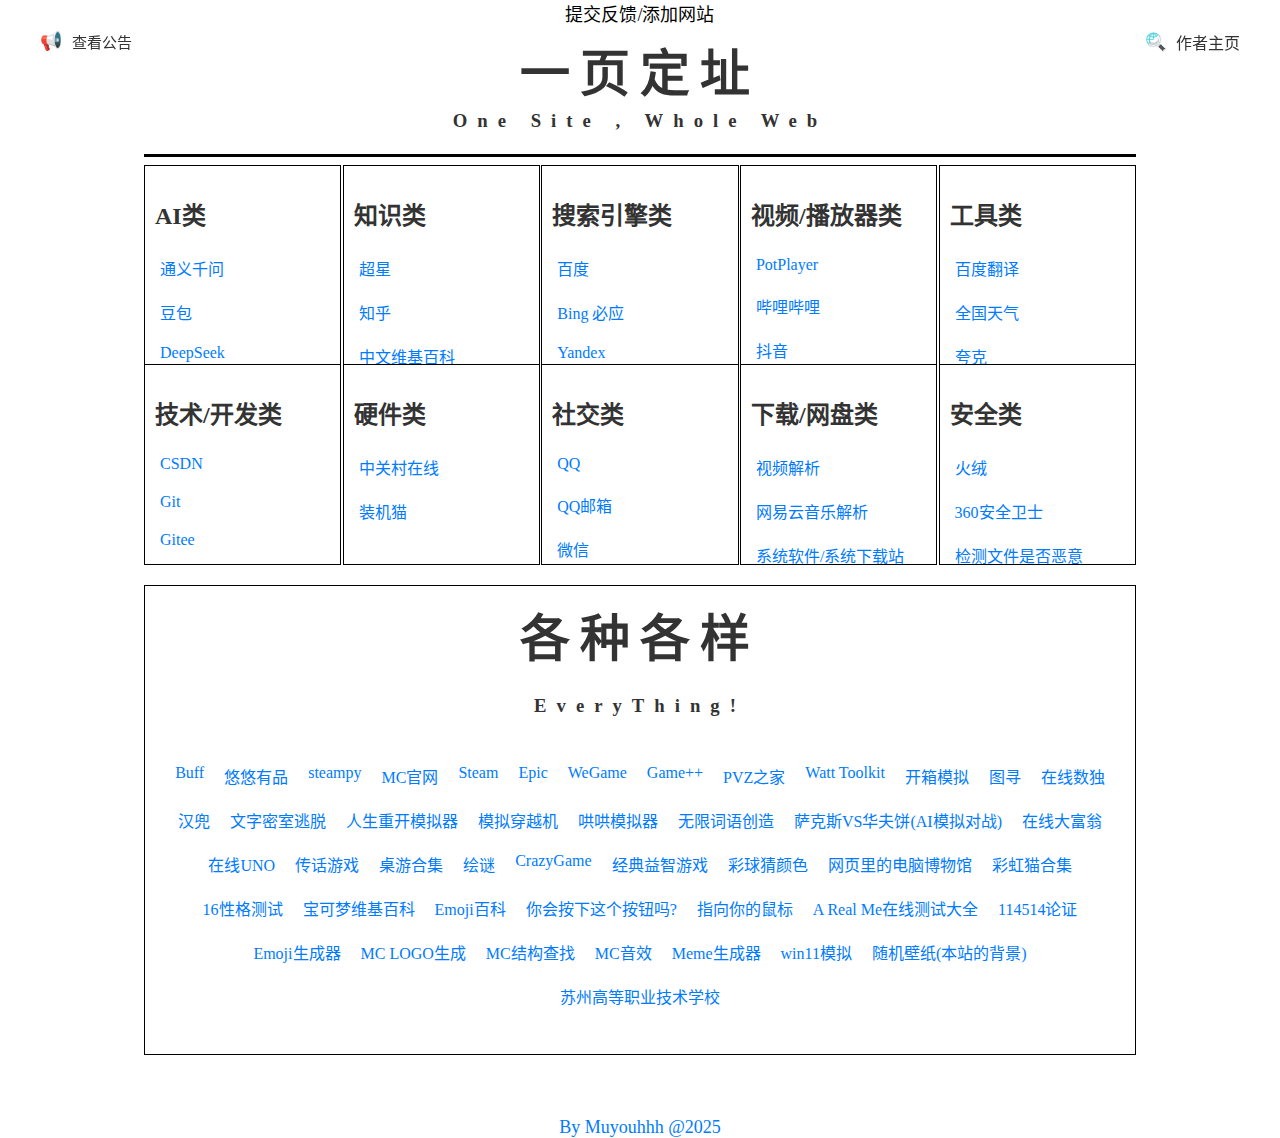
==== index.html @ 042397c0 "Update index.html" ====
<!-- 部分代码由各类国产AI提供，本人整合 -->
<!DOCTYPE html>
<html lang="zh-CN">

<head>
    <meta charset="UTF-8">
    <meta name="viewport" content="width=device-width, initial-scale=1.0">
	<meta name="author" content="Muyouhhh">
	<meta name="description" content="一个集合了各种实用工具以及奇奇怪怪(但合法)的网页的神奇导航页">
	<meta name="keywords" content="yydz,YYDZ,一页,定址,一页定址,个人,个人导航页,导航,网站导航,实用网站,便捷跳转,生活服务,工作学习,娱乐休闲,一站式导航,生活网站,工作平台,学习资源,娱乐网站,快速跳转实用网站大全,跳转导航,生活类网站,工作类网站,学习类网站,娱乐类网站">
    <title>一页定址 One Site Whole Web</title>
    <link rel="stylesheet" href="css/style.css">
    <!-- 修正图标类型 -->
    <link rel="icon" href="favicon.ico" type="image/x-icon">
	<link rel="icon" href="css/img/icon.png" type="image/x-icon">
</head>

<body>
	<a href="https://github.com/oneswholew/oneswholew.github.io/issues/new" target="_blank" class="issue">提交反馈/添加网站</a>
	<a href="https://muyouhhh.github.io" target="_blank" class="maker">By Muyouhhh @2025</a>
    <div class="main-container">
		<a href="https://muyouhhh.github.io" target="_blank" class="fixed-button">
		    <img src="css/img/icon.png" alt="网站图片" class="button-img">
		    作者主页
		</a>
		<button id="announcementBtn">查看公告</button>
		<div id="announcementPopup">
			<div class="popup-content">
				<span class="closePopup">&times;</span>
				<h2>重要公告</h2>
				<div class="announcement-text">
					<p>本网站始终致力于持续更新，为提供丰富且实用的内容，旨在带来更优质的使用体验。若在使用过程中发现任何问题，或有相关网站添加，欢迎通过<a href="https://github.com/oneswholew/oneswholew.github.io/issues/new" target="_blank" > Github </a>与我联系，我将及时予以处理，包括对相关内容进行修正或删除。</p>
					<p class="noticeimp">在此特别声明，本网站所有链接均源自网络。提供的部分网站需登录，如在登录第三方网站所遇问题，本站无法提供帮助。若在访问过程中跳转至异常、无法正常使用或存在安全风险的网页以及因在课堂使用不该使用的网站等场景产生的任何问题，本网站及其作者均不承担任何相关责任，请各位予以理解。</p>
					<p>感谢一直以来对本网站的支持与信任！</p>
					<p>最后更新:2025/2/24</p>
				</div>
			</div>
		</div>
        <h1>一页定址</h1>
        <h3>One Site , Whole Web</h3>
        <hr class="div">
        <div class="category-container">
            <!-- AI类网站 -->
            <div class="category">
                <h2>AI类</h2>
                <ul>
					<li><a href="https://tongyi.aliyun.com/qianwen/" target="_blank">通义千问</a></li>
					<li><a href="https://www.doubao.com/chat/" target="_blank">豆包</a></li>
                    <li><a href="https://www.deepseek.com/" target="_blank">DeepSeek</a></li>
					<li><a href="https://gamma.app/zh-cn" target="_blank">AI生成文档</a></li>
					<li><a href="https://suno.com/" target="_blank">AI音乐生成(需科学上网)</a></li>
					<li><a href=https://goblin.tools/ target="_blank">AI待做清单</a></li>
<!-- 					<li><a href="" target="_blank"></a></li>
					<li><a href="" target="_blank"></a></li>
					<li><a href="" target="_blank"></a></li>
					<li><a href="" target="_blank"></a></li> -->
                </ul>
            </div>
            <!-- 知识类网站 -->
            <div class="category">
                <h2>知识类</h2>
                <ul>
					<li><a href="https://www.chaoxing.com/" target="_blank">超星</a></li>
                    <li><a href="https://www.zhihu.com/" target="_blank">知乎</a></li>
					<li><a href="https://zhwpwiki.miraheze.org/" target="_blank">中文维基百科</a></li>
					<li><a href="https://find-words.com/zh-CN" target="_blank">英语单词查找器</a></li>
					<li><a href="https://map.baidu.com/" target="_blank">百度地图</a></li>
					<li><a href="https://dict.youdao.com/" target="_blank">有道词典</a></li>
					<li><a href="https://www.lishichelun.com/tool" target="_blank">历史相关</a></li>
<!-- 					<li><a href="" target="_blank"></a></li>
					<li><a href="" target="_blank"></a></li>
					<li><a href="" target="_blank"></a></li> -->
                </ul>
            </div>
            <!-- 搜索引擎类网站 -->
            <div class="category">
                <h2>搜索引擎类</h2>
                <ul>
                    <li><a href="https://www.baidu.com/" target="_blank">百度</a></li>
                    <li><a href="https://www.bing.com/" target="_blank">Bing 必应</a></li>
                    <li><a href="https://www.yandex.com/" target="_blank">Yandex</a></li>
<!-- 					<li><a href="" target="_blank"></a></li>
					<li><a href="" target="_blank"></a></li>
					<li><a href="" target="_blank"></a></li>
					<li><a href="" target="_blank"></a></li>
					<li><a href="" target="_blank"></a></li> -->
                </ul>
            </div>
            <!-- 视频/播放器类网站 -->
            <div class="category">
                <h2>视频/播放器类</h2>
                <ul>
					<li><a href="https://www.potplayercn.com" target="_blank">PotPlayer</a></li>
					<li><a href="https://www.bilibili.com/" target="_blank">哔哩哔哩</a></li>
					<li><a href="https://www.douyin.com/" target="_blank">抖音</a></li>
					<li><a href="https://kuaishou.cn/" target="_blank">快手</a></li>
					<li><a href="https://www.douyin.com/discover" target="_blank">西瓜视频</a></li>
                    <li><a href="https://www.youku.com/" target="_blank">优酷</a></li>
                    <li><a href="https://www.iqiyi.com/" target="_blank">爱奇艺</a></li>
					<li><a href="https://v.qq.com/" target="_blank">腾讯视频</a></li>
<!-- 					<li><a href="" target="_blank"></a></li>
					<li><a href="" target="_blank"></a></li>
					<li><a href="" target="_blank"></a></li>
					<li><a href="" target="_blank"></a></li> -->
                </ul>
            </div>
			<!-- 工具类网站 -->
			<div class="category">
			    <h2>工具类</h2>
			    <ul>
					<li><a href="https://fanyi.baidu.com/" target="_blank">百度翻译</a></li>
					<li><a href="https://tianqi.so.com/" target="_blank">全国天气</a></li>
					<li><a href="https://www.quark.cn/" target="_blank">夸克</a></li>
					<li><a href="https://www.tbtool.cn/" target="_blank">图吧工具箱</a></li>
					<li><a href="https://cli.im/" target="_blank">草料二维码</a></li>
					<li><a href="https://www.bejson.com/enc/morse/" target="_blank">摩斯密码加密解密</a></li>
					<li><a href="https://www.wjx.cn/" target="_blank">问卷星</a></li>
					<li><a href="https://shijisuishu.bmcx.com/" target="_blank">年龄计算器</a></li>
					<li><a href="https://www.zitijia.com/" target="_blank">字体网</a></li>
					<li><a href="https://www.wisecleaner.com.cn/" target="_blank">智慧清理</a></li>
					<li><a href="https://yal.cc/r/terrasavr/" target="_blank">泰拉存档修改器</a></li>
					<li><a href="https://www.linshi-email.com/" target="_blank">临时邮箱</a></li>
					<li><a href="https://www.sojson.com/hexconvert/2to10.html" target="_blank">各进制转换</a></li>
					<li><a href="https://versus.com/cn" target="_blank">商品比较网站</a></li>
					<li><a href="https://www.qqxiuzi.cn/zh/daoxu/" target="_blank">文字倒序</a></li>
					<li><a href="https://www.baidu.com/gaoji/advanced.html" target="_blank">百度高级搜索</a></li>
					<li><a href="https://zh.azrhymes.com/" target="_blank">押韵词典</a></li>
					<li><a href="https://29a.ch/noise-generator/" target="_blank">可自定义白噪音</a></li>
<!-- 					<li><a href="" target="_blank"></a></li> -->
<!-- 					<li><a href="" target="_blank"></a></li> -->
<!-- 					<li><a href="" target="_blank"></a></li> -->
					<li><a href="https://justgetflux.com/" target="_blank">F.lux</a></li>
					<li><a href="https://geekuninstaller.com/" target="_blank">Geek Uninstaller</a></li>
					<li><a href="https://nextgo.us.kg/" target="_blank">Greasy Fork镜像</a></li>
			        <li><a href="https://www.winrar.com.cn/" target="_blank">WinRAR</a></li>

<!-- 					<li><a href="" target="_blank"></a></li> -->
					<li><a href="https://www.jyshare.com/more/svgeditor/" target="_blank">在线编辑SVG</a></li>
					<li><a href="http://jiqie.zhenbi.com/g/m14.htm" target="_blank">在线制作闪字</a></li>
					<li><a href="https://uutool.cn/coin/" target="_blank">在线抛硬币</a></li>
					<li><a href="https://dazi.kukuw.com/" target="_blank">在线打字测试</a></li>
					<li><a href="https://ps.uutool.cn/" target="_blank">在线简易PS</a></li>
					<li><a href="https://cal.supfree.net/" target="_blank">在线计算器</a></li>
					<li><a href="https://www.zai17.com/keyboard/" target="_blank">在线检测键盘</a></li>
					<li><a href=https://garphy.com/tool/mouseTest.html target="_blank">在线检测鼠标</a></li>
					<li><a href="https://www.gobing.cn/experiment/key" target="_blank">在线检测手柄</a></li>
<!-- 					<li><a href="" target="_blank"></a></li> -->
					<li><a href="https://www.geogebra.org/graphing?lang=zh_CN" target="_blank">在线形状计算器</a></li>
<!-- 					<li><a href="" target="_blank"></a></li> -->
					<li><a href="https://www.gaitubao.com/" target="_blank">在线改图片尺寸</a></li>
					<li><a href="https://convertio.co/" target="_blank">在线改图片格式</a></li>
<!-- 					<li><a href="" target="_blank"></a></li> -->
					<li><a href="https://www.zxgj.cn/" target="_blank">在线工具+测试大全</a></li>
					<li><a href="https://uutool.cn/" target="_blank">UU在线工具箱</a></li>
					
			    </ul>
			</div>
			<!-- 技术/开发类网站 -->
			<div class="category">
			    <h2>技术/开发类</h2>
			    <ul>

                    <li><a href="https://www.csdn.net/" target="_blank">CSDN</a></li>
					<li><a href="https://git-scm.com/" target="_blank">Git</a></li>
			        <li><a href="https://gitee.com/" target="_blank">Gitee</a></li>
					<li><a href="https://github.com/" target="_blank">GitHub</a></li>
					<li><a href="https://turbowarp.org/" target="_blank">Turbowarp</a></li>
					<li><a href="https://vercel.com/" target="_blank">Vercel</a></li>
					<li><a href="https://seostudio.tools/zh/url-parser" target="_blank">网站相关工具大全</a></li>
					<li><a href="https://toolight.cn/dev/url-parser" target="_blank">URL解析</a></li>
					<!-- 					<li><a href="" target="_blank"></a></li>
					<li><a href="" target="_blank"></a></li> -->
					<li><a href="https://www.free-api.com/" target="_blank">Api大全</a></li>
					<li><a href="https://www.cheatengine.org/#google_vignette" target="_blank">CE内存修改器</a></li>	
					
<!-- 					<li><a href="" target="_blank"></a></li>
					<li><a href="" target="_blank"></a></li>
					<li><a href="" target="_blank"></a></li>
					<li><a href="" target="_blank"></a></li>
					<li><a href="" target="_blank"></a></li> -->
			    </ul>
			</div>
			<!-- 硬件类网站 -->
			<div class="category">
			    <h2>硬件类</h2>
			    <ul>
			        <li><a href="https://www.zol.com.cn/" target="_blank">中关村在线</a></li>
			        <li><a href="https://www.diy888.cn/" target="_blank">装机猫</a></li>
<!-- 					<li><a href="" target="_blank"></a></li>
					<li><a href="" target="_blank"></a></li>
					<li><a href="" target="_blank"></a></li>
					<li><a href="" target="_blank"></a></li>
					<li><a href="" target="_blank"></a></li> -->
			    </ul>
			</div>
			<!-- 社交类网站 -->
			<div class="category">
			    <h2>社交类</h2>
			    <ul>
			        <li><a href="https://im.qq.com/index/" target="_blank">QQ</a></li>
					<li><a href="https://mail.qq.com/"" target="_blank">QQ邮箱</a></li>
					<li><a href="https://weixin.qq.com/" target="_blank">微信</a></li>
					<li><a href="https://weibo.com/" target="_blank">微博</a></li>
					<li><a href="https://mail.sina.com.cn/" target="_blank">新浪邮箱</a></li>
					<li><a href="https://www.xiaoheihe.cn/home" target="_blank">小黑盒</a></li>
					<li><a href="https://www.douban.com/" target="_blank">豆瓣</a></li>
					<li><a href="https://www.xiaohongshu.com/" target="_blank">小红书</a></li>
<!-- 					<li><a href="" target="_blank"></a></li>
					<li><a href="" target="_blank"></a></li>
					<li><a href="" target="_blank"></a></li> -->
					<li><a href="https://www.kookapp.cn/" target="_blank">KooK</a></li>
					<li><a href="https://oopz.cn/" target="_blank">Oppz</a></li>
<!-- 					<li><a href="" target="_blank"></a></li>
					<li><a href="" target="_blank"></a></li>
					<li><a href="" target="_blank"></a></li>
					<li><a href="" target="_blank"></a></li>
					<li><a href="" target="_blank"></a></li> -->
			    </ul>
			</div>
			<!-- 下载/网盘类 -->
			<div class="category">
			    <h2>下载/网盘类</h2>
			    <ul>
					<li><a href="https://www.xiazaitool.com/" target="_blank">视频解析</a></li>
					<li><a href="https://api.toubiec.cn/wyapi.html" target="_blank">网易云音乐解析</a></li>
					<li><a href="https://msdn.itellyou.cn/" target="_blank">系统软件/系统下载站</a></li>
					<li><a href=https://www.onlinedown.net/ target="_blank">华军软件园</a></li>
					<li><a href="http://www.downcc.com/" target="_blank">绿色资源网</a></li>
			        <li><a href="https://pan.baidu.com/" target="_blank">百度网盘</a></li>
			        <li><a href="https://www.123pan.com/" target="_blank">123网盘</a></li>
					<li><a href="https://www.ctfile.com/" target="_blank">城通网盘</a></li>
					<li><a href="https://www.xunlei.com/" target="_blank">迅雷</a></li>
					<li><a href="https://pc.woozooo.com/" target="_blank">蓝奏云</a></li>
					<li><a href="https://www.ttttt.link/" target="_blank">钛盘</a></li>
<!-- 					<li><a href="" target="_blank"></a></li>
					<li><a href="" target="_blank"></a></li>
					<li><a href="" target="_blank"></a></li> -->
			    </ul>
			</div>
			<!-- 安全类 -->
			<div class="category">
			    <h2>安全类</h2>
			    <ul>
			        <li><a href="https://www.huorong.cn/" target="_blank">火绒</a></li>
			        <li><a href="https://360.lianghoo.cn/" target="_blank">360安全卫士</a></li>
					<li><a href="https://www.virscan.org/" target="_blank">检测文件是否恶意</a></li>
<!-- 					<li><a href="" target="_blank"></a></li>
					<li><a href="" target="_blank"></a></li>
					<li><a href="" target="_blank"></a></li>
					<li><a href="" target="_blank"></a></li>
					<li><a href="" target="_blank"></a></li> -->
			    </ul>
			</div>
			<div class="large-box">
				<!-- 说是各种各样其实就是不知道怎么分类和可以play与摸鱼的网站 -->
				<h1>各种各样</h1>
				<h3>EveryThing!</h3>
				<ul>
			        <li><a href="https://buff.163.com/" target="_blank">Buff</a></li>
			        <li><a href="https://www.youpin898.com/" target="_blank">悠悠有品</a></li>
					<li><a href="https://steampy.com/" target="_blank">steampy</a></li>
					<li><a href="https://www.minecraft.net/zh-hans" target="_blank">MC官网</a></li>
					<li><a href="https://store.steampowered.com/" target="_blank">Steam</a></li>
					<li><a href="https://www.epicgames.com/site/zh-CN/home/" target="_blank">Epic</a></li>
					<li><a href="https://www.wegame.com.cn/" target="_blank">WeGame</a></li>
					<li><a href="https://gamepp.com/" target="_blank">Game++</a></li>
					<li><a href="https://www.pvz.moe/" target="_blank">PVZ之家</a></li>
					<li><a href="https://steampp.net/" target="_blank">Watt Toolkit</a></li>
					<li><a href="https://yrxs.net/kx/" target="_blank">开箱模拟</a></li>
					<li><a href="https://tuxun.fun/" target="_blank">图寻</a></li>
					<li><a href="https://www.sudoku-cn.com/" target="_blank">在线数独</a></li>
					<li><a href="https://handle.antfu.me/" target="_blank">汉兜</a></li>
					<li><a href="https://nodes-escape.hzfe.org/" target="_blank">文字密室逃脱</a></li>
					<li><a href="https://liferestart.syaro.io/public/index.html" target="_blank">人生重开模拟器</a></li>
					<li><a href="https://missile-game.bwhmather.com/" target="_blank">模拟穿越机</a></li>
					<li><a href="https://hong.greatdk.com/" target="_blank">哄哄模拟器</a></li>
					<li><a href="https://neal.fun/infinite-craft/" target="_blank">无限词语创造</a></li>
					<li><a href="https://www.jazzvswaffles.com/game" target="_blank">萨克斯VS华夫饼(AI模拟对战)</a></li>
					<li><a href="https://richup.io/" target="_blank">在线大富翁</a></li>
					<li><a href="https://uno-online.io/" target="_blank">在线UNO</a></li>
					<li><a href="https://garticphone.com/zh-CN" target="_blank">传话游戏</a></li>
					<li><a href="https://game.hullqin.cn/" target="_blank">桌游合集</a></li>
					<li><a href="https://enazo.cn/" target="_blank">绘谜</a></li>
					<li><a href="https://www.crazygames.com/" target="_blank">CrazyGame</a></li>
					<li><a href="https://www.jxgame.net/" target="_blank">经典益智游戏</a></li>
					<li><a href="https://www.gamesforthebrain.com/chinese/guesscolors/" target="_blank">彩球猜颜色</a></li>
<!-- 					<li><a href="" target="_blank"></a></li>
					<li><a href="" target="_blank"></a></li>
					<li><a href="" target="_blank"></a></li>
					<li><a href="" target="_blank"></a></li> -->
					<li><a href="https://www.compumuseum.com/" target="_blank">网页里的电脑博物馆</a></li>
					<li><a href="https://nyancatcollection.com/" target="_blank">彩虹猫合集</a></li>
					<li><a href="https://www.16personalities.com/ch" target="_blank">16性格测试</a></li>
					<li><a href="https://wiki.52poke.com/wiki/%E4%B8%BB%E9%A1%B5" target="_blank">宝可梦维基百科</a></li>
					<li><a href="https://www.emojiall.com/zh-hans" target="_blank">Emoji百科</a></li>
					<li><a href="https://willyoupressthebutton.com/" target="_blank">你会按下这个按钮吗?</a></li>
					<li><a href="https://pointerpointer.com/" target="_blank">指向你的鼠标</a></li>
					<li><a href="https://www.arealme.com/cn" target="_blank">A Real Me在线测试大全</a></li>
					<li><a href="https://lab.magiconch.com/homo/" target="_blank">114514论证</a></li>
					<li><a href="https://emoji6.com/emojimix/" target="_blank">Emoji生成器</a></li>
					<!-- 					<li><a href="" target="_blank"></a></li> -->
					<li><a href="https://textcraft.net/" target="_blank">MC LOGO生成</a></li>
					<li><a href="https://www.chunkbase.com/apps/" target="_blank">MC结构查找</a></li>
					<li><a href="https://o.xbottle.top/mcsounds/" target="_blank">MC音效</a></li>
<!-- 					<li><a href="" target="_blank"></a></li>
					<li><a href="" target="_blank"></a></li>
					<li><a href="" target="_blank"></a></li>
					<li><a href="" target="_blank"></a></li> -->
					<li><a href="https://www.memegenerator.top/" target="_blank">Meme生成器</a></li>
					<li><a href="https://win11.blueedge.me/" target="_blank">win11模拟</a></li>
					<li><a href="https://tu.ltyuanfang.cn/api/fengjing.php" target="_blank">随机壁纸(本站的背景)</a></li>
					<li><a href="https://www.szhvs.com/" target="_blank">苏州高等职业技术学校</a></li>
				</ul>
			</div>
        </div>
    </div>
	<!-- 引入外部 JS 文件 -->
	<script src="icon.js"></script>
	<script src="notice.js"></script>
</body>
</html>
---- css/style.css ----
body {
    font-family: Microsoft YaHei;
    margin: 20px;
    background-image: url('https://tu.ltyuanfang.cn/api/fengjing.php');
    background-size: cover;
    background-repeat: no-repeat;
    display: flex;
    justify-content: center;
    align-items: center;
    min-height: 100vh;
}

/* 中间半透明白色背景 */
.main-container {
    background-color: rgba(255, 255, 255, 0.8);
    padding: 20px;
    border-radius: 10px;
    width: 80%;
    max-width: 1200px;
}

h1 {
    text-align: center;
    color: #333;
    font-size: 50px;
    line-height: 0;
    letter-spacing: 10px;
}

h2 {
    color: #333;
}

h3 {
    text-align: center;
    color: #333;
    line-height: 1.5;
    letter-spacing: 10px;
}

.category-container {
    display: flex;
    flex-wrap: wrap;
    justify-content: space-between;
}

.category {
    width: calc(20% - 1px);
    border: 1px solid black;
    padding: 10px;
    box-sizing: border-box;
    height: 200px; /* 固定小框高度 */
    overflow-y: auto; /* 纵向内容超出时显示滚动条 */
    overflow-x: hidden; /* 隐藏横向滚动条 */
}

/* 确保每行第一个元素有左边框 */
.category:nth-child(5n + 1) {
    border-left: 1px solid black;
}

/* 去除除第一行外所有框的上边框 */
.category:nth-child(n + 6) {
    border-top: none;
}

/* 确保底部边框正常显示 */
.category:last-child,
.category:nth-last-child(2),
.category:nth-last-child(3),
.category:nth-last-child(4),
.category:nth-last-child(5) {
    border-bottom: 1px solid black;
}

/* 新增的大框样式 */
.large-box {
    width: 100%;
    border: 1px solid black;
    margin-top: 20px; /* 与上面的小框保持一定间距 */
    padding: 20px;
    box-sizing: border-box;
    display: flex;
    flex-direction: column;
    align-items: center; /* 新增：让大框内元素水平居中 */
    text-align: center; /* 新增：让大框内文本水平居中 */
}

.large-box h2 {
    margin: 0 0 15px 0; /* 修改：添加底部间距 */
}

.large-box ul {
    list-style-type: none;
    padding: 0;
    display: flex; /* 新增：让链接横排 */
    flex-wrap: wrap; /* 新增：允许链接换行 */
    justify-content: center; /* 新增：让链接水平居中 */
}

.large-box ul li {
    margin: 5px; /* 修改：调整链接间距 */
}

ul {
    list-style-type: none;
    padding: 0;
}

li {
    margin-bottom: 10px;
}

a {
    color: #007BFF;
    text-decoration: none;
}

a:hover {
    text-decoration: underline;
}

.div {
	border: none;
    height: 3px;
	background:black;
}

html {
    zoom: 1;
}

.loader {
    border: 2px solid #f3f3f3;
    border-top: 2px solid #3498db;
    border-radius: 50%;
    width: 16px;
    height: 16px;
    animation: spin 1s linear infinite;
    display: inline-block;
    margin-right: 5px;
    vertical-align: middle;
}

@keyframes spin {
    0% {
        transform: rotate(0deg);
    }
    100% {
        transform: rotate(360deg);
    }
}

.fixed-button {
    position: fixed;
    top: 20px;
    right: 20px;
    background-color: rgba(255, 255, 255, 0.8); /* 白色透明背景 */
    color: #333;
    padding: 10px 20px;
    border-radius: 50px; /* 椭圆形效果 */
    text-decoration: none;
    z-index: 1000;
    display: flex;
    align-items: center;
}

.button-img {
    width: 20px; /* 图片宽度 */
    height: 20px; /* 图片高度 */
    margin-right: 10px; /* 图片和文字间距 */
}

.fixed-button:hover {
    background-color: rgba(230, 230, 230, 0.8);
}



.maker {
	text-align: center; /* 使文本水平居中 */
    position: absolute; 
    bottom:-238px; /* 定位到页面底部 */
    left: 50%; /* 定位到水平方向中间位置的左边缘 */
    transform: translateX(-50%); /* 水平方向上居中 */
    animation: rainbow 5s linear infinite;
    font-size: 18px;
}

.maker2 {
    animation: rainbow 5s linear infinite;
}

@keyframes rainbow {
    0% {
        color: red;
    }
    14% {
        color: orange;
    }
    28% {
        color: yellow;
    }
    42% {
        color: green;
    }
    57% {
        color: blue;
    }
    71% {
        color: indigo;
    }
    85% {
        color: violet;
    }
    100% {
        color: red;
    }
}

/* 为超链接设置基本样式 */
li a {
    display: inline-block;
    transition: all 0.3s ease; /* 添加过渡效果，使变化更平滑 */
    padding: 5px; /* 内边距，为背景留出空间 */
}

/* 鼠标悬停时的样式 */
li a:hover {
    transform: scale(1.1); /* 放大 10% */
    background-color: #ccc; /* 背景变为灰色 */
}

.fixed-button {
    /* 为按钮添加过渡效果，让变化更平滑 */
    transition: transform 0.3s ease; 
}

.fixed-button:hover {
    /* 鼠标悬停时，将按钮整体放大 1.1 倍 */
    transform: scale(1.1); 
}

a:hover {
    text-decoration: none;
}

/* 统一按钮样式 */
#announcementBtn {
    /* 保持原有定位 */
    position: fixed;
    top: 20px;
    left: 20px;
    
    /* 修改1：统一字号 */
    font-size: 15px; /* 从14px改为15px */

    /* 修改2：去除所有边框 */
    border: none !important; 
    outline: none !important;
    box-shadow: none !important;

    /* 原有其他样式保持不动 */
    background-color: rgba(255, 255, 255, 0.8);
    color: #333;
    padding: 10px 20px;
    border-radius: 50px;
    text-decoration: none;
    z-index: 1000;
    display: flex;
    align-items: center;
    transition: transform 0.3s ease;
}


/* 悬停效果保持同步 */
#announcementBtn:hover {
    transform: scale(1.1);
    background-color: rgba(230, 230, 230, 0.8);
    text-decoration: none;
}

/* 添加公告图标（可选） */
#announcementBtn::before {
    content: '📢';
    display: inline-block;
    margin-right: 10px;
    font-size: 18px;
}

/* 弹窗基础样式 */
#announcementPopup {
    position: fixed;
    top: 0;
    left: 0;
    width: 100%;
    height: 100%;
    display: flex;
    justify-content: center;
    align-items: center;
    z-index: 1002;
    background-color: rgba(0, 0, 0, 0);
    transition: background-color 0.3s ease;
    pointer-events: none; /* 初始不可交互 */
    opacity: 0; /* 初始透明 */
}

#announcementPopup.active {
    background-color: rgba(0, 0, 0, 0.5);
    pointer-events: auto; /* 激活后可交互 */
    opacity: 1; /* 显示背景 */
}

.popup-content {
    transform: scale(0.7);
    opacity: 0;
    transition: all 0.3s cubic-bezier(0.68, -0.55, 0.27, 1.55);
}

#announcementPopup.active .popup-content {
    transform: scale(1);
    opacity: 1;
}

/* 确保关闭按钮可点击 */
.closePopup {
    position: absolute;
    top: 15px;
    right: 20px;
    font-size: 28px;
    cursor: pointer;
    z-index: 1003; /* 确保在最上层 */
    color: #666;
    transition: all 0.3s ease;
    background: transparent;
    border: none;
    padding: 0;
    line-height: 1;
}

/* 移除可能遮挡点击的区域 */
.popup-content {
    position: relative;
    background: rgba(255, 255, 255, 0.9);
    padding: 30px;
    border-radius: 15px;
    max-width: 600px;
    margin: 20px;
}

.noticeimp{
	color:red;
	font-style:italic;
	font-weight:bold;
}

.issue {
	text-align: center; /* 使文本水平居中 */
    position: absolute; 
    top:0; /* 定位到页面底部 */
    left: 50%; /* 定位到水平方向中间位置的左边缘 */
    transform: translateX(-50%); /* 水平方向上居中 */
    font-size: 18px;
	color:black;
	animation: blackwhite 5s linear infinite;
	z-index: 100;
}
@keyframes blackwhite {
    0% {
        color: black;
    }
    50% {
        color: white;
    }
    100% {
        color: black;
    }
}
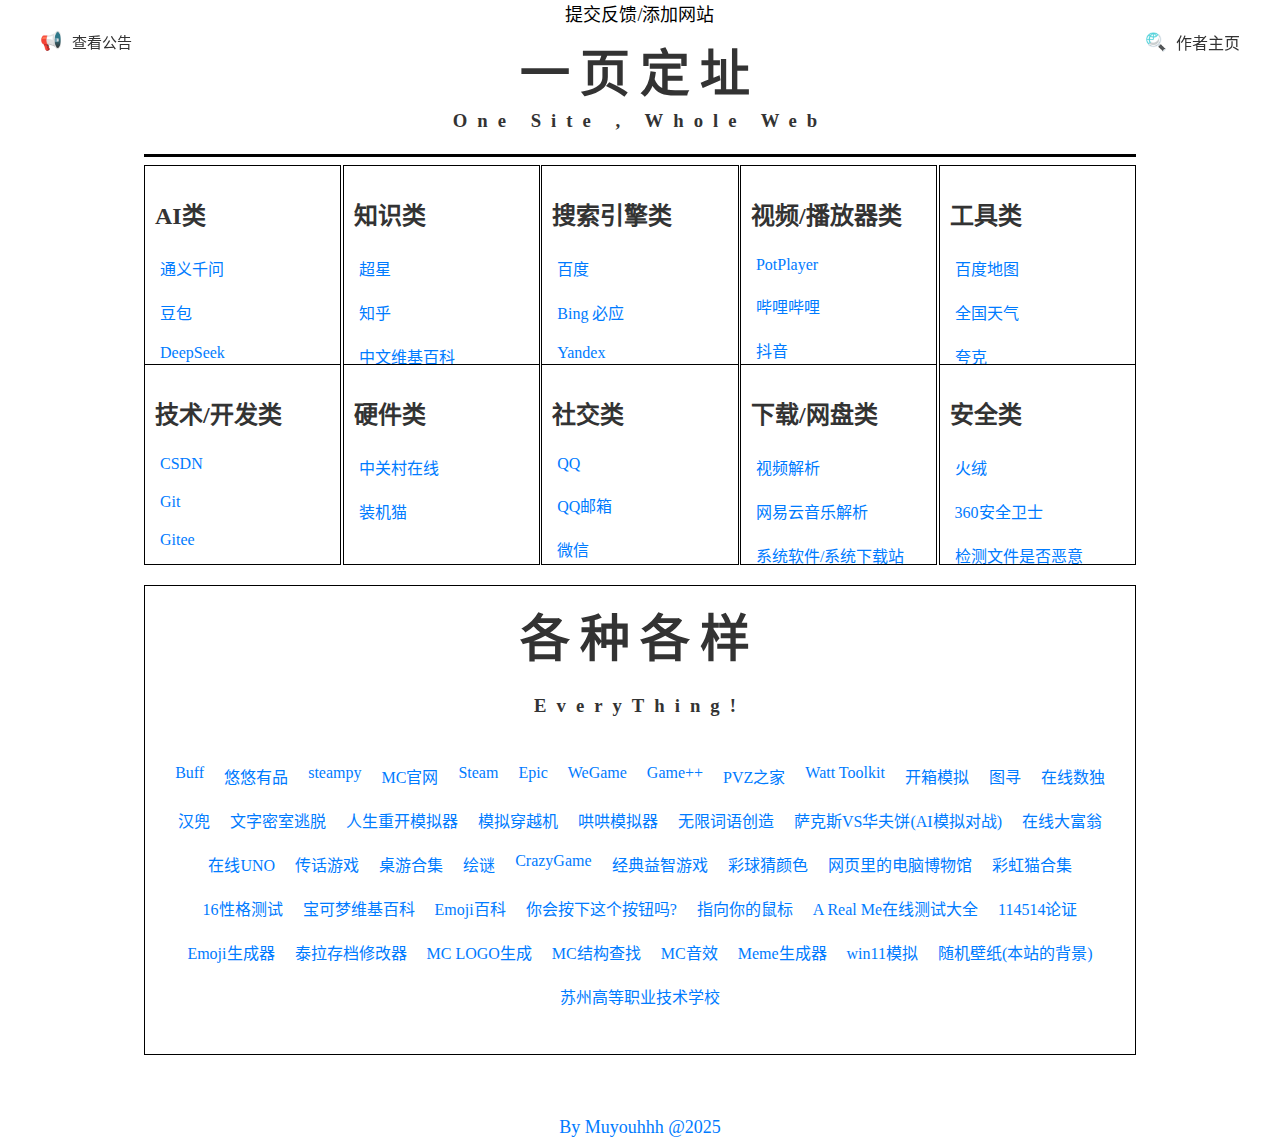
==== commit 189f4939: "Last update today..?" ====
--- a/index.html
+++ b/index.html
@@ -2,320 +2,326 @@
 <!DOCTYPE html>
 <html lang="zh-CN">
 
-<head>
-    <meta charset="UTF-8">
-    <meta name="viewport" content="width=device-width, initial-scale=1.0">
-	<meta name="author" content="Muyouhhh">
-	<meta name="description" content="一个集合了各种实用工具以及奇奇怪怪(但合法)的网页的神奇导航页">
-	<meta name="keywords" content="yydz,YYDZ,一页,定址,一页定址,个人,个人导航页,导航,网站导航,实用网站,便捷跳转,生活服务,工作学习,娱乐休闲,一站式导航,生活网站,工作平台,学习资源,娱乐网站,快速跳转实用网站大全,跳转导航,生活类网站,工作类网站,学习类网站,娱乐类网站">
-    <title>一页定址 One Site Whole Web</title>
-    <link rel="stylesheet" href="css/style.css">
-    <!-- 修正图标类型 -->
-    <link rel="icon" href="favicon.ico" type="image/x-icon">
-	<link rel="icon" href="css/img/icon.png" type="image/x-icon">
-</head>
-
-<body>
-	<a href="https://github.com/oneswholew/oneswholew.github.io/issues/new" target="_blank" class="issue">提交反馈/添加网站</a>
-	<a href="https://muyouhhh.github.io" target="_blank" class="maker">By Muyouhhh @2025</a>
-    <div class="main-container">
-		<a href="https://muyouhhh.github.io" target="_blank" class="fixed-button">
-		    <img src="css/img/icon.png" alt="网站图片" class="button-img">
-		    作者主页
-		</a>
-		<button id="announcementBtn">查看公告</button>
-		<div id="announcementPopup">
-			<div class="popup-content">
-				<span class="closePopup">&times;</span>
-				<h2>重要公告</h2>
-				<div class="announcement-text">
-					<p>本网站始终致力于持续更新，为提供丰富且实用的内容，旨在带来更优质的使用体验。若在使用过程中发现任何问题，或有相关网站添加，欢迎通过<a href="https://github.com/oneswholew/oneswholew.github.io/issues/new" target="_blank" > Github </a>与我联系，我将及时予以处理，包括对相关内容进行修正或删除。</p>
-					<p class="noticeimp">在此特别声明，本网站所有链接均源自网络。提供的部分网站需登录，如在登录第三方网站所遇问题，本站无法提供帮助。若在访问过程中跳转至异常、无法正常使用或存在安全风险的网页以及因在课堂使用不该使用的网站等场景产生的任何问题，本网站及其作者均不承担任何相关责任，请各位予以理解。</p>
-					<p>感谢一直以来对本网站的支持与信任！</p>
-					<p>最后更新:2025/2/24</p>
+	<head>
+		<meta charset="UTF-8">
+		<meta name="viewport" content="width=device-width, initial-scale=1.0">
+		<meta name="author" content="Muyouhhh">
+		<meta name="description" content="一个集合了各种实用工具以及奇奇怪怪(但合法)的网页的神奇导航页">
+		<meta name="keywords"
+			content="yydz,YYDZ,一页,定址,一页定址,个人,个人导航页,导航,网站导航,实用网站,便捷跳转,生活服务,工作学习,娱乐休闲,一站式导航,生活网站,工作平台,学习资源,娱乐网站,快速跳转实用网站大全,跳转导航,生活类网站,工作类网站,学习类网站,娱乐类网站">
+		<title>一页定址 One Site Whole Web</title>
+		<link rel="stylesheet" href="css/style.css">
+		<!-- 修正图标类型 -->
+		<link rel="icon" href="favicon.ico" type="image/x-icon">
+		<link rel="icon" href="css/img/icon.png" type="image/x-icon">
+	</head>
+
+	<body>
+		<a href="https://github.com/oneswholew/oneswholew.github.io/issues/new" target="_blank"
+			class="issue">提交反馈/添加网站</a>
+		<a href="https://muyouhhh.github.io" target="_blank" class="maker">By Muyouhhh @2025</a>
+		<div class="main-container">
+			<a href="https://muyouhhh.github.io" target="_blank" class="fixed-button">
+				<img src="css/img/icon.png" alt="网站图片" class="button-img">
+				作者主页
+			</a>
+			<button id="announcementBtn">查看公告</button>
+			<div id="announcementPopup">
+				<div class="popup-content">
+					<span class="closePopup">&times;</span>
+					<h2>重要公告</h2>
+					<div class="announcement-text">
+						<p>本网站始终致力于持续更新，为提供丰富且实用的内容，旨在带来更优质的使用体验。若在使用过程中发现任何问题，或有相关网站添加，欢迎通过<a
+								href="https://github.com/oneswholew/oneswholew.github.io/issues/new" target="_blank">
+								Github </a>与我联系，我将及时予以处理，包括对相关内容进行修正或删除。</p>
+						<p class="noticeimp">
+							在此特别声明，本网站所有链接均源自网络。提供的部分网站需登录，如在登录第三方网站所遇问题，本站无法提供帮助。若在访问过程中跳转至异常、无法正常使用或存在安全风险的网页以及因在课堂使用不该使用的网站等场景产生的任何问题，本网站及其作者均不承担任何相关责任，请各位予以理解。
+						</p>
+						<p>感谢一直以来对本网站的支持与信任！</p>
+						<p>最后更新:2025/2/24</p>
+					</div>
+				</div>
+			</div>
+			<h1>一页定址</h1>
+			<h3>One Site , Whole Web</h3>
+			<hr class="div">
+			<div class="category-container">
+				<!-- AI类网站 -->
+				<div class="category">
+					<h2>AI类</h2>
+					<ul>
+						<li><a href="https://tongyi.aliyun.com/qianwen/" target="_blank">通义千问</a></li>
+						<li><a href="https://www.doubao.com/chat/" target="_blank">豆包</a></li>
+						<li><a href="https://www.deepseek.com/" target="_blank">DeepSeek</a></li>
+						<li><a href="https://gamma.app/zh-cn" target="_blank">AI生成文档</a></li>
+						<li><a href="https://suno.com/" target="_blank">AI音乐生成(科学上网)</a></li>
+						<li><a href=https://goblin.tools/ target="_blank">AI待做清单</a></li>
+						<!-- 					<li><a href="" target="_blank"></a></li>
+					<li><a href="" target="_blank"></a></li>
+					<li><a href="" target="_blank"></a></li>
+					<li><a href="" target="_blank"></a></li> -->
+					</ul>
+				</div>
+				<!-- 知识类网站 -->
+				<div class="category">
+					<h2>知识类</h2>
+					<ul>
+						<li><a href="https://www.chaoxing.com/" target="_blank">超星</a></li>
+						<li><a href="https://www.zhihu.com/" target="_blank">知乎</a></li>
+						<li><a href="https://zhwpwiki.miraheze.org/" target="_blank">中文维基百科</a></li>
+						<li><a href="https://find-words.com/zh-CN" target="_blank">英语单词查找器</a></li>
+						<li><a href="https://fanyi.baidu.com/" target="_blank">百度翻译</a></li>
+						<li><a href="https://dict.youdao.com/" target="_blank">有道词典</a></li>
+						<li><a href="https://www.lishichelun.com/tool" target="_blank">历史相关</a></li>
+						<!-- 					<li><a href="" target="_blank"></a></li>
+					<li><a href="" target="_blank"></a></li>
+					<li><a href="" target="_blank"></a></li> -->
+					</ul>
+				</div>
+				<!-- 搜索引擎类网站 -->
+				<div class="category">
+					<h2>搜索引擎类</h2>
+					<ul>
+						<li><a href="https://www.baidu.com/" target="_blank">百度</a></li>
+						<li><a href="https://www.bing.com/" target="_blank">Bing 必应</a></li>
+						<li><a href="https://www.yandex.com/" target="_blank">Yandex</a></li>
+						<!-- 					<li><a href="" target="_blank"></a></li>
+					<li><a href="" target="_blank"></a></li>
+					<li><a href="" target="_blank"></a></li>
+					<li><a href="" target="_blank"></a></li>
+					<li><a href="" target="_blank"></a></li> -->
+					</ul>
+				</div>
+				<!-- 视频/播放器类网站 -->
+				<div class="category">
+					<h2>视频/播放器类</h2>
+					<ul>
+						<li><a href="https://www.potplayercn.com" target="_blank">PotPlayer</a></li>
+						<li><a href="https://www.bilibili.com/" target="_blank">哔哩哔哩</a></li>
+						<li><a href="https://www.douyin.com/" target="_blank">抖音</a></li>
+						<li><a href="https://kuaishou.cn/" target="_blank">快手</a></li>
+						<li><a href="https://www.douyin.com/discover" target="_blank">西瓜视频</a></li>
+						<li><a href="https://www.youku.com/" target="_blank">优酷</a></li>
+						<li><a href="https://www.iqiyi.com/" target="_blank">爱奇艺</a></li>
+						<li><a href="https://v.qq.com/" target="_blank">腾讯视频</a></li>
+						<!-- 					<li><a href="" target="_blank"></a></li>
+					<li><a href="" target="_blank"></a></li>
+					<li><a href="" target="_blank"></a></li>
+					<li><a href="" target="_blank"></a></li> -->
+					</ul>
+				</div>
+				<!-- 工具类网站 -->
+				<div class="category">
+					<h2>工具类</h2>
+					<ul>
+						<li><a href="https://map.baidu.com/" target="_blank">百度地图</a></li>
+						<li><a href="https://tianqi.so.com/" target="_blank">全国天气</a></li>
+						<li><a href="https://www.quark.cn/" target="_blank">夸克</a></li>
+						<li><a href="https://www.tbtool.cn/" target="_blank">图吧工具箱</a></li>
+						<li><a href="https://cli.im/" target="_blank">草料二维码</a></li>
+						<li><a href="https://www.bejson.com/enc/morse/" target="_blank">摩斯密码加密解密</a></li>
+						<li><a href="https://www.wjx.cn/" target="_blank">问卷星</a></li>
+						<li><a href="https://shijisuishu.bmcx.com/" target="_blank">年龄计算器</a></li>
+						<li><a href="https://www.zitijia.com/" target="_blank">字体网</a></li>
+						<li><a href="https://www.wisecleaner.com.cn/" target="_blank">智慧清理</a></li>
+						<li><a href="https://www.linshi-email.com/" target="_blank">临时邮箱</a></li>
+						<li><a href="https://www.sojson.com/hexconvert/2to10.html" target="_blank">各进制转换</a></li>
+						<li><a href="https://versus.com/cn" target="_blank">商品比较网站</a></li>
+						<li><a href="https://www.qqxiuzi.cn/zh/daoxu/" target="_blank">文字倒序</a></li>
+						<li><a href="https://www.baidu.com/gaoji/advanced.html" target="_blank">百度高级搜索</a></li>
+						<li><a href="https://zh.azrhymes.com/" target="_blank">押韵词典</a></li>
+						<li><a href="https://29a.ch/noise-generator/" target="_blank">可自定义白噪音</a></li>
+						<li><a href="https://hotkeycheatsheet.com/zh" target="_blank">快捷键大全</a></li>
+						<li><a href="https://appicons.co/icons/84556" target="_blank">查找苹果商店图标</a></li>
+						<!-- 					<li><a href="" target="_blank"></a></li> -->
+						<li><a href="https://justgetflux.com/" target="_blank">F.lux</a></li>
+						<li><a href="https://geekuninstaller.com/" target="_blank">Geek Uninstaller</a></li>
+						<li><a href="https://nextgo.us.kg/" target="_blank">Greasy Fork镜像</a></li>
+						<li><a href="https://www.winrar.com.cn/" target="_blank">WinRAR</a></li>
+
+						<!-- 					<li><a href="" target="_blank"></a></li> -->
+						<li><a href="https://www.jyshare.com/more/svgeditor/" target="_blank">在线编辑SVG</a></li>
+						<li><a href="http://jiqie.zhenbi.com/g/m14.htm" target="_blank">在线制作闪字</a></li>
+						<li><a href="https://uutool.cn/coin/" target="_blank">在线抛硬币</a></li>
+						<li><a href="https://dazi.kukuw.com/" target="_blank">在线打字测试</a></li>
+						<li><a href="https://ps.uutool.cn/" target="_blank">在线简易PS</a></li>
+						<li><a href="https://cal.supfree.net/" target="_blank">在线计算器</a></li>
+						<li><a href="https://www.zai17.com/keyboard/" target="_blank">在线检测键盘</a></li>
+						<li><a href=https://garphy.com/tool/mouseTest.html target="_blank">在线检测鼠标</a></li>
+						<li><a href="https://www.gobing.cn/experiment/key" target="_blank">在线检测手柄</a></li>
+						<!-- 					<li><a href="" target="_blank"></a></li> -->
+						<li><a href="https://www.geogebra.org/graphing?lang=zh_CN" target="_blank">在线形状计算器</a></li>
+						<!-- 					<li><a href="" target="_blank"></a></li> -->
+						<li><a href="https://www.gaitubao.com/" target="_blank">在线改图片尺寸</a></li>
+						<li><a href="https://convertio.co/" target="_blank">在线改图片格式</a></li>
+						<!-- 					<li><a href="" target="_blank"></a></li> -->
+						<li><a href="https://www.zxgj.cn/" target="_blank">在线工具+测试大全</a></li>
+						<li><a href="https://uutool.cn/" target="_blank">UU在线工具箱</a></li>
+
+					</ul>
+				</div>
+				<!-- 技术/开发类网站 -->
+				<div class="category">
+					<h2>技术/开发类</h2>
+					<ul>
+
+						<li><a href="https://www.csdn.net/" target="_blank">CSDN</a></li>
+						<li><a href="https://git-scm.com/" target="_blank">Git</a></li>
+						<li><a href="https://gitee.com/" target="_blank">Gitee</a></li>
+						<li><a href="https://github.com/" target="_blank">GitHub</a></li>
+						<li><a href="https://turbowarp.org/" target="_blank">Turbowarp</a></li>
+						<li><a href="https://vercel.com/" target="_blank">Vercel</a></li>
+						<li><a href="https://seostudio.tools/zh/url-parser" target="_blank">网站相关工具大全</a></li>
+						<li><a href="https://toolight.cn/dev/url-parser" target="_blank">URL解析</a></li>
+						<!-- 					<li><a href="" target="_blank"></a></li>
+					<li><a href="" target="_blank"></a></li> -->
+						<li><a href="https://www.free-api.com/" target="_blank">Api大全</a></li>
+						<li><a href="https://www.cheatengine.org/#google_vignette" target="_blank">CE内存修改器</a></li>
+						<!-- 					<li><a href="" target="_blank"></a></li>
+					<li><a href="" target="_blank"></a></li>
+					<li><a href="" target="_blank"></a></li>
+					<li><a href="" target="_blank"></a></li>
+					<li><a href="" target="_blank"></a></li> -->
+					</ul>
+				</div>
+				<!-- 硬件类网站 -->
+				<div class="category">
+					<h2>硬件类</h2>
+					<ul>
+						<li><a href="https://www.zol.com.cn/" target="_blank">中关村在线</a></li>
+						<li><a href="https://www.diy888.cn/" target="_blank">装机猫</a></li>
+						<!-- 					<li><a href="" target="_blank"></a></li>
+					<li><a href="" target="_blank"></a></li>
+					<li><a href="" target="_blank"></a></li>
+					<li><a href="" target="_blank"></a></li>
+					<li><a href="" target="_blank"></a></li> -->
+					</ul>
+				</div>
+				<!-- 社交类网站 -->
+				<div class="category">
+					<h2>社交类</h2>
+					<ul>
+						<li><a href="https://im.qq.com/index/" target="_blank">QQ</a></li>
+						<li><a href="https://mail.qq.com/"" target=" _blank">QQ邮箱</a></li>
+						<li><a href="https://weixin.qq.com/" target="_blank">微信</a></li>
+						<li><a href="https://weibo.com/" target="_blank">微博</a></li>
+						<li><a href="https://mail.sina.com.cn/" target="_blank">新浪邮箱</a></li>
+						<li><a href="https://www.xiaoheihe.cn/home" target="_blank">小黑盒</a></li>
+						<li><a href="https://www.douban.com/" target="_blank">豆瓣</a></li>
+						<li><a href="https://www.xiaohongshu.com/" target="_blank">小红书</a></li>
+						<!-- 					<li><a href="" target="_blank"></a></li>
+					<li><a href="" target="_blank"></a></li>
+					<li><a href="" target="_blank"></a></li> -->
+						<li><a href="https://www.kookapp.cn/" target="_blank">KooK</a></li>
+						<li><a href="https://oopz.cn/" target="_blank">Oppz</a></li>
+						<!-- 					<li><a href="" target="_blank"></a></li>
+					<li><a href="" target="_blank"></a></li>
+					<li><a href="" target="_blank"></a></li>
+					<li><a href="" target="_blank"></a></li>
+					<li><a href="" target="_blank"></a></li> -->
+					</ul>
+				</div>
+				<!-- 下载/网盘类 -->
+				<div class="category">
+					<h2>下载/网盘类</h2>
+					<ul>
+						<li><a href="https://www.xiazaitool.com/" target="_blank">视频解析</a></li>
+						<li><a href="https://api.toubiec.cn/wyapi.html" target="_blank">网易云音乐解析</a></li>
+						<li><a href="https://msdn.itellyou.cn/" target="_blank">系统软件/系统下载站</a></li>
+						<li><a href=https://www.onlinedown.net/ target="_blank">华军软件园</a></li>
+						<li><a href="http://www.downcc.com/" target="_blank">绿色资源网</a></li>
+						<li><a href="https://pan.baidu.com/" target="_blank">百度网盘</a></li>
+						<li><a href="https://www.123pan.com/" target="_blank">123网盘</a></li>
+						<li><a href="https://www.ctfile.com/" target="_blank">城通网盘</a></li>
+						<li><a href="https://www.xunlei.com/" target="_blank">迅雷</a></li>
+						<li><a href="https://pc.woozooo.com/" target="_blank">蓝奏云</a></li>
+						<li><a href="https://www.ttttt.link/" target="_blank">钛盘</a></li>
+						<!-- 					<li><a href="" target="_blank"></a></li>
+					<li><a href="" target="_blank"></a></li>
+					<li><a href="" target="_blank"></a></li> -->
+					</ul>
+				</div>
+				<!-- 安全类 -->
+				<div class="category">
+					<h2>安全类</h2>
+					<ul>
+						<li><a href="https://www.huorong.cn/" target="_blank">火绒</a></li>
+						<li><a href="https://360.lianghoo.cn/" target="_blank">360安全卫士</a></li>
+						<li><a href="https://www.virscan.org/" target="_blank">检测文件是否恶意</a></li>
+						<!-- 					<li><a href="" target="_blank"></a></li>
+					<li><a href="" target="_blank"></a></li>
+					<li><a href="" target="_blank"></a></li>
+					<li><a href="" target="_blank"></a></li>
+					<li><a href="" target="_blank"></a></li> -->
+					</ul>
+				</div>
+				<div class="large-box">
+					<!-- 说是各种各样其实就是不知道怎么分类和可以play与摸鱼的网站 -->
+					<h1>各种各样</h1>
+					<h3>EveryThing!</h3>
+					<ul>
+						<li><a href="https://buff.163.com/" target="_blank">Buff</a></li>
+						<li><a href="https://www.youpin898.com/" target="_blank">悠悠有品</a></li>
+						<li><a href="https://steampy.com/" target="_blank">steampy</a></li>
+						<li><a href="https://www.minecraft.net/zh-hans" target="_blank">MC官网</a></li>
+						<li><a href="https://store.steampowered.com/" target="_blank">Steam</a></li>
+						<li><a href="https://www.epicgames.com/site/zh-CN/home/" target="_blank">Epic</a></li>
+						<li><a href="https://www.wegame.com.cn/" target="_blank">WeGame</a></li>
+						<li><a href="https://gamepp.com/" target="_blank">Game++</a></li>
+						<li><a href="https://www.pvz.moe/" target="_blank">PVZ之家</a></li>
+						<li><a href="https://steampp.net/" target="_blank">Watt Toolkit</a></li>
+						<li><a href="https://yrxs.net/kx/" target="_blank">开箱模拟</a></li>
+						<li><a href="https://tuxun.fun/" target="_blank">图寻</a></li>
+						<li><a href="https://www.sudoku-cn.com/" target="_blank">在线数独</a></li>
+						<li><a href="https://handle.antfu.me/" target="_blank">汉兜</a></li>
+						<li><a href="https://nodes-escape.hzfe.org/" target="_blank">文字密室逃脱</a></li>
+						<li><a href="https://liferestart.syaro.io/public/index.html" target="_blank">人生重开模拟器</a></li>
+						<li><a href="https://missile-game.bwhmather.com/" target="_blank">模拟穿越机</a></li>
+						<li><a href="https://hong.greatdk.com/" target="_blank">哄哄模拟器</a></li>
+						<li><a href="https://neal.fun/infinite-craft/" target="_blank">无限词语创造</a></li>
+						<li><a href="https://www.jazzvswaffles.com/game" target="_blank">萨克斯VS华夫饼(AI模拟对战)</a></li>
+						<li><a href="https://richup.io/" target="_blank">在线大富翁</a></li>
+						<li><a href="https://uno-online.io/" target="_blank">在线UNO</a></li>
+						<li><a href="https://garticphone.com/zh-CN" target="_blank">传话游戏</a></li>
+						<li><a href="https://game.hullqin.cn/" target="_blank">桌游合集</a></li>
+						<li><a href="https://enazo.cn/" target="_blank">绘谜</a></li>
+						<li><a href="https://www.crazygames.com/" target="_blank">CrazyGame</a></li>
+						<li><a href="https://www.jxgame.net/" target="_blank">经典益智游戏</a></li>
+						<li><a href="https://www.gamesforthebrain.com/chinese/guesscolors/" target="_blank">彩球猜颜色</a>
+						</li>
+						<!-- 					<li><a href="" target="_blank"></a></li>
+					<li><a href="" target="_blank"></a></li>
+					<li><a href="" target="_blank"></a></li>
+					<li><a href="" target="_blank"></a></li> -->
+						<li><a href="https://www.compumuseum.com/" target="_blank">网页里的电脑博物馆</a></li>
+						<li><a href="https://nyancatcollection.com/" target="_blank">彩虹猫合集</a></li>
+						<li><a href="https://www.16personalities.com/ch" target="_blank">16性格测试</a></li>
+						<li><a href="https://wiki.52poke.com/wiki/%E4%B8%BB%E9%A1%B5" target="_blank">宝可梦维基百科</a></li>
+						<li><a href="https://www.emojiall.com/zh-hans" target="_blank">Emoji百科</a></li>
+						<li><a href="https://willyoupressthebutton.com/" target="_blank">你会按下这个按钮吗?</a></li>
+						<li><a href="https://pointerpointer.com/" target="_blank">指向你的鼠标</a></li>
+						<li><a href="https://www.arealme.com/cn" target="_blank">A Real Me在线测试大全</a></li>
+						<li><a href="https://lab.magiconch.com/homo/" target="_blank">114514论证</a></li>
+						<li><a href="https://emoji6.com/emojimix/" target="_blank">Emoji生成器</a></li>
+						<li><a href="https://yal.cc/r/terrasavr/" target="_blank">泰拉存档修改器</a></li>
+						<!-- 					<li><a href="" target="_blank"></a></li> -->
+						<li><a href="https://textcraft.net/" target="_blank">MC LOGO生成</a></li>
+						<li><a href="https://www.chunkbase.com/apps/" target="_blank">MC结构查找</a></li>
+						<li><a href="https://o.xbottle.top/mcsounds/" target="_blank">MC音效</a></li>
+						<!-- 					<li><a href="" target="_blank"></a></li>
+					<li><a href="" target="_blank"></a></li>
+					<li><a href="" target="_blank"></a></li>
+					<li><a href="" target="_blank"></a></li> -->
+						<li><a href="https://www.memegenerator.top/" target="_blank">Meme生成器</a></li>
+						<li><a href="https://win11.blueedge.me/" target="_blank">win11模拟</a></li>
+						<li><a href="https://tu.ltyuanfang.cn/api/fengjing.php" target="_blank">随机壁纸(本站的背景)</a></li>
+						<li><a href="https://www.szhvs.com/" target="_blank">苏州高等职业技术学校</a></li>
+					</ul>
 				</div>
 			</div>
 		</div>
-        <h1>一页定址</h1>
-        <h3>One Site , Whole Web</h3>
-        <hr class="div">
-        <div class="category-container">
-            <!-- AI类网站 -->
-            <div class="category">
-                <h2>AI类</h2>
-                <ul>
-					<li><a href="https://tongyi.aliyun.com/qianwen/" target="_blank">通义千问</a></li>
-					<li><a href="https://www.doubao.com/chat/" target="_blank">豆包</a></li>
-                    <li><a href="https://www.deepseek.com/" target="_blank">DeepSeek</a></li>
-					<li><a href="https://gamma.app/zh-cn" target="_blank">AI生成文档</a></li>
-					<li><a href="https://suno.com/" target="_blank">AI音乐生成(需科学上网)</a></li>
-					<li><a href=https://goblin.tools/ target="_blank">AI待做清单</a></li>
-<!-- 					<li><a href="" target="_blank"></a></li>
-					<li><a href="" target="_blank"></a></li>
-					<li><a href="" target="_blank"></a></li>
-					<li><a href="" target="_blank"></a></li> -->
-                </ul>
-            </div>
-            <!-- 知识类网站 -->
-            <div class="category">
-                <h2>知识类</h2>
-                <ul>
-					<li><a href="https://www.chaoxing.com/" target="_blank">超星</a></li>
-                    <li><a href="https://www.zhihu.com/" target="_blank">知乎</a></li>
-					<li><a href="https://zhwpwiki.miraheze.org/" target="_blank">中文维基百科</a></li>
-					<li><a href="https://find-words.com/zh-CN" target="_blank">英语单词查找器</a></li>
-					<li><a href="https://map.baidu.com/" target="_blank">百度地图</a></li>
-					<li><a href="https://dict.youdao.com/" target="_blank">有道词典</a></li>
-					<li><a href="https://www.lishichelun.com/tool" target="_blank">历史相关</a></li>
-<!-- 					<li><a href="" target="_blank"></a></li>
-					<li><a href="" target="_blank"></a></li>
-					<li><a href="" target="_blank"></a></li> -->
-                </ul>
-            </div>
-            <!-- 搜索引擎类网站 -->
-            <div class="category">
-                <h2>搜索引擎类</h2>
-                <ul>
-                    <li><a href="https://www.baidu.com/" target="_blank">百度</a></li>
-                    <li><a href="https://www.bing.com/" target="_blank">Bing 必应</a></li>
-                    <li><a href="https://www.yandex.com/" target="_blank">Yandex</a></li>
-<!-- 					<li><a href="" target="_blank"></a></li>
-					<li><a href="" target="_blank"></a></li>
-					<li><a href="" target="_blank"></a></li>
-					<li><a href="" target="_blank"></a></li>
-					<li><a href="" target="_blank"></a></li> -->
-                </ul>
-            </div>
-            <!-- 视频/播放器类网站 -->
-            <div class="category">
-                <h2>视频/播放器类</h2>
-                <ul>
-					<li><a href="https://www.potplayercn.com" target="_blank">PotPlayer</a></li>
-					<li><a href="https://www.bilibili.com/" target="_blank">哔哩哔哩</a></li>
-					<li><a href="https://www.douyin.com/" target="_blank">抖音</a></li>
-					<li><a href="https://kuaishou.cn/" target="_blank">快手</a></li>
-					<li><a href="https://www.douyin.com/discover" target="_blank">西瓜视频</a></li>
-                    <li><a href="https://www.youku.com/" target="_blank">优酷</a></li>
-                    <li><a href="https://www.iqiyi.com/" target="_blank">爱奇艺</a></li>
-					<li><a href="https://v.qq.com/" target="_blank">腾讯视频</a></li>
-<!-- 					<li><a href="" target="_blank"></a></li>
-					<li><a href="" target="_blank"></a></li>
-					<li><a href="" target="_blank"></a></li>
-					<li><a href="" target="_blank"></a></li> -->
-                </ul>
-            </div>
-			<!-- 工具类网站 -->
-			<div class="category">
-			    <h2>工具类</h2>
-			    <ul>
-					<li><a href="https://fanyi.baidu.com/" target="_blank">百度翻译</a></li>
-					<li><a href="https://tianqi.so.com/" target="_blank">全国天气</a></li>
-					<li><a href="https://www.quark.cn/" target="_blank">夸克</a></li>
-					<li><a href="https://www.tbtool.cn/" target="_blank">图吧工具箱</a></li>
-					<li><a href="https://cli.im/" target="_blank">草料二维码</a></li>
-					<li><a href="https://www.bejson.com/enc/morse/" target="_blank">摩斯密码加密解密</a></li>
-					<li><a href="https://www.wjx.cn/" target="_blank">问卷星</a></li>
-					<li><a href="https://shijisuishu.bmcx.com/" target="_blank">年龄计算器</a></li>
-					<li><a href="https://www.zitijia.com/" target="_blank">字体网</a></li>
-					<li><a href="https://www.wisecleaner.com.cn/" target="_blank">智慧清理</a></li>
-					<li><a href="https://yal.cc/r/terrasavr/" target="_blank">泰拉存档修改器</a></li>
-					<li><a href="https://www.linshi-email.com/" target="_blank">临时邮箱</a></li>
-					<li><a href="https://www.sojson.com/hexconvert/2to10.html" target="_blank">各进制转换</a></li>
-					<li><a href="https://versus.com/cn" target="_blank">商品比较网站</a></li>
-					<li><a href="https://www.qqxiuzi.cn/zh/daoxu/" target="_blank">文字倒序</a></li>
-					<li><a href="https://www.baidu.com/gaoji/advanced.html" target="_blank">百度高级搜索</a></li>
-					<li><a href="https://zh.azrhymes.com/" target="_blank">押韵词典</a></li>
-					<li><a href="https://29a.ch/noise-generator/" target="_blank">可自定义白噪音</a></li>
-<!-- 					<li><a href="" target="_blank"></a></li> -->
-<!-- 					<li><a href="" target="_blank"></a></li> -->
-<!-- 					<li><a href="" target="_blank"></a></li> -->
-					<li><a href="https://justgetflux.com/" target="_blank">F.lux</a></li>
-					<li><a href="https://geekuninstaller.com/" target="_blank">Geek Uninstaller</a></li>
-					<li><a href="https://nextgo.us.kg/" target="_blank">Greasy Fork镜像</a></li>
-			        <li><a href="https://www.winrar.com.cn/" target="_blank">WinRAR</a></li>
-
-<!-- 					<li><a href="" target="_blank"></a></li> -->
-					<li><a href="https://www.jyshare.com/more/svgeditor/" target="_blank">在线编辑SVG</a></li>
-					<li><a href="http://jiqie.zhenbi.com/g/m14.htm" target="_blank">在线制作闪字</a></li>
-					<li><a href="https://uutool.cn/coin/" target="_blank">在线抛硬币</a></li>
-					<li><a href="https://dazi.kukuw.com/" target="_blank">在线打字测试</a></li>
-					<li><a href="https://ps.uutool.cn/" target="_blank">在线简易PS</a></li>
-					<li><a href="https://cal.supfree.net/" target="_blank">在线计算器</a></li>
-					<li><a href="https://www.zai17.com/keyboard/" target="_blank">在线检测键盘</a></li>
-					<li><a href=https://garphy.com/tool/mouseTest.html target="_blank">在线检测鼠标</a></li>
-					<li><a href="https://www.gobing.cn/experiment/key" target="_blank">在线检测手柄</a></li>
-<!-- 					<li><a href="" target="_blank"></a></li> -->
-					<li><a href="https://www.geogebra.org/graphing?lang=zh_CN" target="_blank">在线形状计算器</a></li>
-<!-- 					<li><a href="" target="_blank"></a></li> -->
-					<li><a href="https://www.gaitubao.com/" target="_blank">在线改图片尺寸</a></li>
-					<li><a href="https://convertio.co/" target="_blank">在线改图片格式</a></li>
-<!-- 					<li><a href="" target="_blank"></a></li> -->
-					<li><a href="https://www.zxgj.cn/" target="_blank">在线工具+测试大全</a></li>
-					<li><a href="https://uutool.cn/" target="_blank">UU在线工具箱</a></li>
-					
-			    </ul>
-			</div>
-			<!-- 技术/开发类网站 -->
-			<div class="category">
-			    <h2>技术/开发类</h2>
-			    <ul>
-
-                    <li><a href="https://www.csdn.net/" target="_blank">CSDN</a></li>
-					<li><a href="https://git-scm.com/" target="_blank">Git</a></li>
-			        <li><a href="https://gitee.com/" target="_blank">Gitee</a></li>
-					<li><a href="https://github.com/" target="_blank">GitHub</a></li>
-					<li><a href="https://turbowarp.org/" target="_blank">Turbowarp</a></li>
-					<li><a href="https://vercel.com/" target="_blank">Vercel</a></li>
-					<li><a href="https://seostudio.tools/zh/url-parser" target="_blank">网站相关工具大全</a></li>
-					<li><a href="https://toolight.cn/dev/url-parser" target="_blank">URL解析</a></li>
-					<!-- 					<li><a href="" target="_blank"></a></li>
-					<li><a href="" target="_blank"></a></li> -->
-					<li><a href="https://www.free-api.com/" target="_blank">Api大全</a></li>
-					<li><a href="https://www.cheatengine.org/#google_vignette" target="_blank">CE内存修改器</a></li>	
-					
-<!-- 					<li><a href="" target="_blank"></a></li>
-					<li><a href="" target="_blank"></a></li>
-					<li><a href="" target="_blank"></a></li>
-					<li><a href="" target="_blank"></a></li>
-					<li><a href="" target="_blank"></a></li> -->
-			    </ul>
-			</div>
-			<!-- 硬件类网站 -->
-			<div class="category">
-			    <h2>硬件类</h2>
-			    <ul>
-			        <li><a href="https://www.zol.com.cn/" target="_blank">中关村在线</a></li>
-			        <li><a href="https://www.diy888.cn/" target="_blank">装机猫</a></li>
-<!-- 					<li><a href="" target="_blank"></a></li>
-					<li><a href="" target="_blank"></a></li>
-					<li><a href="" target="_blank"></a></li>
-					<li><a href="" target="_blank"></a></li>
-					<li><a href="" target="_blank"></a></li> -->
-			    </ul>
-			</div>
-			<!-- 社交类网站 -->
-			<div class="category">
-			    <h2>社交类</h2>
-			    <ul>
-			        <li><a href="https://im.qq.com/index/" target="_blank">QQ</a></li>
-					<li><a href="https://mail.qq.com/"" target="_blank">QQ邮箱</a></li>
-					<li><a href="https://weixin.qq.com/" target="_blank">微信</a></li>
-					<li><a href="https://weibo.com/" target="_blank">微博</a></li>
-					<li><a href="https://mail.sina.com.cn/" target="_blank">新浪邮箱</a></li>
-					<li><a href="https://www.xiaoheihe.cn/home" target="_blank">小黑盒</a></li>
-					<li><a href="https://www.douban.com/" target="_blank">豆瓣</a></li>
-					<li><a href="https://www.xiaohongshu.com/" target="_blank">小红书</a></li>
-<!-- 					<li><a href="" target="_blank"></a></li>
-					<li><a href="" target="_blank"></a></li>
-					<li><a href="" target="_blank"></a></li> -->
-					<li><a href="https://www.kookapp.cn/" target="_blank">KooK</a></li>
-					<li><a href="https://oopz.cn/" target="_blank">Oppz</a></li>
-<!-- 					<li><a href="" target="_blank"></a></li>
-					<li><a href="" target="_blank"></a></li>
-					<li><a href="" target="_blank"></a></li>
-					<li><a href="" target="_blank"></a></li>
-					<li><a href="" target="_blank"></a></li> -->
-			    </ul>
-			</div>
-			<!-- 下载/网盘类 -->
-			<div class="category">
-			    <h2>下载/网盘类</h2>
-			    <ul>
-					<li><a href="https://www.xiazaitool.com/" target="_blank">视频解析</a></li>
-					<li><a href="https://api.toubiec.cn/wyapi.html" target="_blank">网易云音乐解析</a></li>
-					<li><a href="https://msdn.itellyou.cn/" target="_blank">系统软件/系统下载站</a></li>
-					<li><a href=https://www.onlinedown.net/ target="_blank">华军软件园</a></li>
-					<li><a href="http://www.downcc.com/" target="_blank">绿色资源网</a></li>
-			        <li><a href="https://pan.baidu.com/" target="_blank">百度网盘</a></li>
-			        <li><a href="https://www.123pan.com/" target="_blank">123网盘</a></li>
-					<li><a href="https://www.ctfile.com/" target="_blank">城通网盘</a></li>
-					<li><a href="https://www.xunlei.com/" target="_blank">迅雷</a></li>
-					<li><a href="https://pc.woozooo.com/" target="_blank">蓝奏云</a></li>
-					<li><a href="https://www.ttttt.link/" target="_blank">钛盘</a></li>
-<!-- 					<li><a href="" target="_blank"></a></li>
-					<li><a href="" target="_blank"></a></li>
-					<li><a href="" target="_blank"></a></li> -->
-			    </ul>
-			</div>
-			<!-- 安全类 -->
-			<div class="category">
-			    <h2>安全类</h2>
-			    <ul>
-			        <li><a href="https://www.huorong.cn/" target="_blank">火绒</a></li>
-			        <li><a href="https://360.lianghoo.cn/" target="_blank">360安全卫士</a></li>
-					<li><a href="https://www.virscan.org/" target="_blank">检测文件是否恶意</a></li>
-<!-- 					<li><a href="" target="_blank"></a></li>
-					<li><a href="" target="_blank"></a></li>
-					<li><a href="" target="_blank"></a></li>
-					<li><a href="" target="_blank"></a></li>
-					<li><a href="" target="_blank"></a></li> -->
-			    </ul>
-			</div>
-			<div class="large-box">
-				<!-- 说是各种各样其实就是不知道怎么分类和可以play与摸鱼的网站 -->
-				<h1>各种各样</h1>
-				<h3>EveryThing!</h3>
-				<ul>
-			        <li><a href="https://buff.163.com/" target="_blank">Buff</a></li>
-			        <li><a href="https://www.youpin898.com/" target="_blank">悠悠有品</a></li>
-					<li><a href="https://steampy.com/" target="_blank">steampy</a></li>
-					<li><a href="https://www.minecraft.net/zh-hans" target="_blank">MC官网</a></li>
-					<li><a href="https://store.steampowered.com/" target="_blank">Steam</a></li>
-					<li><a href="https://www.epicgames.com/site/zh-CN/home/" target="_blank">Epic</a></li>
-					<li><a href="https://www.wegame.com.cn/" target="_blank">WeGame</a></li>
-					<li><a href="https://gamepp.com/" target="_blank">Game++</a></li>
-					<li><a href="https://www.pvz.moe/" target="_blank">PVZ之家</a></li>
-					<li><a href="https://steampp.net/" target="_blank">Watt Toolkit</a></li>
-					<li><a href="https://yrxs.net/kx/" target="_blank">开箱模拟</a></li>
-					<li><a href="https://tuxun.fun/" target="_blank">图寻</a></li>
-					<li><a href="https://www.sudoku-cn.com/" target="_blank">在线数独</a></li>
-					<li><a href="https://handle.antfu.me/" target="_blank">汉兜</a></li>
-					<li><a href="https://nodes-escape.hzfe.org/" target="_blank">文字密室逃脱</a></li>
-					<li><a href="https://liferestart.syaro.io/public/index.html" target="_blank">人生重开模拟器</a></li>
-					<li><a href="https://missile-game.bwhmather.com/" target="_blank">模拟穿越机</a></li>
-					<li><a href="https://hong.greatdk.com/" target="_blank">哄哄模拟器</a></li>
-					<li><a href="https://neal.fun/infinite-craft/" target="_blank">无限词语创造</a></li>
-					<li><a href="https://www.jazzvswaffles.com/game" target="_blank">萨克斯VS华夫饼(AI模拟对战)</a></li>
-					<li><a href="https://richup.io/" target="_blank">在线大富翁</a></li>
-					<li><a href="https://uno-online.io/" target="_blank">在线UNO</a></li>
-					<li><a href="https://garticphone.com/zh-CN" target="_blank">传话游戏</a></li>
-					<li><a href="https://game.hullqin.cn/" target="_blank">桌游合集</a></li>
-					<li><a href="https://enazo.cn/" target="_blank">绘谜</a></li>
-					<li><a href="https://www.crazygames.com/" target="_blank">CrazyGame</a></li>
-					<li><a href="https://www.jxgame.net/" target="_blank">经典益智游戏</a></li>
-					<li><a href="https://www.gamesforthebrain.com/chinese/guesscolors/" target="_blank">彩球猜颜色</a></li>
-<!-- 					<li><a href="" target="_blank"></a></li>
-					<li><a href="" target="_blank"></a></li>
-					<li><a href="" target="_blank"></a></li>
-					<li><a href="" target="_blank"></a></li> -->
-					<li><a href="https://www.compumuseum.com/" target="_blank">网页里的电脑博物馆</a></li>
-					<li><a href="https://nyancatcollection.com/" target="_blank">彩虹猫合集</a></li>
-					<li><a href="https://www.16personalities.com/ch" target="_blank">16性格测试</a></li>
-					<li><a href="https://wiki.52poke.com/wiki/%E4%B8%BB%E9%A1%B5" target="_blank">宝可梦维基百科</a></li>
-					<li><a href="https://www.emojiall.com/zh-hans" target="_blank">Emoji百科</a></li>
-					<li><a href="https://willyoupressthebutton.com/" target="_blank">你会按下这个按钮吗?</a></li>
-					<li><a href="https://pointerpointer.com/" target="_blank">指向你的鼠标</a></li>
-					<li><a href="https://www.arealme.com/cn" target="_blank">A Real Me在线测试大全</a></li>
-					<li><a href="https://lab.magiconch.com/homo/" target="_blank">114514论证</a></li>
-					<li><a href="https://emoji6.com/emojimix/" target="_blank">Emoji生成器</a></li>
-					<!-- 					<li><a href="" target="_blank"></a></li> -->
-					<li><a href="https://textcraft.net/" target="_blank">MC LOGO生成</a></li>
-					<li><a href="https://www.chunkbase.com/apps/" target="_blank">MC结构查找</a></li>
-					<li><a href="https://o.xbottle.top/mcsounds/" target="_blank">MC音效</a></li>
-<!-- 					<li><a href="" target="_blank"></a></li>
-					<li><a href="" target="_blank"></a></li>
-					<li><a href="" target="_blank"></a></li>
-					<li><a href="" target="_blank"></a></li> -->
-					<li><a href="https://www.memegenerator.top/" target="_blank">Meme生成器</a></li>
-					<li><a href="https://win11.blueedge.me/" target="_blank">win11模拟</a></li>
-					<li><a href="https://tu.ltyuanfang.cn/api/fengjing.php" target="_blank">随机壁纸(本站的背景)</a></li>
-					<li><a href="https://www.szhvs.com/" target="_blank">苏州高等职业技术学校</a></li>
-				</ul>
-			</div>
-        </div>
-    </div>
-	<!-- 引入外部 JS 文件 -->
-	<script src="icon.js"></script>
-	<script src="notice.js"></script>
-</body>
-</html>
+		<!-- 引入外部 JS 文件 -->
+		<script src="icon.js"></script>
+		<script src="notice.js"></script>
+	</body>
+</html>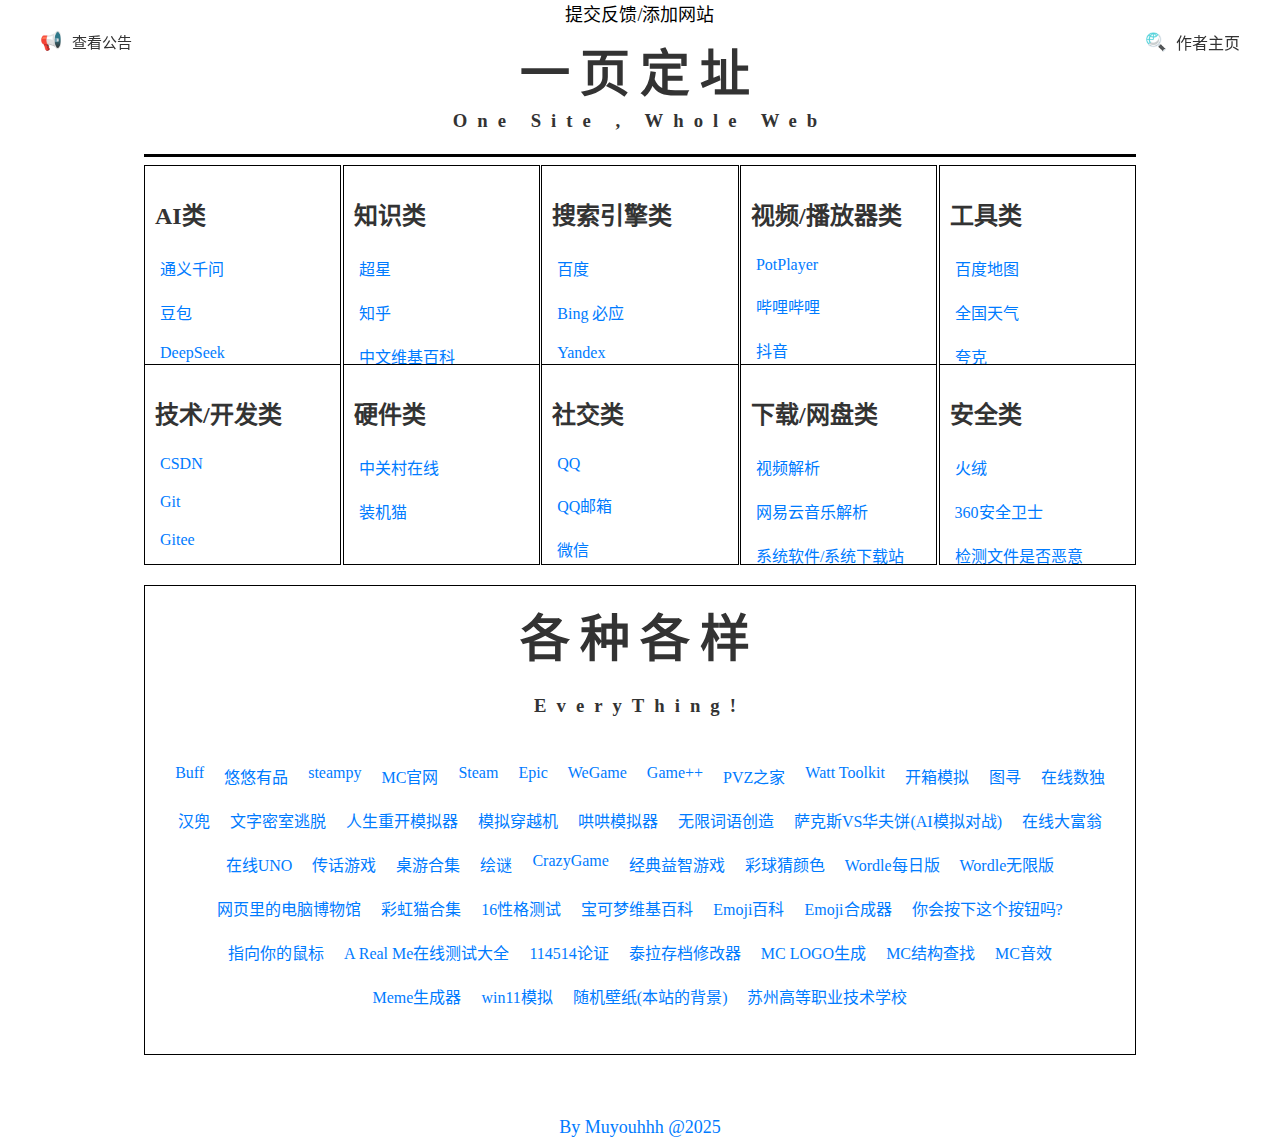
==== commit 5f479c0f: "I love wordle!" ====
--- a/index.html
+++ b/index.html
@@ -38,7 +38,7 @@
 							在此特别声明，本网站所有链接均源自网络。提供的部分网站需登录，如在登录第三方网站所遇问题，本站无法提供帮助。若在访问过程中跳转至异常、无法正常使用或存在安全风险的网页以及因在课堂使用不该使用的网站等场景产生的任何问题，本网站及其作者均不承担任何相关责任，请各位予以理解。
 						</p>
 						<p>感谢一直以来对本网站的支持与信任！</p>
-						<p>最后更新:2025/2/24</p>
+						<p>最后更新:2025/2/25</p>
 					</div>
 				</div>
 			</div>
@@ -287,8 +287,9 @@
 						<li><a href="https://enazo.cn/" target="_blank">绘谜</a></li>
 						<li><a href="https://www.crazygames.com/" target="_blank">CrazyGame</a></li>
 						<li><a href="https://www.jxgame.net/" target="_blank">经典益智游戏</a></li>
-						<li><a href="https://www.gamesforthebrain.com/chinese/guesscolors/" target="_blank">彩球猜颜色</a>
-						</li>
+						<li><a href="https://www.gamesforthebrain.com/chinese/guesscolors/" target="_blank">彩球猜颜色</a></li>
+						<li><a href="https://www.fanwa.com/" target="_blank">Wordle每日版</a></li>
+						<li><a href="https://wordly.org/" target="_blank">Wordle无限版</a></li>
 						<!-- 					<li><a href="" target="_blank"></a></li>
 					<li><a href="" target="_blank"></a></li>
 					<li><a href="" target="_blank"></a></li>
@@ -298,11 +299,11 @@
 						<li><a href="https://www.16personalities.com/ch" target="_blank">16性格测试</a></li>
 						<li><a href="https://wiki.52poke.com/wiki/%E4%B8%BB%E9%A1%B5" target="_blank">宝可梦维基百科</a></li>
 						<li><a href="https://www.emojiall.com/zh-hans" target="_blank">Emoji百科</a></li>
+						<li><a href="https://emoji6.com/emojimix/" target="_blank">Emoji合成器</a></li>
 						<li><a href="https://willyoupressthebutton.com/" target="_blank">你会按下这个按钮吗?</a></li>
 						<li><a href="https://pointerpointer.com/" target="_blank">指向你的鼠标</a></li>
 						<li><a href="https://www.arealme.com/cn" target="_blank">A Real Me在线测试大全</a></li>
 						<li><a href="https://lab.magiconch.com/homo/" target="_blank">114514论证</a></li>
-						<li><a href="https://emoji6.com/emojimix/" target="_blank">Emoji生成器</a></li>
 						<li><a href="https://yal.cc/r/terrasavr/" target="_blank">泰拉存档修改器</a></li>
 						<!-- 					<li><a href="" target="_blank"></a></li> -->
 						<li><a href="https://textcraft.net/" target="_blank">MC LOGO生成</a></li>
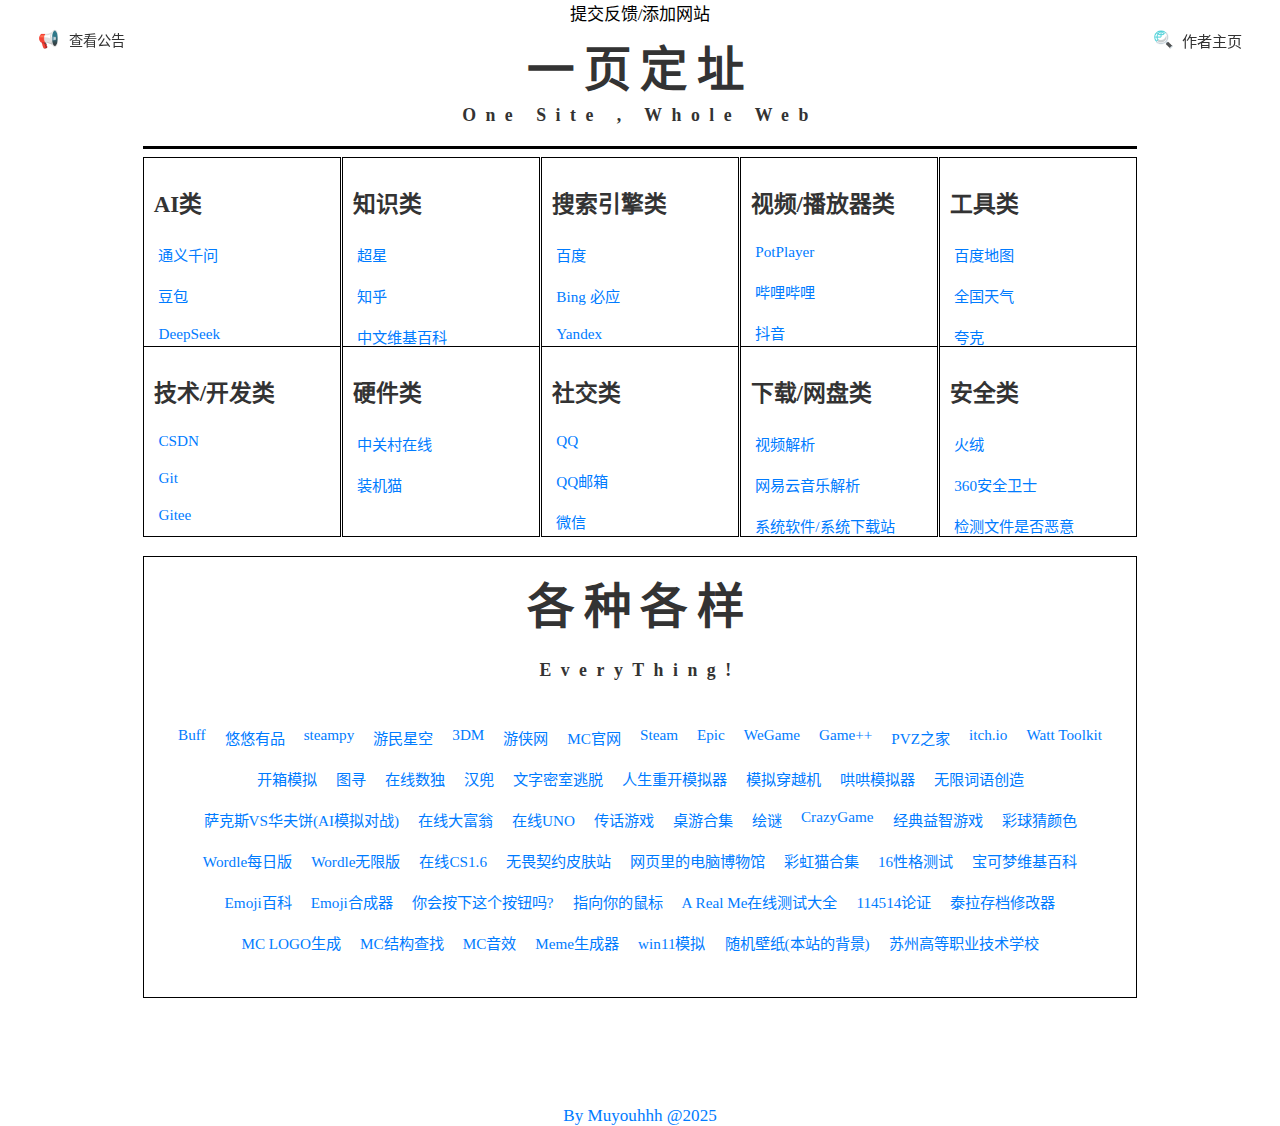
==== commit 85fee736: "sites!!!" ====
--- a/index.html
+++ b/index.html
@@ -38,7 +38,7 @@
 							在此特别声明，本网站所有链接均源自网络。提供的部分网站需登录，如在登录第三方网站所遇问题，本站无法提供帮助。若在访问过程中跳转至异常、无法正常使用或存在安全风险的网页以及因在课堂使用不该使用的网站等场景产生的任何问题，本网站及其作者均不承担任何相关责任，请各位予以理解。
 						</p>
 						<p>感谢一直以来对本网站的支持与信任！</p>
-						<p>最后更新:2025/2/25</p>
+						<p>最后更新:2025/3/3</p>
 					</div>
 				</div>
 			</div>
@@ -72,7 +72,9 @@
 						<li><a href="https://find-words.com/zh-CN" target="_blank">英语单词查找器</a></li>
 						<li><a href="https://fanyi.baidu.com/" target="_blank">百度翻译</a></li>
 						<li><a href="https://dict.youdao.com/" target="_blank">有道词典</a></li>
-						<li><a href="https://www.lishichelun.com/tool" target="_blank">历史相关</a></li>
+						<li><a href="https://www.lishichelun.com/tool" target="_blank">历史车轮</a></li>
+						<li><a href="https://baike.baidu.com/" target="_blank">百度百科</a></li>
+						<li><a href="https://baike.so.com/" target="_blank">360百科</a></li>
 						<!-- 					<li><a href="" target="_blank"></a></li>
 					<li><a href="" target="_blank"></a></li>
 					<li><a href="" target="_blank"></a></li> -->
@@ -173,6 +175,8 @@
 						<li><a href="https://vercel.com/" target="_blank">Vercel</a></li>
 						<li><a href="https://seostudio.tools/zh/url-parser" target="_blank">网站相关工具大全</a></li>
 						<li><a href="https://toolight.cn/dev/url-parser" target="_blank">URL解析</a></li>
+						<li><a href="https://www.gitclone.com/" target="_blank">方达极客社区</a></li>
+						<li><a href="https://fcp7.com/github-mirror-daily-updates.html#01-github-%e9%95%9c%e5%83%8f%e5%8f%af%e7%94%a8%e7%ab%99%e7%82%b9" target="_blank">Github镜像</a></li>
 						<!-- 					<li><a href="" target="_blank"></a></li>
 					<li><a href="" target="_blank"></a></li> -->
 						<li><a href="https://www.free-api.com/" target="_blank">Api大全</a></li>
@@ -209,6 +213,7 @@
 						<li><a href="https://www.xiaoheihe.cn/home" target="_blank">小黑盒</a></li>
 						<li><a href="https://www.douban.com/" target="_blank">豆瓣</a></li>
 						<li><a href="https://www.xiaohongshu.com/" target="_blank">小红书</a></li>
+						<li><a href="https://tieba.baidu.com/" target="_blank">百度贴吧</a></li>
 						<!-- 					<li><a href="" target="_blank"></a></li>
 					<li><a href="" target="_blank"></a></li>
 					<li><a href="" target="_blank"></a></li> -->
@@ -263,12 +268,16 @@
 						<li><a href="https://buff.163.com/" target="_blank">Buff</a></li>
 						<li><a href="https://www.youpin898.com/" target="_blank">悠悠有品</a></li>
 						<li><a href="https://steampy.com/" target="_blank">steampy</a></li>
+						<li><a href="https://www.gamersky.com/" target="_blank">游民星空</a></li>
+						<li><a href="https://www.3dmgame.com/" target="_blank">3DM</a></li>
+						<li><a href="https://www.ali213.net/" target="_blank">游侠网</a></li>
 						<li><a href="https://www.minecraft.net/zh-hans" target="_blank">MC官网</a></li>
 						<li><a href="https://store.steampowered.com/" target="_blank">Steam</a></li>
 						<li><a href="https://www.epicgames.com/site/zh-CN/home/" target="_blank">Epic</a></li>
 						<li><a href="https://www.wegame.com.cn/" target="_blank">WeGame</a></li>
 						<li><a href="https://gamepp.com/" target="_blank">Game++</a></li>
 						<li><a href="https://www.pvz.moe/" target="_blank">PVZ之家</a></li>
+						<li><a href="https://itch.io/" target="_blank">itch.io</a></li>
 						<li><a href="https://steampp.net/" target="_blank">Watt Toolkit</a></li>
 						<li><a href="https://yrxs.net/kx/" target="_blank">开箱模拟</a></li>
 						<li><a href="https://tuxun.fun/" target="_blank">图寻</a></li>
@@ -290,10 +299,12 @@
 						<li><a href="https://www.gamesforthebrain.com/chinese/guesscolors/" target="_blank">彩球猜颜色</a></li>
 						<li><a href="https://www.fanwa.com/" target="_blank">Wordle每日版</a></li>
 						<li><a href="https://wordly.org/" target="_blank">Wordle无限版</a></li>
-						<!-- 					<li><a href="" target="_blank"></a></li>
-					<li><a href="" target="_blank"></a></li>
-					<li><a href="" target="_blank"></a></li>
-					<li><a href="" target="_blank"></a></li> -->
+						<li><a href="https://play-cs.com/zh/" target="_blank">在线CS1.6</a></li>
+						<!-- 					<li><a href="" target="_blank"></a></li>
+					<li><a href="" target="_blank"></a></li>
+					<li><a href="" target="_blank"></a></li>
+					<li><a href="" target="_blank"></a></li> -->
+						<li><a href="https://www.gamersky.com/tools/valorantSkin/" target="_blank">无畏契约皮肤站</a></li>
 						<li><a href="https://www.compumuseum.com/" target="_blank">网页里的电脑博物馆</a></li>
 						<li><a href="https://nyancatcollection.com/" target="_blank">彩虹猫合集</a></li>
 						<li><a href="https://www.16personalities.com/ch" target="_blank">16性格测试</a></li>
--- a/css/style.css
+++ b/css/style.css
@@ -1,3 +1,6 @@
+*{
+	font-family: 微软雅黑;
+}
 body {
     font-family: Microsoft YaHei;
     margin: 20px;
@@ -127,7 +130,7 @@
 }
 
 html {
-    zoom: 1;
+    zoom: 0.95;
 }
 
 .loader {
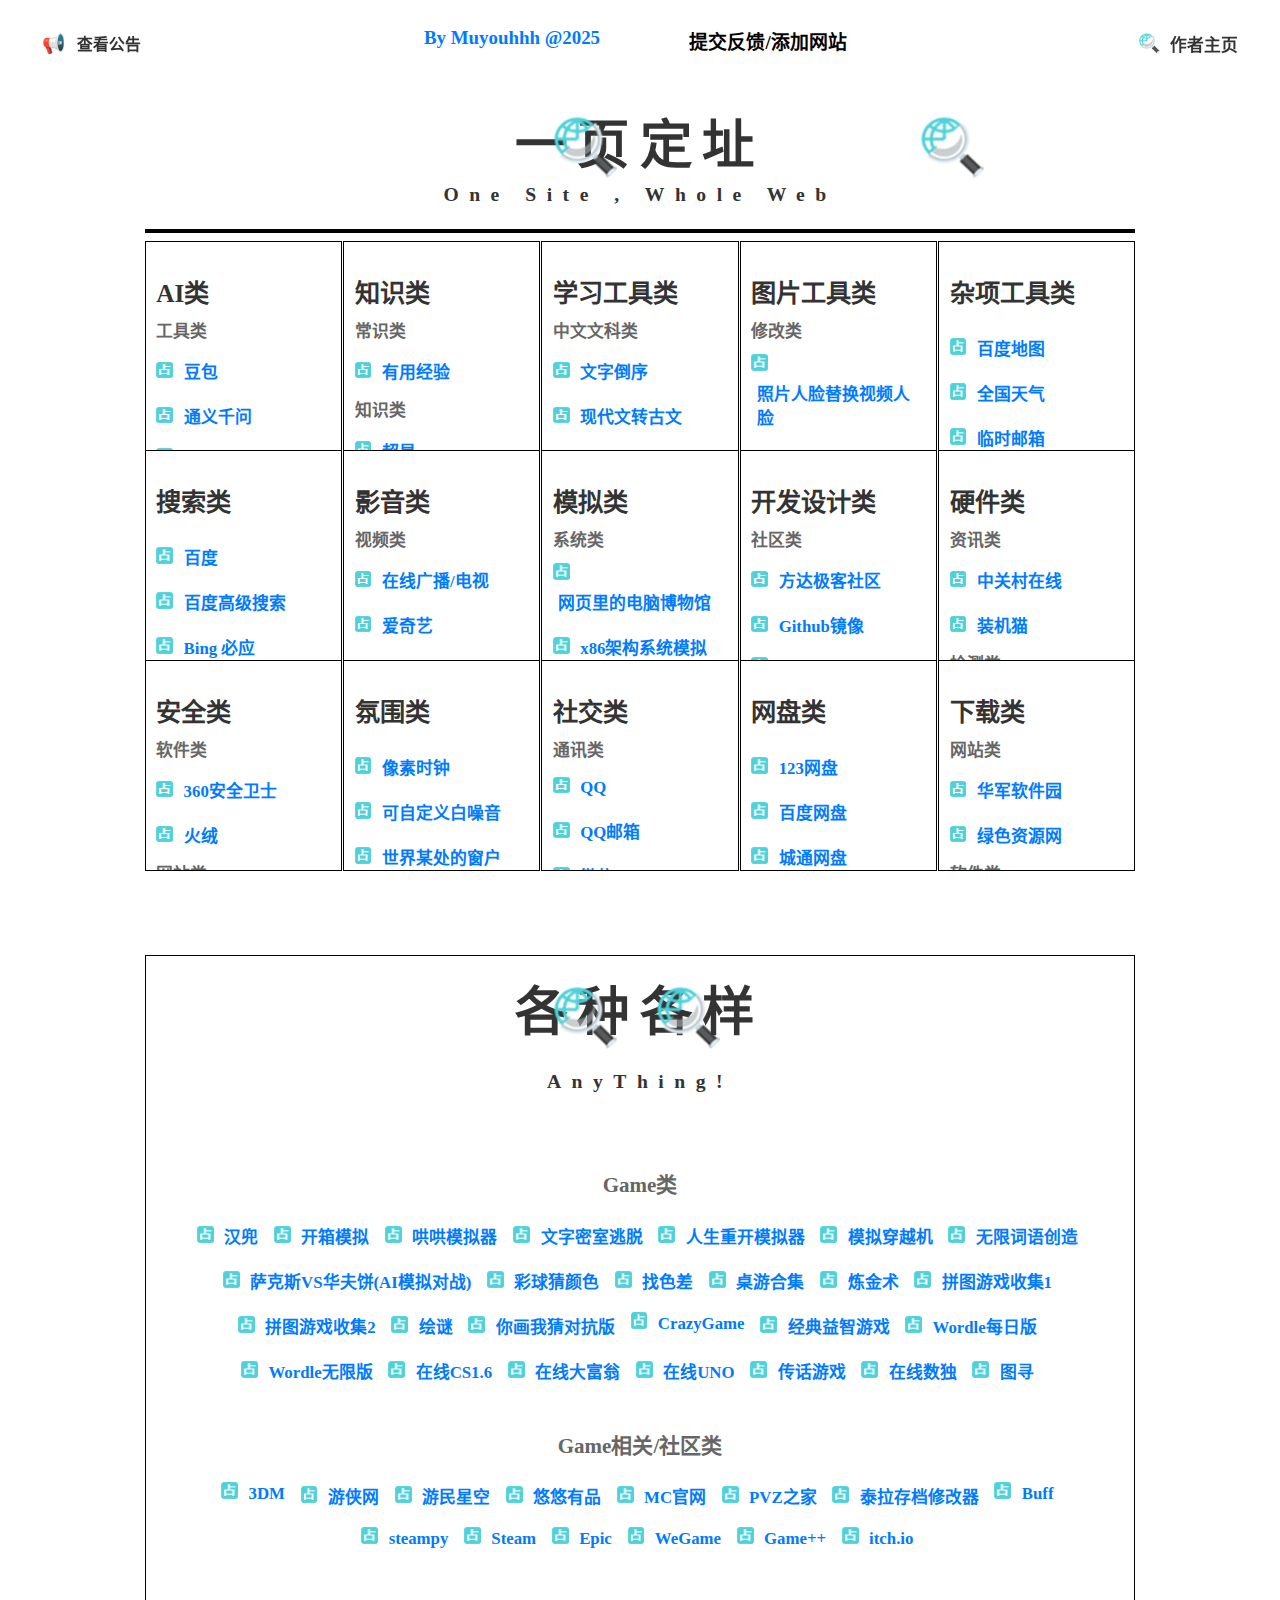
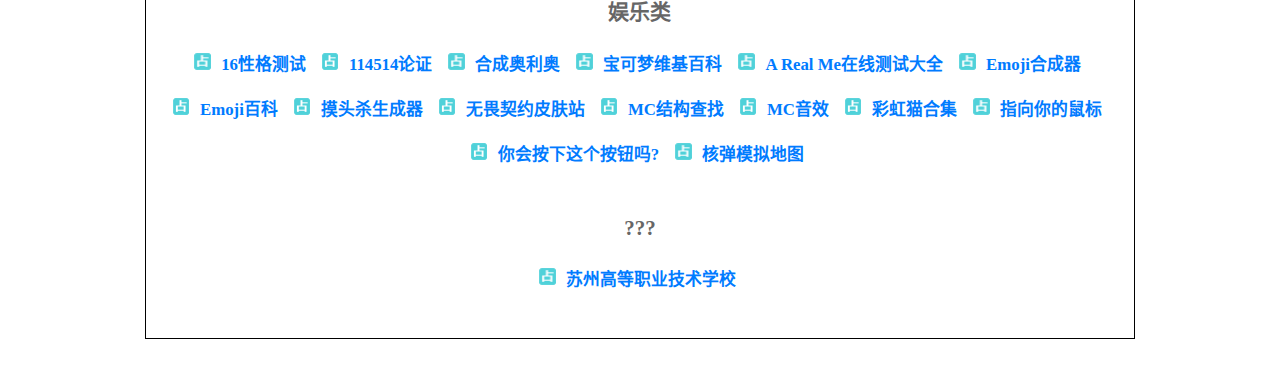
==== commit 2feb3722: "Like a new website!" ====
--- a/index.html
+++ b/index.html
@@ -1,4 +1,4 @@
-<!-- 部分代码由各类国产AI提供，本人整合 -->
+<!-- 部分代码由各类AI提供，本人整合 -->
 <!DOCTYPE html>
 <html lang="zh-CN">
 
@@ -14,6 +14,9 @@
 		<!-- 修正图标类型 -->
 		<link rel="icon" href="favicon.ico" type="image/x-icon">
 		<link rel="icon" href="css/img/icon.png" type="image/x-icon">
+		<!-- 引入外部 JS 文件 -->
+		<script src="js/icon.js"></script>
+		<script src="js/notice.js"></script>
 	</head>
 
 	<body>
@@ -38,10 +41,12 @@
 							在此特别声明，本网站所有链接均源自网络。提供的部分网站需登录，如在登录第三方网站所遇问题，本站无法提供帮助。若在访问过程中跳转至异常、无法正常使用或存在安全风险的网页以及因在课堂使用不该使用的网站等场景产生的任何问题，本网站及其作者均不承担任何相关责任，请各位予以理解。
 						</p>
 						<p>感谢一直以来对本网站的支持与信任！</p>
-						<p>最后更新:2025/3/3</p>
+						<p>最后更新:2025/3/12</p>
 					</div>
 				</div>
 			</div>
+			<img src="css/img/icon.png" alt="网站图片" class="h11img" title="QAQ">
+			<img src="css/img/icon.png" alt="网站图片" class="h112img" title="-w-">
 			<h1>一页定址</h1>
 			<h3>One Site , Whole Web</h3>
 			<hr class="div">
@@ -50,14 +55,17 @@
 				<div class="category">
 					<h2>AI类</h2>
 					<ul>
+						<h4>工具类</h4>
+						<li><a href="https://www.doubao.com/chat/" target="_blank">豆包</a></li>
 						<li><a href="https://tongyi.aliyun.com/qianwen/" target="_blank">通义千问</a></li>
-						<li><a href="https://www.doubao.com/chat/" target="_blank">豆包</a></li>
 						<li><a href="https://www.deepseek.com/" target="_blank">DeepSeek</a></li>
+						<li><a href="https://suno.com/" target="_blank">Suno(科学上网)</a></li>
+						<li><a href="https://dreaminterpreter.ai/" target="_blank">AI解梦</a></li>
 						<li><a href="https://gamma.app/zh-cn" target="_blank">AI生成文档</a></li>
-						<li><a href="https://suno.com/" target="_blank">AI音乐生成(科学上网)</a></li>
-						<li><a href=https://goblin.tools/ target="_blank">AI待做清单</a></li>
-						<!-- 					<li><a href="" target="_blank"></a></li>
-					<li><a href="" target="_blank"></a></li>
+						<li><a href="https://goblin.tools/" target="_blank">AI待做清单</a></li>
+						<h4>娱乐类</h4>
+						<li><a href="https://botgroup.chat/" target="_blank">硅碳生命体交流</a></li>
+						<!-- 					<li><a href="" target="_blank"></a></li>
 					<li><a href="" target="_blank"></a></li>
 					<li><a href="" target="_blank"></a></li> -->
 					</ul>
@@ -66,25 +74,86 @@
 				<div class="category">
 					<h2>知识类</h2>
 					<ul>
+						<h4>常识类</h4>
+						<li><a href="https://yyjingyan.com/" target="_blank">有用经验</a></li>
+						<h4>知识类</h4>
 						<li><a href="https://www.chaoxing.com/" target="_blank">超星</a></li>
+						<li><a href="https://baike.baidu.com/" target="_blank">百度百科</a></li>
+						<li><a href="https://baike.so.com/" target="_blank">360百科</a></li>
 						<li><a href="https://www.zhihu.com/" target="_blank">知乎</a></li>
 						<li><a href="https://zhwpwiki.miraheze.org/" target="_blank">中文维基百科</a></li>
-						<li><a href="https://find-words.com/zh-CN" target="_blank">英语单词查找器</a></li>
+						<li><a href="https://www.lishichelun.com/tool" target="_blank">历史车轮</a></li>
+						<li><a href="https://dinosaurpictures.org/ancient-earth#750" target="_blank">XX年前的地球</a></li>
+						<!-- 					<li><a href="" target="_blank"></a></li>
+					<li><a href="" target="_blank"></a></li> -->
+					</ul>
+				</div>
+				<!-- 学习工具类 -->
+				<div class="category">
+					<h2>学习工具类</h2>
+					<ul>
+						<h4>中文文科类</h4>
+						<li><a href="https://www.qqxiuzi.cn/zh/daoxu/" target="_blank">文字倒序</a></li>
+						<li><a href="https://modelscope.cn/studios/chostem/ancient_Chinese_text_generator" target="_blank">现代文转古文</a></li>
+						<li><a href="https://zh.azrhymes.com/" target="_blank">押韵词典</a></li>
+						<li><a href="https://dazi.kukuw.com/" target="_blank">在线打字测试</a></li>
+						<h4>外语文科类</h4>
 						<li><a href="https://fanyi.baidu.com/" target="_blank">百度翻译</a></li>
 						<li><a href="https://dict.youdao.com/" target="_blank">有道词典</a></li>
-						<li><a href="https://www.lishichelun.com/tool" target="_blank">历史车轮</a></li>
-						<li><a href="https://baike.baidu.com/" target="_blank">百度百科</a></li>
-						<li><a href="https://baike.so.com/" target="_blank">360百科</a></li>
-						<!-- 					<li><a href="" target="_blank"></a></li>
-					<li><a href="" target="_blank"></a></li>
-					<li><a href="" target="_blank"></a></li> -->
-					</ul>
-				</div>
-				<!-- 搜索引擎类网站 -->
-				<div class="category">
-					<h2>搜索引擎类</h2>
+						<li><a href="https://find-words.com/zh-CN" target="_blank">英语单词查找器</a></li>
+						<li><a href="https://landsat.gsfc.nasa.gov/apps/YourNameInLandsat-main/" target="_blank">在地球上的你的英文名</a></li>
+						<h4>数学类</h4>
+						<li><a href="https://www.geogebra.org/graphing?lang=zh_CN" target="_blank">在线形状计算器</a></li>
+						<li><a href="https://www.desmos.com/?lang=zh-CN" target="_blank">数学工具组</a></li>
+						<li><a href="https://shijisuishu.bmcx.com/" target="_blank">年龄计算器</a></li>
+						<li><a href="https://cal.supfree.net/" target="_blank">在线计算器</a></li>
+					</ul>
+				</div>
+				<!-- 图片工具类 -->
+				<div class="category">
+					<h2>图片工具类</h2>
+					<ul>
+						<h4>修改类</h4>
+						<li><a href="https://myvoiceyourface.com/" target="_blank">照片人脸替换视频人脸</a></li>
+						<li><a href="https://www.jyshare.com/more/svgeditor/" target="_blank">在线编辑SVG</a></li>
+						<li><a href="https://ps.uutool.cn/" target="_blank">在线简易PS</a></li>
+						<li><a href="https://www.gaitubao.com/" target="_blank">在线改图片尺寸</a></li>
+						<li><a href="https://convertio.co/" target="_blank">在线改图片格式</a></li>
+						<h4>制作类</h4>
+						<li><a href="https://photofunia.com/categories/all_effects#google_vignette" target="_blank">制作有趣图片</a></li>
+						<li><a href="http://jiqie.zhenbi.com/g/m14.htm" target="_blank">在线制作闪字</a></li>
+						<li><a href="https://tu.ltyuanfang.cn/api/fengjing.php" target="_blank">随机壁纸(本站的背景)</a></li>
+						<li><a href="https://textcraft.net/" target="_blank">MC LOGO生成</a></li>
+						<li><a href="https://www.memegenerator.top/" target="_blank">Meme制作器</a></li>
+					</ul>
+				</div>
+				<!-- 杂项工具类 -->
+				<div class="category">
+					<h2>杂项工具类</h2>
+					<ul>
+						<li><a href="https://map.baidu.com/" target="_blank">百度地图</a></li>
+						<li><a href="https://tianqi.so.com/" target="_blank">全国天气</a></li>
+						<li><a href="https://www.linshi-email.com/" target="_blank">临时邮箱</a></li>
+						<li><a href="https://hotkeycheatsheet.com/zh" target="_blank">快捷键大全</a></li>
+						<li><a href="https://uutool.cn/coin/" target="_blank">在线抛硬币</a></li>
+						<li><a href="https://bjtimes.cc/tools/calsw.html" target="_blank">时间相关工具</a></li>
+						<li><a href="https://www.wjx.cn/" target="_blank">问卷星</a></li>
+						<li><a href="https://www.zxgj.cn/" target="_blank">在线工具+测试大全</a></li>
+						<li><a href="https://uutool.cn/" target="_blank">UU在线工具箱</a></li>
+						<li><a href="https://www.bejson.com/enc/morse/" target="_blank">摩斯密码加密解密</a></li>
+						<!-- 					<li><a href="" target="_blank"></a></li> -->
+						<!-- 					<li><a href="" target="_blank"></a></li> -->
+						<!-- 					<li><a href="" target="_blank"></a></li> -->
+						<!-- 					<li><a href="" target="_blank"></a></li> -->
+
+					</ul>
+				</div>
+				<!-- 搜索类网站 -->
+				<div class="category">
+					<h2>搜索类</h2>
 					<ul>
 						<li><a href="https://www.baidu.com/" target="_blank">百度</a></li>
+						<li><a href="https://www.baidu.com/gaoji/advanced.html" target="_blank">百度高级搜索</a></li>
 						<li><a href="https://www.bing.com/" target="_blank">Bing 必应</a></li>
 						<li><a href="https://www.yandex.com/" target="_blank">Yandex</a></li>
 						<!-- 					<li><a href="" target="_blank"></a></li>
@@ -94,93 +163,77 @@
 					<li><a href="" target="_blank"></a></li> -->
 					</ul>
 				</div>
-				<!-- 视频/播放器类网站 -->
-				<div class="category">
-					<h2>视频/播放器类</h2>
-					<ul>
-						<li><a href="https://www.potplayercn.com" target="_blank">PotPlayer</a></li>
+				<!-- 影音类网站 -->
+				<div class="category">
+					<h2>影音类</h2>
+					<ul>
+						<h4>视频类</h4>
+						<li><a href="http://www.guangbomi.com/" target="_blank">在线广播/电视</a></li>
+						<li><a href="https://www.iqiyi.com/" target="_blank">爱奇艺</a></li>
 						<li><a href="https://www.bilibili.com/" target="_blank">哔哩哔哩</a></li>
 						<li><a href="https://www.douyin.com/" target="_blank">抖音</a></li>
+						<li><a href="https://www.douyin.com/discover" target="_blank">西瓜视频</a></li>
 						<li><a href="https://kuaishou.cn/" target="_blank">快手</a></li>
-						<li><a href="https://www.douyin.com/discover" target="_blank">西瓜视频</a></li>
+						<li><a href="https://v.qq.com/" target="_blank">腾讯视频</a></li>
 						<li><a href="https://www.youku.com/" target="_blank">优酷</a></li>
-						<li><a href="https://www.iqiyi.com/" target="_blank">爱奇艺</a></li>
-						<li><a href="https://v.qq.com/" target="_blank">腾讯视频</a></li>
-						<!-- 					<li><a href="" target="_blank"></a></li>
-					<li><a href="" target="_blank"></a></li>
-					<li><a href="" target="_blank"></a></li>
-					<li><a href="" target="_blank"></a></li> -->
-					</ul>
-				</div>
-				<!-- 工具类网站 -->
-				<div class="category">
-					<h2>工具类</h2>
-					<ul>
-						<li><a href="https://map.baidu.com/" target="_blank">百度地图</a></li>
-						<li><a href="https://tianqi.so.com/" target="_blank">全国天气</a></li>
-						<li><a href="https://www.quark.cn/" target="_blank">夸克</a></li>
-						<li><a href="https://www.tbtool.cn/" target="_blank">图吧工具箱</a></li>
-						<li><a href="https://cli.im/" target="_blank">草料二维码</a></li>
-						<li><a href="https://www.bejson.com/enc/morse/" target="_blank">摩斯密码加密解密</a></li>
-						<li><a href="https://www.wjx.cn/" target="_blank">问卷星</a></li>
-						<li><a href="https://shijisuishu.bmcx.com/" target="_blank">年龄计算器</a></li>
-						<li><a href="https://www.zitijia.com/" target="_blank">字体网</a></li>
-						<li><a href="https://www.wisecleaner.com.cn/" target="_blank">智慧清理</a></li>
-						<li><a href="https://www.linshi-email.com/" target="_blank">临时邮箱</a></li>
-						<li><a href="https://www.sojson.com/hexconvert/2to10.html" target="_blank">各进制转换</a></li>
-						<li><a href="https://versus.com/cn" target="_blank">商品比较网站</a></li>
-						<li><a href="https://www.qqxiuzi.cn/zh/daoxu/" target="_blank">文字倒序</a></li>
-						<li><a href="https://www.baidu.com/gaoji/advanced.html" target="_blank">百度高级搜索</a></li>
-						<li><a href="https://zh.azrhymes.com/" target="_blank">押韵词典</a></li>
-						<li><a href="https://29a.ch/noise-generator/" target="_blank">可自定义白噪音</a></li>
-						<li><a href="https://hotkeycheatsheet.com/zh" target="_blank">快捷键大全</a></li>
-						<li><a href="https://appicons.co/icons/84556" target="_blank">查找苹果商店图标</a></li>
-						<!-- 					<li><a href="" target="_blank"></a></li> -->
-						<li><a href="https://justgetflux.com/" target="_blank">F.lux</a></li>
-						<li><a href="https://geekuninstaller.com/" target="_blank">Geek Uninstaller</a></li>
-						<li><a href="https://nextgo.us.kg/" target="_blank">Greasy Fork镜像</a></li>
-						<li><a href="https://www.winrar.com.cn/" target="_blank">WinRAR</a></li>
-
-						<!-- 					<li><a href="" target="_blank"></a></li> -->
-						<li><a href="https://www.jyshare.com/more/svgeditor/" target="_blank">在线编辑SVG</a></li>
-						<li><a href="http://jiqie.zhenbi.com/g/m14.htm" target="_blank">在线制作闪字</a></li>
-						<li><a href="https://uutool.cn/coin/" target="_blank">在线抛硬币</a></li>
-						<li><a href="https://dazi.kukuw.com/" target="_blank">在线打字测试</a></li>
-						<li><a href="https://ps.uutool.cn/" target="_blank">在线简易PS</a></li>
-						<li><a href="https://cal.supfree.net/" target="_blank">在线计算器</a></li>
-						<li><a href="https://www.zai17.com/keyboard/" target="_blank">在线检测键盘</a></li>
-						<li><a href=https://garphy.com/tool/mouseTest.html target="_blank">在线检测鼠标</a></li>
-						<li><a href="https://www.gobing.cn/experiment/key" target="_blank">在线检测手柄</a></li>
-						<!-- 					<li><a href="" target="_blank"></a></li> -->
-						<li><a href="https://www.geogebra.org/graphing?lang=zh_CN" target="_blank">在线形状计算器</a></li>
-						<!-- 					<li><a href="" target="_blank"></a></li> -->
-						<li><a href="https://www.gaitubao.com/" target="_blank">在线改图片尺寸</a></li>
-						<li><a href="https://convertio.co/" target="_blank">在线改图片格式</a></li>
-						<!-- 					<li><a href="" target="_blank"></a></li> -->
-						<li><a href="https://www.zxgj.cn/" target="_blank">在线工具+测试大全</a></li>
-						<li><a href="https://uutool.cn/" target="_blank">UU在线工具箱</a></li>
-
-					</ul>
-				</div>
-				<!-- 技术/开发类网站 -->
-				<div class="category">
-					<h2>技术/开发类</h2>
-					<ul>
-
+						<li><a href="https://www.xiazaitool.com/" target="_blank">视频解析</a></li>
+						<h4>音乐类</h4>
+						<li><a href="https://music.163.com/" target="_blank">网易云音乐</a></li>
+						<li><a href="https://www.kugou.com/" target="_blank">酷狗音乐</a></li>
+						<li><a href="https://y.qq.com/" target="_blank">QQ音乐</a></li>
+						<li><a href="https://www.gequhai.com/" target="_blank">歌曲海</a></li>
+						<li><a href="https://api.toubiec.cn/wyapi.html" target="_blank">网易云音乐解析</a></li>
+						<!-- 					<li><a href="" target="_blank"></a></li>
+					<li><a href="" target="_blank"></a></li>
+					<li><a href="" target="_blank"></a></li> -->
+					</ul>
+				</div>
+				<!-- 模拟类 -->
+				<div class="category">
+					<h2>模拟类</h2>
+					<ul>
+						<h4>系统类</h4>
+						<li><a href="https://www.compumuseum.com/" target="_blank">网页里的电脑博物馆</a></li>
+						<li><a href="https://copy.sh/v86/" target="_blank">x86架构系统模拟</a></li>
+						<h4>娱乐类</h4>
+						<li><a href="https://www.windows93.net/" target="_blank">win93模拟</a></li>
+						<li><a href="https://desk.glitchy.website/" target="_blank">win7模拟</a></li>
+						<li><a href="https://win11.blueedge.me/" target="_blank">win11模拟</a></li>
+						<li><a href="https://tjy-gitnub.github.io/win12/desktop.html" target="_blank">win12模拟</a></li>
+						<li><a href="https://www.xiwnn.com/piano/" target="_blank">钢琴模拟</a></li>
+						<li><a href="https://3d-app.yunser.com/earth" target="_blank">地球模拟</a></li>
+					</ul>
+				</div>
+				<!-- 开发设计设计类网站 -->
+				<div class="category">
+					<h2>开发设计类</h2>
+					<ul>
+						<h4>社区类</h4>
+						<li><a href="https://www.gitclone.com/" target="_blank">方达极客社区</a></li>
+						<li><a href="https://fcp7.com/github-mirror-daily-updates.html#01-github-%e9%95%9c%e5%83%8f%e5%8f%af%e7%94%a8%e7%ab%99%e7%82%b9"
+						target="_blank">Github镜像</a></li>
 						<li><a href="https://www.csdn.net/" target="_blank">CSDN</a></li>
 						<li><a href="https://git-scm.com/" target="_blank">Git</a></li>
 						<li><a href="https://gitee.com/" target="_blank">Gitee</a></li>
 						<li><a href="https://github.com/" target="_blank">GitHub</a></li>
-						<li><a href="https://turbowarp.org/" target="_blank">Turbowarp</a></li>
-						<li><a href="https://vercel.com/" target="_blank">Vercel</a></li>
+						<h4>网络类</h4>
+						<li><a href="https://www.free-api.com/" target="_blank">Api大全</a></li>
 						<li><a href="https://seostudio.tools/zh/url-parser" target="_blank">网站相关工具大全</a></li>
 						<li><a href="https://toolight.cn/dev/url-parser" target="_blank">URL解析</a></li>
-						<li><a href="https://www.gitclone.com/" target="_blank">方达极客社区</a></li>
-						<li><a href="https://fcp7.com/github-mirror-daily-updates.html#01-github-%e9%95%9c%e5%83%8f%e5%8f%af%e7%94%a8%e7%ab%99%e7%82%b9" target="_blank">Github镜像</a></li>
-						<!-- 					<li><a href="" target="_blank"></a></li>
-					<li><a href="" target="_blank"></a></li> -->
-						<li><a href="https://www.free-api.com/" target="_blank">Api大全</a></li>
-						<li><a href="https://www.cheatengine.org/#google_vignette" target="_blank">CE内存修改器</a></li>
+						<li><a href="https://vercel.com/" target="_blank">Vercel</a></li>
+						<h4>软件类</h4>
+						<li><a href="https://msdn.itellyou.cn/" target="_blank">系统软件/系统下载站</a></li>
+						<li><a href="https://nextgo.us.kg/" target="_blank">Greasy Fork镜像</a></li>
+						<li><a href="https://turbowarp.org/" target="_blank">Turbowarp</a></li>
+						<h4>设计类</h4>
+						<li><a href="https://cli.im/" target="_blank">草料二维码</a></li>
+						<li><a href="https://www.zitijia.com/" target="_blank">字体网</a></li>
+						<li><a href="https://appicons.co/icons/84556" target="_blank">查找苹果商店图标</a></li>
+						<li><a href="https://www.webdesignmuseum.org/" target="_blank">网页设计博物馆</a></li>
+						<h4>工具类</h4>
+						<li><a href="https://www.sojson.com/hexconvert/2to10.html" target="_blank">各进制转换</a></li>
+						<!-- 					<li><a href="" target="_blank"></a></li>
+                    <li><a href="" target="_blank"></a></li> -->
 						<!-- 					<li><a href="" target="_blank"></a></li>
 					<li><a href="" target="_blank"></a></li>
 					<li><a href="" target="_blank"></a></li>
@@ -192,148 +245,212 @@
 				<div class="category">
 					<h2>硬件类</h2>
 					<ul>
+						<h4>资讯类</h4>
 						<li><a href="https://www.zol.com.cn/" target="_blank">中关村在线</a></li>
 						<li><a href="https://www.diy888.cn/" target="_blank">装机猫</a></li>
-						<!-- 					<li><a href="" target="_blank"></a></li>
-					<li><a href="" target="_blank"></a></li>
-					<li><a href="" target="_blank"></a></li>
-					<li><a href="" target="_blank"></a></li>
-					<li><a href="" target="_blank"></a></li> -->
+						<h4>检测类</h4>
+						<li><a href="https://www.zai17.com/keyboard/" target="_blank">在线检测键盘</a></li>
+						<li><a href="https://garphy.com/tool/mouseTest.html" target="_blank">在线检测鼠标</a></li>
+						<li><a href="https://www.gobing.cn/experiment/key" target="_blank">在线检测手柄</a></li><!-- 					<li><a href="" target="_blank"></a></li>
+					<li><a href="" target="_blank"></a></li>
+					<li><a href="" target="_blank"></a></li>
+					<li><a href="" target="_blank"></a></li>
+					<li><a href="" target="_blank"></a></li> -->
+					</ul>
+				</div>
+				<!-- 安全类 -->
+				<div class="category">
+					<h2>安全类</h2>
+					<ul>
+						<h4>软件类</h4>
+						<li><a href="https://360.lianghoo.cn/" target="_blank">360安全卫士</a></li>
+						<li><a href="https://www.huorong.cn/" target="_blank">火绒</a></li>
+						<h4>网站类</h4>
+						<li><a href="https://www.virscan.org/" target="_blank">检测文件是否恶意</a></li>
+						<li><a href="https://cybermap.kaspersky.com/cn" target="_blank">卡巴斯基网络威胁实时</a></li>
+						<!-- 					<li><a href="" target="_blank"></a></li>
+					<li><a href="" target="_blank"></a></li>
+					<li><a href="" target="_blank"></a></li>
+					<li><a href="" target="_blank"></a></li>
+					<li><a href="" target="_blank"></a></li> -->
+					</ul>
+				</div>
+				<!-- 氛围类 -->
+				<div class="category">
+					<h2>氛围类</h2>
+					<ul>
+						<li><a href="https://www.8bitdash.com/" target="_blank">像素时钟</a></li>
+						<li><a href="https://29a.ch/noise-generator/" target="_blank">可自定义白噪音</a></li>
+						<li><a href="https://www.window-swap.com/" target="_blank">世界某处的窗户</a></li>
+						<!-- 						<li><a href="" target="_blank"></a></li>
+						<li><a href="" target="_blank"></a></li>
+						<li><a href="" target="_blank"></a></li>
+						<li><a href="" target="_blank"></a></li>
+						<li><a href="" target="_blank"></a></li>
+						<li><a href="" target="_blank"></a></li>
+						<li><a href="" target="_blank"></a></li> -->
 					</ul>
 				</div>
 				<!-- 社交类网站 -->
 				<div class="category">
 					<h2>社交类</h2>
 					<ul>
+						<h4>通讯类</h4>
 						<li><a href="https://im.qq.com/index/" target="_blank">QQ</a></li>
-						<li><a href="https://mail.qq.com/"" target=" _blank">QQ邮箱</a></li>
+						<li><a href="https://mail.qq.com/" target="_blank">QQ邮箱</a></li>
 						<li><a href="https://weixin.qq.com/" target="_blank">微信</a></li>
+						<li><a href="https://mail.sina.com.cn/" target="_blank">新浪邮箱</a></li>
+						<h4>社区类</h4>
+						<li><a href="https://tieba.baidu.com/" target="_blank">百度贴吧</a></li>
+						<li><a href="https://www.douban.com/" target="_blank">豆瓣</a></li>
 						<li><a href="https://weibo.com/" target="_blank">微博</a></li>
-						<li><a href="https://mail.sina.com.cn/" target="_blank">新浪邮箱</a></li>
 						<li><a href="https://www.xiaoheihe.cn/home" target="_blank">小黑盒</a></li>
-						<li><a href="https://www.douban.com/" target="_blank">豆瓣</a></li>
 						<li><a href="https://www.xiaohongshu.com/" target="_blank">小红书</a></li>
-						<li><a href="https://tieba.baidu.com/" target="_blank">百度贴吧</a></li>
-						<!-- 					<li><a href="" target="_blank"></a></li>
-					<li><a href="" target="_blank"></a></li>
-					<li><a href="" target="_blank"></a></li> -->
+						<h4>语音类</h4>
 						<li><a href="https://www.kookapp.cn/" target="_blank">KooK</a></li>
 						<li><a href="https://oopz.cn/" target="_blank">Oppz</a></li>
-						<!-- 					<li><a href="" target="_blank"></a></li>
-					<li><a href="" target="_blank"></a></li>
-					<li><a href="" target="_blank"></a></li>
-					<li><a href="" target="_blank"></a></li>
-					<li><a href="" target="_blank"></a></li> -->
-					</ul>
-				</div>
-				<!-- 下载/网盘类 -->
-				<div class="category">
-					<h2>下载/网盘类</h2>
-					<ul>
-						<li><a href="https://www.xiazaitool.com/" target="_blank">视频解析</a></li>
-						<li><a href="https://api.toubiec.cn/wyapi.html" target="_blank">网易云音乐解析</a></li>
-						<li><a href="https://msdn.itellyou.cn/" target="_blank">系统软件/系统下载站</a></li>
-						<li><a href=https://www.onlinedown.net/ target="_blank">华军软件园</a></li>
-						<li><a href="http://www.downcc.com/" target="_blank">绿色资源网</a></li>
+						<!-- 				<li><a href="" target="_blank"></a></li>
+						<li><a href="" target="_blank"></a></li>
+						<li><a href="" target="_blank"></a></li> -->
+						<!-- 				<li><a href="" target="_blank"></a></li> 
+						<li><a href="" target="_blank"></a></li>
+						<li><a href="" target="_blank"></a></li>
+						<li><a href="" target="_blank"></a></li>
+						<li><a href="" target="_blank"></a></li> -->
+					</ul>
+				</div>
+				<!-- 网盘类 -->
+				<div class="category">
+					<h2>网盘类</h2>
+					<ul>
+						<li><a href="https://www.123pan.com/" target="_blank">123网盘</a></li>
 						<li><a href="https://pan.baidu.com/" target="_blank">百度网盘</a></li>
-						<li><a href="https://www.123pan.com/" target="_blank">123网盘</a></li>
 						<li><a href="https://www.ctfile.com/" target="_blank">城通网盘</a></li>
-						<li><a href="https://www.xunlei.com/" target="_blank">迅雷</a></li>
 						<li><a href="https://pc.woozooo.com/" target="_blank">蓝奏云</a></li>
 						<li><a href="https://www.ttttt.link/" target="_blank">钛盘</a></li>
-						<!-- 					<li><a href="" target="_blank"></a></li>
-					<li><a href="" target="_blank"></a></li>
-					<li><a href="" target="_blank"></a></li> -->
-					</ul>
-				</div>
-				<!-- 安全类 -->
-				<div class="category">
-					<h2>安全类</h2>
-					<ul>
-						<li><a href="https://www.huorong.cn/" target="_blank">火绒</a></li>
-						<li><a href="https://360.lianghoo.cn/" target="_blank">360安全卫士</a></li>
-						<li><a href="https://www.virscan.org/" target="_blank">检测文件是否恶意</a></li>
-						<!-- 					<li><a href="" target="_blank"></a></li>
-					<li><a href="" target="_blank"></a></li>
-					<li><a href="" target="_blank"></a></li>
-					<li><a href="" target="_blank"></a></li>
-					<li><a href="" target="_blank"></a></li> -->
-					</ul>
-				</div>
+						<li><a href="https://www.xunlei.com/" target="_blank">迅雷</a></li>
+						<!-- 					<li><a href="" target="_blank"></a></li>
+					<li><a href="" target="_blank"></a></li>
+					<li><a href="" target="_blank"></a></li> -->
+					</ul>
+				</div>
+				<!-- 下载类 -->
+				<div class="category">
+					<h2>下载类</h2>
+					<ul>
+						<h4>网站类</h4>
+						<li><a href="https://www.onlinedown.net/" target="_blank">华军软件园</a></li>
+						<li><a href="http://www.downcc.com/" target="_blank">绿色资源网</a></li>
+						<h4>软件类</h4>
+						<li><a href="https://www.tbtool.cn/" target="_blank">图吧工具箱</a></li>
+						<li><a href="https://www.quark.cn/" target="_blank">夸克</a></li>
+						<li><a href="https://www.wisecleaner.com.cn/" target="_blank">智慧清理</a></li>
+						<li><a href="https://www.cheatengine.org/#google_vignette" target="_blank">CE内存修改器</a></li>
+						<li><a href="https://justgetflux.com/" target="_blank">F.lux</a></li>
+						<li><a href="https://geekuninstaller.com/" target="_blank">Geek Uninstaller</a></li>
+						<li><a href="https://www.potplayercn.com" target="_blank">PotPlayer</a></li>
+						<li><a href="https://steampp.net/" target="_blank">Watt Toolkit</a></li>
+						<li><a href="https://www.winrar.com.cn/" target="_blank">WinRAR</a></li>
+						<!-- 						<li><a href="" target="_blank"></a></li>
+						<li><a href="" target="_blank"></a></li>
+						<li><a href="" target="_blank"></a></li>
+						<li><a href="" target="_blank"></a></li>
+						<li><a href="" target="_blank"></a></li>
+						<li><a href="" target="_blank"></a></li>
+						<li><a href="" target="_blank"></a></li>
+						<li><a href="" target="_blank"></a></li> -->
+					</ul>
+				</div>
+
+				<!-- 分割线 -->
+				<!-- 分割线 -->
+				<!-- 分割线 -->
+				<!-- 分割线 -->
+				<!-- 分割线 -->
+				<img src="css/img/icon.png" alt="网站图片" class="h12img" title="=w=">
+				<img src="css/img/icon.png" alt="网站图片" class="h122img" title="QwQ">
 				<div class="large-box">
-					<!-- 说是各种各样其实就是不知道怎么分类和可以play与摸鱼的网站 -->
+					<!-- 其实知道怎么分类了，但是肯定不能把游戏什么的单独分出来，所以就随意的放在这了。。。？ -->
 					<h1>各种各样</h1>
-					<h3>EveryThing!</h3>
-					<ul>
-						<li><a href="https://buff.163.com/" target="_blank">Buff</a></li>
-						<li><a href="https://www.youpin898.com/" target="_blank">悠悠有品</a></li>
-						<li><a href="https://steampy.com/" target="_blank">steampy</a></li>
-						<li><a href="https://www.gamersky.com/" target="_blank">游民星空</a></li>
+					<h3>AnyThing!</h3>
+					<ul>
+						<!-- 游戏类网站 -->
+						<h4>Game类</h4>
+						<li><a href="https://handle.antfu.me/" target="_blank">汉兜</a></li>
+						<li><a href="https://yrxs.net/kx/" target="_blank">开箱模拟</a></li>
+						<li><a href="https://hong.greatdk.com/" target="_blank">哄哄模拟器</a></li>
+						<li><a href="https://nodes-escape.hzfe.org/" target="_blank">文字密室逃脱</a></li>
+						<li><a href="https://liferestart.syaro.io/public/index.html" target="_blank">人生重开模拟器</a></li>
+						<li><a href="https://missile-game.bwhmather.com/" target="_blank">模拟穿越机</a></li>
+						<li><a href="https://neal.fun/infinite-craft/" target="_blank">无限词语创造</a></li>
+						<li><a href="https://www.jazzvswaffles.com/game" target="_blank">萨克斯VS华夫饼(AI模拟对战)</a></li>
+						<li><a href="https://www.gamesforthebrain.com/chinese/guesscolors/" target="_blank">彩球猜颜色</a>
+						</li>
+						<li><a href="https://www.zhaosecha.com/" target="_blank">找色差</a></li>
+						<li><a href="https://game.hullqin.cn/" target="_blank">桌游合集</a></li>
+						<li><a href="https://littlealchemy2.com/" target="_blank">炼金术</a></li>
+						<li><a href="https://www.chiark.greenend.org.uk/~sgtatham/puzzles/" target="_blank">拼图游戏收集1</a></li>
+						<li><a href="https://www.puzzle-nonograms.com/" target="_blank">拼图游戏收集2</a></li>
+						<li><a href="https://enazo.cn/" target="_blank">绘谜</a></li>
+						<li><a href="https://drawbattle.io/" target="_blank">你画我猜对抗版</a></li>
+						<li><a href="https://www.crazygames.com/" target="_blank">CrazyGame</a></li>
+						<li><a href="https://www.jxgame.net/" target="_blank">经典益智游戏</a></li>
+						<li><a href="https://www.fanwa.com/" target="_blank">Wordle每日版</a></li>
+						<li><a href="https://wordly.org/" target="_blank">Wordle无限版</a></li>
+						<li><a href="https://play-cs.com/zh/" target="_blank">在线CS1.6</a></li>
+						<li><a href="https://richup.io/" target="_blank">在线大富翁</a></li>
+						<li><a href="https://uno-online.io/" target="_blank">在线UNO</a></li>
+						<li><a href="https://garticphone.com/zh-CN" target="_blank">传话游戏</a></li>
+						<li><a href="https://www.sudoku-cn.com/" target="_blank">在线数独</a></li>
+						<li><a href="https://tuxun.fun/" target="_blank">图寻</a></li>
+						<!-- 游戏相关/社区类网站 -->
+						<h4>Game相关/社区类</h4>
 						<li><a href="https://www.3dmgame.com/" target="_blank">3DM</a></li>
 						<li><a href="https://www.ali213.net/" target="_blank">游侠网</a></li>
+						<li><a href="https://www.gamersky.com/" target="_blank">游民星空</a></li>
+						<li><a href="https://www.youpin898.com/" target="_blank">悠悠有品</a></li>
 						<li><a href="https://www.minecraft.net/zh-hans" target="_blank">MC官网</a></li>
+						<li><a href="https://www.pvz.moe/" target="_blank">PVZ之家</a></li>
+						<li><a href="https://yal.cc/r/terrasavr/" target="_blank">泰拉存档修改器</a></li>
+						<li><a href="https://buff.163.com/" target="_blank">Buff</a></li>
+						<li><a href="https://steampy.com/" target="_blank">steampy</a></li>
 						<li><a href="https://store.steampowered.com/" target="_blank">Steam</a></li>
 						<li><a href="https://www.epicgames.com/site/zh-CN/home/" target="_blank">Epic</a></li>
 						<li><a href="https://www.wegame.com.cn/" target="_blank">WeGame</a></li>
 						<li><a href="https://gamepp.com/" target="_blank">Game++</a></li>
-						<li><a href="https://www.pvz.moe/" target="_blank">PVZ之家</a></li>
 						<li><a href="https://itch.io/" target="_blank">itch.io</a></li>
-						<li><a href="https://steampp.net/" target="_blank">Watt Toolkit</a></li>
-						<li><a href="https://yrxs.net/kx/" target="_blank">开箱模拟</a></li>
-						<li><a href="https://tuxun.fun/" target="_blank">图寻</a></li>
-						<li><a href="https://www.sudoku-cn.com/" target="_blank">在线数独</a></li>
-						<li><a href="https://handle.antfu.me/" target="_blank">汉兜</a></li>
-						<li><a href="https://nodes-escape.hzfe.org/" target="_blank">文字密室逃脱</a></li>
-						<li><a href="https://liferestart.syaro.io/public/index.html" target="_blank">人生重开模拟器</a></li>
-						<li><a href="https://missile-game.bwhmather.com/" target="_blank">模拟穿越机</a></li>
-						<li><a href="https://hong.greatdk.com/" target="_blank">哄哄模拟器</a></li>
-						<li><a href="https://neal.fun/infinite-craft/" target="_blank">无限词语创造</a></li>
-						<li><a href="https://www.jazzvswaffles.com/game" target="_blank">萨克斯VS华夫饼(AI模拟对战)</a></li>
-						<li><a href="https://richup.io/" target="_blank">在线大富翁</a></li>
-						<li><a href="https://uno-online.io/" target="_blank">在线UNO</a></li>
-						<li><a href="https://garticphone.com/zh-CN" target="_blank">传话游戏</a></li>
-						<li><a href="https://game.hullqin.cn/" target="_blank">桌游合集</a></li>
-						<li><a href="https://enazo.cn/" target="_blank">绘谜</a></li>
-						<li><a href="https://www.crazygames.com/" target="_blank">CrazyGame</a></li>
-						<li><a href="https://www.jxgame.net/" target="_blank">经典益智游戏</a></li>
-						<li><a href="https://www.gamesforthebrain.com/chinese/guesscolors/" target="_blank">彩球猜颜色</a></li>
-						<li><a href="https://www.fanwa.com/" target="_blank">Wordle每日版</a></li>
-						<li><a href="https://wordly.org/" target="_blank">Wordle无限版</a></li>
-						<li><a href="https://play-cs.com/zh/" target="_blank">在线CS1.6</a></li>
-						<!-- 					<li><a href="" target="_blank"></a></li>
-					<li><a href="" target="_blank"></a></li>
-					<li><a href="" target="_blank"></a></li>
-					<li><a href="" target="_blank"></a></li> -->
+						<!-- 娱乐类网站 -->
+						<br>
+						<h4>娱乐类</h4>
+						<li><a href="https://www.16personalities.com/ch" target="_blank">16性格测试</a></li>
+						<li><a href="https://lab.magiconch.com/homo/" target="_blank">114514论证</a></li>
+						<li><a href="https://oreo.ddiu.io/" target="_blank">合成奥利奥</a></li>
+						<li><a href="https://wiki.52poke.com/wiki/%E4%B8%BB%E9%A1%B5" target="_blank">宝可梦维基百科</a></li>
+						<li><a href="https://www.arealme.com/cn" target="_blank">A Real Me在线测试大全</a></li>
+						<li><a href="https://emoji6.com/emojimix/" target="_blank">Emoji合成器</a></li>
+						<li><a href="https://www.emojiall.com/zh-hans" target="_blank">Emoji百科</a></li>
+						<li><a href="https://toolwa.com/petpet/" target="_blank">摸头杀生成器</a></li>
 						<li><a href="https://www.gamersky.com/tools/valorantSkin/" target="_blank">无畏契约皮肤站</a></li>
-						<li><a href="https://www.compumuseum.com/" target="_blank">网页里的电脑博物馆</a></li>
-						<li><a href="https://nyancatcollection.com/" target="_blank">彩虹猫合集</a></li>
-						<li><a href="https://www.16personalities.com/ch" target="_blank">16性格测试</a></li>
-						<li><a href="https://wiki.52poke.com/wiki/%E4%B8%BB%E9%A1%B5" target="_blank">宝可梦维基百科</a></li>
-						<li><a href="https://www.emojiall.com/zh-hans" target="_blank">Emoji百科</a></li>
-						<li><a href="https://emoji6.com/emojimix/" target="_blank">Emoji合成器</a></li>
-						<li><a href="https://willyoupressthebutton.com/" target="_blank">你会按下这个按钮吗?</a></li>
-						<li><a href="https://pointerpointer.com/" target="_blank">指向你的鼠标</a></li>
-						<li><a href="https://www.arealme.com/cn" target="_blank">A Real Me在线测试大全</a></li>
-						<li><a href="https://lab.magiconch.com/homo/" target="_blank">114514论证</a></li>
-						<li><a href="https://yal.cc/r/terrasavr/" target="_blank">泰拉存档修改器</a></li>
-						<!-- 					<li><a href="" target="_blank"></a></li> -->
-						<li><a href="https://textcraft.net/" target="_blank">MC LOGO生成</a></li>
 						<li><a href="https://www.chunkbase.com/apps/" target="_blank">MC结构查找</a></li>
 						<li><a href="https://o.xbottle.top/mcsounds/" target="_blank">MC音效</a></li>
-						<!-- 					<li><a href="" target="_blank"></a></li>
-					<li><a href="" target="_blank"></a></li>
-					<li><a href="" target="_blank"></a></li>
-					<li><a href="" target="_blank"></a></li> -->
-						<li><a href="https://www.memegenerator.top/" target="_blank">Meme生成器</a></li>
-						<li><a href="https://win11.blueedge.me/" target="_blank">win11模拟</a></li>
-						<li><a href="https://tu.ltyuanfang.cn/api/fengjing.php" target="_blank">随机壁纸(本站的背景)</a></li>
+						<li><a href="https://nyancatcollection.com/" target="_blank">彩虹猫合集</a></li>
+						<li><a href="https://pointerpointer.com/" target="_blank">指向你的鼠标</a></li>
+						<li><a href="https://willyoupressthebutton.com/" target="_blank">你会按下这个按钮吗?</a></li>
+						<li><a href="https://nuclearsecrecy.com/nukemap/" target="_blank">核弹模拟地图</a></li>
+						<!-- 111 -->
+						<h4>???</h4>
 						<li><a href="https://www.szhvs.com/" target="_blank">苏州高等职业技术学校</a></li>
 					</ul>
 				</div>
 			</div>
 		</div>
-		<!-- 引入外部 JS 文件 -->
-		<script src="icon.js"></script>
-		<script src="notice.js"></script>
 	</body>
-</html>+</html>
+
+<!-- 类 -->
+<!-- <div class="category">
+					<h2>类</h2>
+					<ul>
+						<li><a href="" target="_blank"></a></li>
+					</ul>
+				</div> -->--- a/css/style.css
+++ b/css/style.css
@@ -1,19 +1,28 @@
-*{
-	font-family: 微软雅黑;
-}
+/* 通用样式 */
+* {
+    font-family: "微软雅黑";
+    font-weight: 600;
+    color;
+}
+
+html {
+    zoom: 105%;
+}
+
 body {
     font-family: Microsoft YaHei;
     margin: 20px;
     background-image: url('https://tu.ltyuanfang.cn/api/fengjing.php');
     background-size: cover;
     background-repeat: no-repeat;
+    background-attachment: fixed;
     display: flex;
     justify-content: center;
     align-items: center;
     min-height: 100vh;
 }
 
-/* 中间半透明白色背景 */
+/* 主容器样式 */
 .main-container {
     background-color: rgba(255, 255, 255, 0.8);
     padding: 20px;
@@ -22,6 +31,7 @@
     max-width: 1200px;
 }
 
+/* 标题样式 */
 h1 {
     text-align: center;
     color: #333;
@@ -41,6 +51,12 @@
     letter-spacing: 10px;
 }
 
+h4 {
+    color: #666;
+    line-height: 0%;
+}
+
+/* 分类容器样式 */
 .category-container {
     display: flex;
     flex-wrap: wrap;
@@ -52,22 +68,19 @@
     border: 1px solid black;
     padding: 10px;
     box-sizing: border-box;
-    height: 200px; /* 固定小框高度 */
-    overflow-y: auto; /* 纵向内容超出时显示滚动条 */
-    overflow-x: hidden; /* 隐藏横向滚动条 */
-}
-
-/* 确保每行第一个元素有左边框 */
+    height: 200px;
+    overflow-y: auto;
+    overflow-x: hidden;
+}
+
 .category:nth-child(5n + 1) {
     border-left: 1px solid black;
-}
-
-/* 去除除第一行外所有框的上边框 */
+} 
+
 .category:nth-child(n + 6) {
     border-top: none;
 }
 
-/* 确保底部边框正常显示 */
 .category:last-child,
 .category:nth-last-child(2),
 .category:nth-last-child(3),
@@ -76,35 +89,55 @@
     border-bottom: 1px solid black;
 }
 
-/* 新增的大框样式 */
+/* 大框样式 */
 .large-box {
     width: 100%;
     border: 1px solid black;
-    margin-top: 20px; /* 与上面的小框保持一定间距 */
+    margin-top: 20px;
     padding: 20px;
     box-sizing: border-box;
     display: flex;
     flex-direction: column;
-    align-items: center; /* 新增：让大框内元素水平居中 */
-    text-align: center; /* 新增：让大框内文本水平居中 */
+    align-items: center;
+    text-align: center;
 }
 
 .large-box h2 {
-    margin: 0 0 15px 0; /* 修改：添加底部间距 */
+    margin: 0 0 15px 0;
 }
 
 .large-box ul {
     list-style-type: none;
     padding: 0;
-    display: flex; /* 新增：让链接横排 */
-    flex-wrap: wrap; /* 新增：允许链接换行 */
-    justify-content: center; /* 新增：让链接水平居中 */
+    display: flex;
+    flex-wrap: wrap;
+    justify-content: center;
+}
+
+.large-box ul h4 {
+    width: 100%;
+    margin-top: 50px;
+    /* 清除浮动，确保标题独占一行 */
+    clear: both; 
+}
+
+.large-box ul h4::after {
+    content: "";
+    display: block;
+    /* 可根据需要调整分隔线的样式 */
+    margin-top: 0px;
+	margin-bottom: 0px;
 }
 
 .large-box ul li {
-    margin: 5px; /* 修改：调整链接间距 */
-}
-
+    margin: 5px;
+}
+
+.large-box h4{
+	font-size: 20px;
+}
+
+/* 列表样式 */
 ul {
     list-style-type: none;
     padding: 0;
@@ -114,6 +147,7 @@
     margin-bottom: 10px;
 }
 
+/* 链接样式 */
 a {
     color: #007BFF;
     text-decoration: none;
@@ -123,16 +157,30 @@
     text-decoration: underline;
 }
 
+li a {
+    display: inline-block;
+    transition: all 0.3s ease;
+    padding: 5px;
+}
+
+li a:hover {
+    transform: scale(1.1);
+    background-color: #ccc;
+    border-radius: 5px;
+}
+
+a:hover {
+    text-decoration: none;
+}
+
+/* 分割线样式 */
 .div {
-	border: none;
+    border: none;
     height: 3px;
-	background:black;
-}
-
-html {
-    zoom: 0.95;
-}
-
+    background: black;
+}
+
+/* 加载动画样式 */
 .loader {
     border: 2px solid #f3f3f3;
     border-top: 2px solid #3498db;
@@ -154,116 +202,11 @@
     }
 }
 
+/* 固定按钮样式 */
 .fixed-button {
     position: fixed;
     top: 20px;
     right: 20px;
-    background-color: rgba(255, 255, 255, 0.8); /* 白色透明背景 */
-    color: #333;
-    padding: 10px 20px;
-    border-radius: 50px; /* 椭圆形效果 */
-    text-decoration: none;
-    z-index: 1000;
-    display: flex;
-    align-items: center;
-}
-
-.button-img {
-    width: 20px; /* 图片宽度 */
-    height: 20px; /* 图片高度 */
-    margin-right: 10px; /* 图片和文字间距 */
-}
-
-.fixed-button:hover {
-    background-color: rgba(230, 230, 230, 0.8);
-}
-
-
-
-.maker {
-	text-align: center; /* 使文本水平居中 */
-    position: absolute; 
-    bottom:-238px; /* 定位到页面底部 */
-    left: 50%; /* 定位到水平方向中间位置的左边缘 */
-    transform: translateX(-50%); /* 水平方向上居中 */
-    animation: rainbow 5s linear infinite;
-    font-size: 18px;
-}
-
-.maker2 {
-    animation: rainbow 5s linear infinite;
-}
-
-@keyframes rainbow {
-    0% {
-        color: red;
-    }
-    14% {
-        color: orange;
-    }
-    28% {
-        color: yellow;
-    }
-    42% {
-        color: green;
-    }
-    57% {
-        color: blue;
-    }
-    71% {
-        color: indigo;
-    }
-    85% {
-        color: violet;
-    }
-    100% {
-        color: red;
-    }
-}
-
-/* 为超链接设置基本样式 */
-li a {
-    display: inline-block;
-    transition: all 0.3s ease; /* 添加过渡效果，使变化更平滑 */
-    padding: 5px; /* 内边距，为背景留出空间 */
-}
-
-/* 鼠标悬停时的样式 */
-li a:hover {
-    transform: scale(1.1); /* 放大 10% */
-    background-color: #ccc; /* 背景变为灰色 */
-}
-
-.fixed-button {
-    /* 为按钮添加过渡效果，让变化更平滑 */
-    transition: transform 0.3s ease; 
-}
-
-.fixed-button:hover {
-    /* 鼠标悬停时，将按钮整体放大 1.1 倍 */
-    transform: scale(1.1); 
-}
-
-a:hover {
-    text-decoration: none;
-}
-
-/* 统一按钮样式 */
-#announcementBtn {
-    /* 保持原有定位 */
-    position: fixed;
-    top: 20px;
-    left: 20px;
-    
-    /* 修改1：统一字号 */
-    font-size: 15px; /* 从14px改为15px */
-
-    /* 修改2：去除所有边框 */
-    border: none !important; 
-    outline: none !important;
-    box-shadow: none !important;
-
-    /* 原有其他样式保持不动 */
     background-color: rgba(255, 255, 255, 0.8);
     color: #333;
     padding: 10px 20px;
@@ -273,17 +216,45 @@
     display: flex;
     align-items: center;
     transition: transform 0.3s ease;
-}
-
-
-/* 悬停效果保持同步 */
+}
+
+.fixed-button:hover {
+    transform: scale(1.1);
+    background-color: rgba(230, 230, 230, 0.8);
+}
+
+.button-img {
+    width: 20px;
+    height: 20px;
+    margin-right: 10px;
+}
+
+/* 公告按钮样式 */
+#announcementBtn {
+    position: fixed;
+    top: 20px;
+    left: 20px;
+    font-size: 15px;
+    border: none !important;
+    outline: none !important;
+    box-shadow: none !important;
+    background-color: rgba(255, 255, 255, 0.8);
+    color: #333;
+    padding: 10px 20px;
+    border-radius: 50px;
+    text-decoration: none;
+    z-index: 1000;
+    display: flex;
+    align-items: center;
+    transition: transform 0.3s ease;
+}
+
 #announcementBtn:hover {
     transform: scale(1.1);
     background-color: rgba(230, 230, 230, 0.8);
     text-decoration: none;
 }
 
-/* 添加公告图标（可选） */
 #announcementBtn::before {
     content: '📢';
     display: inline-block;
@@ -293,90 +264,176 @@
 
 /* 弹窗基础样式 */
 #announcementPopup {
-    position: fixed;
-    top: 0;
-    left: 0;
-    width: 100%;
-    height: 100%;
-    display: flex;
-    justify-content: center;
-    align-items: center;
-    z-index: 1002;
-    background-color: rgba(0, 0, 0, 0);
-    transition: background-color 0.3s ease;
-    pointer-events: none; /* 初始不可交互 */
-    opacity: 0; /* 初始透明 */
+	position: fixed;
+	top: 0;
+	left: 0;
+	width: 100%;
+	height: 100%;
+	display: flex;
+	justify-content: center;
+	align-items: center;
+	z-index: 1002;
+	background-color: rgba(0, 0, 0, 0);
+	transition: background-color 0.3s ease;
+	pointer-events: none;
+	/* 初始不可交互 */
+	opacity: 0;
+	/* 初始透明 */
 }
 
 #announcementPopup.active {
-    background-color: rgba(0, 0, 0, 0.5);
-    pointer-events: auto; /* 激活后可交互 */
-    opacity: 1; /* 显示背景 */
+	background-color: rgba(0, 0, 0, 0.5);
+	pointer-events: auto;
+	/* 激活后可交互 */
+	opacity: 1;
+	/* 显示背景 */
 }
 
 .popup-content {
-    transform: scale(0.7);
-    opacity: 0;
-    transition: all 0.3s cubic-bezier(0.68, -0.55, 0.27, 1.55);
+	transform: scale(0.7);
+	opacity: 0;
+	transition: all 0.3s cubic-bezier(0.68, -0.55, 0.27, 1.55);
 }
 
 #announcementPopup.active .popup-content {
-    transform: scale(1);
-    opacity: 1;
+	transform: scale(1);
+	opacity: 1;
 }
 
 /* 确保关闭按钮可点击 */
 .closePopup {
-    position: absolute;
-    top: 15px;
-    right: 20px;
-    font-size: 28px;
-    cursor: pointer;
-    z-index: 1003; /* 确保在最上层 */
-    color: #666;
-    transition: all 0.3s ease;
-    background: transparent;
-    border: none;
-    padding: 0;
-    line-height: 1;
+	position: absolute;
+	top: 15px;
+	right: 20px;
+	font-size: 28px;
+	cursor: pointer;
+	z-index: 1003;
+	/* 确保在最上层 */
+	color: #666;
+	transition: all 0.3s ease;
+	background: transparent;
+	border: none;
+	padding: 0;
+	line-height: 1;
 }
 
 /* 移除可能遮挡点击的区域 */
 .popup-content {
-    position: relative;
-    background: rgba(255, 255, 255, 0.9);
-    padding: 30px;
-    border-radius: 15px;
-    max-width: 600px;
-    margin: 20px;
-}
-
-.noticeimp{
-	color:red;
-	font-style:italic;
-	font-weight:bold;
-}
-
+	position: relative;
+	background: rgba(255, 255, 255, 0.9);
+	padding: 30px;
+	border-radius: 15px;
+	max-width: 600px;
+	margin: 20px;
+}
+
+/* 特殊文本样式 */
+.noticeimp {
+    color: red;
+    font-style: italic;
+    font-weight: bold;
+}
+
 .issue {
-	text-align: center; /* 使文本水平居中 */
-    position: absolute; 
-    top:0; /* 定位到页面底部 */
-    left: 50%; /* 定位到水平方向中间位置的左边缘 */
-    transform: translateX(-50%); /* 水平方向上居中 */
-    font-size: 18px;
-	color:black;
-	animation: blackwhite 5s linear infinite;
-	z-index: 100;
-}
+    text-align: center;
+    position: absolute;
+    top: 3%;
+    left: 60%;
+    transform: translateX(-50%);
+    font-size: 18px;
+    color: black;
+    animation: blackwhite 5s linear infinite;
+    z-index: 100;
+}
+
 @keyframes blackwhite {
     0% {
         color: black;
     }
+    25% {
+        color: grey;
+    }
     50% {
         color: white;
     }
+    75% {
+        color: grey;
+    }
     100% {
         color: black;
     }
-}
-
+}
+
+.maker {
+    text-align: center;
+    position: absolute;
+    top: 3%;
+    left: 40%;
+    transform: translateX(-50%);
+    animation: rainbow 5s linear infinite;
+    font-size: 18px;
+}
+
+.maker2 {
+    animation: rainbow 5s linear infinite;
+}
+
+@keyframes rainbow {
+    0% {
+        color: red;
+    }
+    14% {
+        color: orange;
+    }
+    28% {
+        color: yellow;
+    }
+    42% {
+        color: green;
+    }
+    57% {
+        color: blue;
+    }
+    71% {
+        color: indigo;
+    }
+    85% {
+        color: violet;
+    }
+    100% {
+        color: red;
+    }
+}
+
+/* 图片样式 */
+.h11img {
+    width: 60px;
+    height: 60px;
+    position: relative;
+    top: 70px;
+    left: 390px;
+}
+
+.h112img {
+    width: 60px;
+    height: 60px;
+    position: relative;
+    top: 70px;
+    left: 675px;
+}
+
+.h12img {
+    width: 60px;
+    height: 60px;
+    position: relative;
+    top: 110px;
+    left: 390px;
+}
+
+.h122img {
+    width: 60px;
+    height: 60px;
+    position: relative;
+    top: 110px;
+    left: -395px;
+}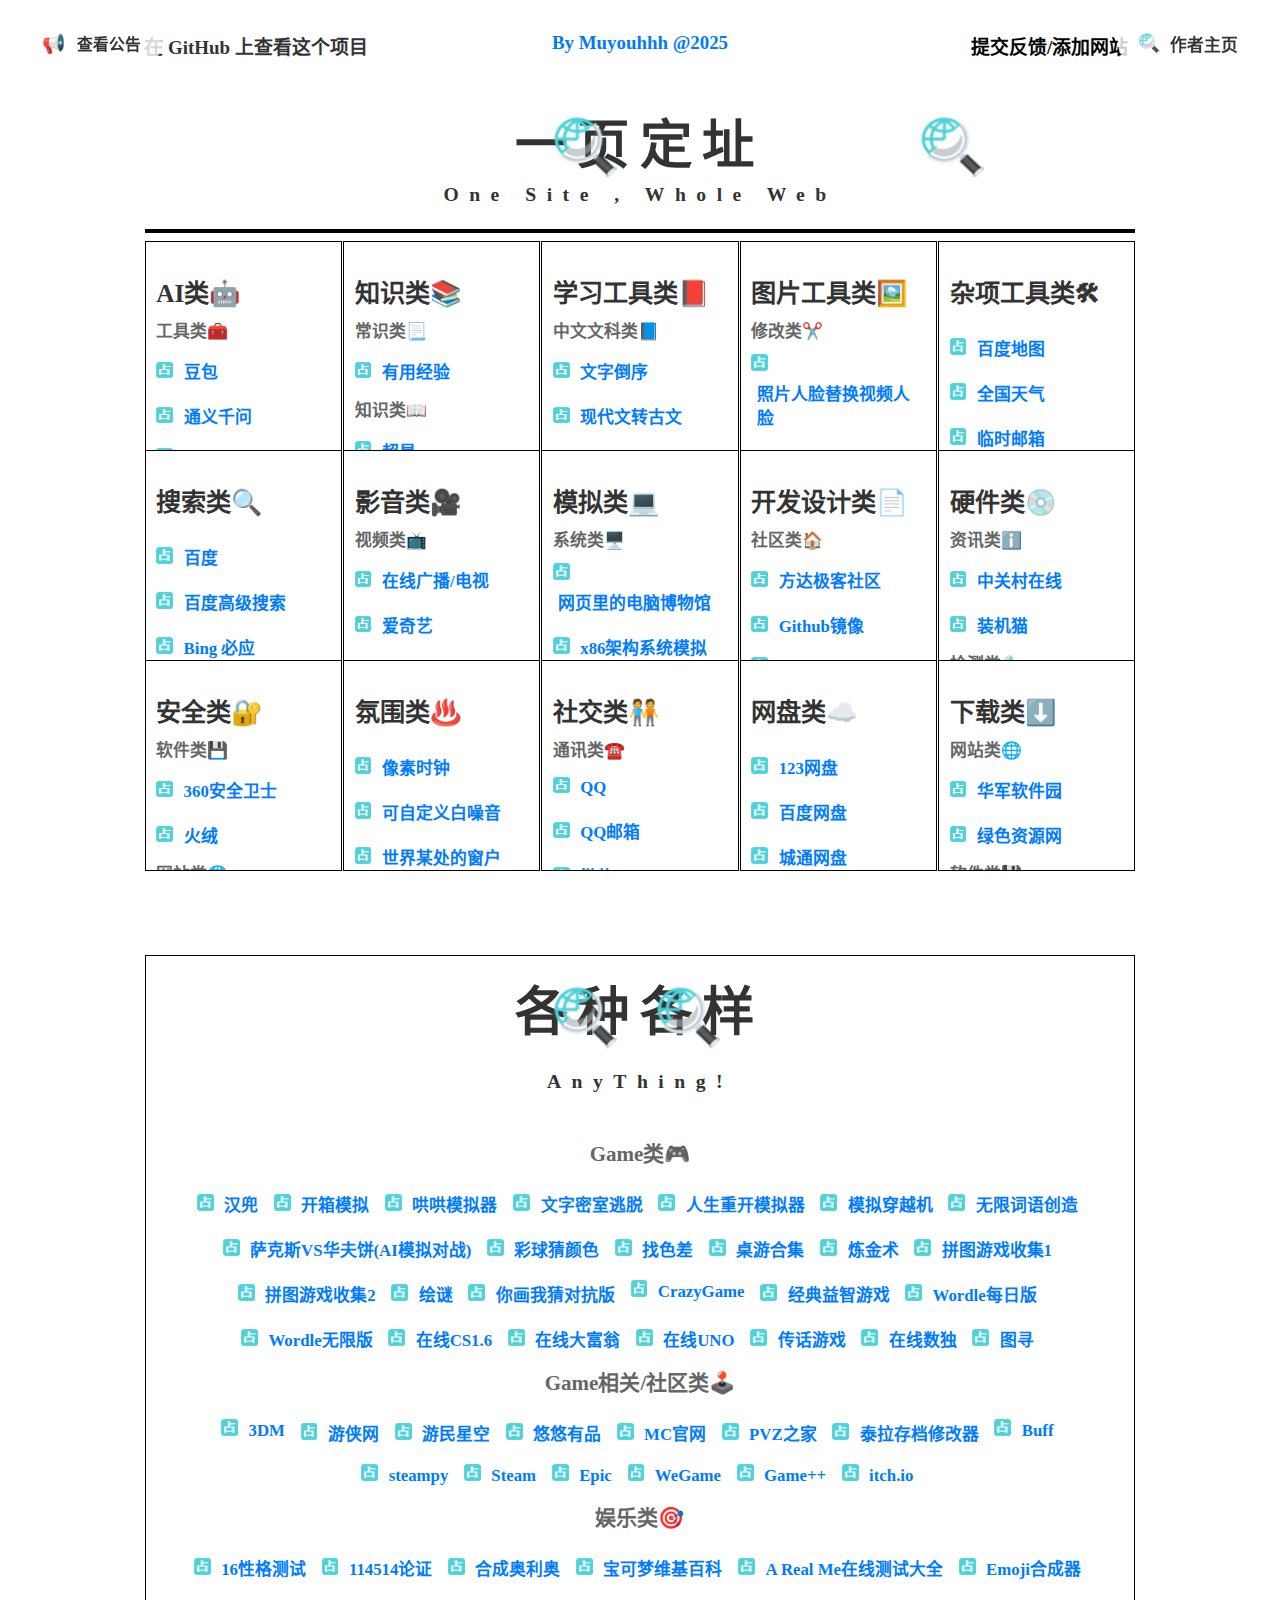
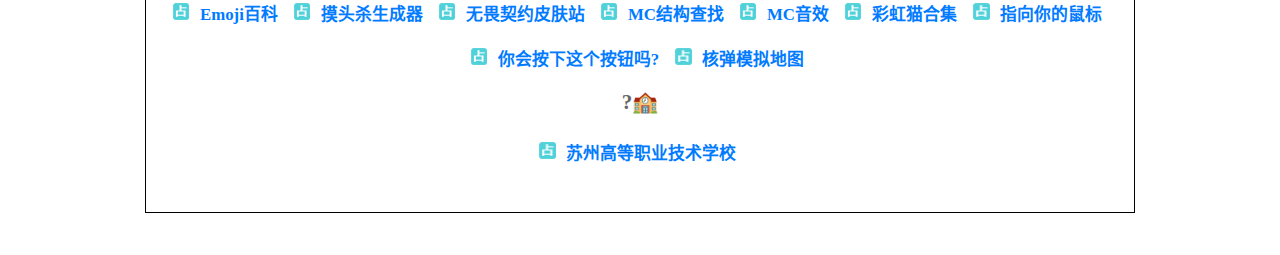
==== commit 0c705b22: "Emojis" ====
--- a/index.html
+++ b/index.html
@@ -1,4 +1,4 @@
-<!-- 部分代码由各类AI提供，本人整合 -->
+<!-- 部分代码由各类AI提供,本人整合 -->
 <!DOCTYPE html>
 <html lang="zh-CN">
 
@@ -8,7 +8,7 @@
 		<meta name="author" content="Muyouhhh">
 		<meta name="description" content="一个集合了各种实用工具以及奇奇怪怪(但合法)的网页的神奇导航页">
 		<meta name="keywords"
-			content="yydz,YYDZ,一页,定址,一页定址,个人,个人导航页,导航,网站导航,实用网站,便捷跳转,生活服务,工作学习,娱乐休闲,一站式导航,生活网站,工作平台,学习资源,娱乐网站,快速跳转实用网站大全,跳转导航,生活类网站,工作类网站,学习类网站,娱乐类网站">
+			content="yydz,YYDZ,一页,定址,一页定址,个人,个人导航页,导航,网站导航,实用网站,便捷跳转,生活服务,工作学习,娱乐休闲,一站式导航,生活网站,工作平台,学习资源,娱乐网站,快速跳转实用网站大全,跳转导航,生活类网站,工作类网站,学习类网站,🎯娱乐类网站">
 		<title>一页定址 One Site Whole Web</title>
 		<link rel="stylesheet" href="css/style.css">
 		<!-- 修正图标类型 -->
@@ -17,12 +17,14 @@
 		<!-- 引入外部 JS 文件 -->
 		<script src="js/icon.js"></script>
 		<script src="js/notice.js"></script>
+		<script src="js/blackandwhite.js"></script>
 	</head>
 
 	<body>
+		<a href="https://muyouhhh.github.io" target="_blank" class="maker">By Muyouhhh @2025</a>
+		<a href="https://github.com/oneswholew/oneswholew.github.io" target="_blank" class="github">在 GitHub 上查看这个项目</a>
 		<a href="https://github.com/oneswholew/oneswholew.github.io/issues/new" target="_blank"
 			class="issue">提交反馈/添加网站</a>
-		<a href="https://muyouhhh.github.io" target="_blank" class="maker">By Muyouhhh @2025</a>
 		<div class="main-container">
 			<a href="https://muyouhhh.github.io" target="_blank" class="fixed-button">
 				<img src="css/img/icon.png" alt="网站图片" class="button-img">
@@ -34,14 +36,17 @@
 					<span class="closePopup">&times;</span>
 					<h2>重要公告</h2>
 					<div class="announcement-text">
-						<p>本网站始终致力于持续更新，为提供丰富且实用的内容，旨在带来更优质的使用体验。若在使用过程中发现任何问题，或有相关网站添加，欢迎通过<a
+						<p>本网站始终致力于持续更新,为提供丰富且实用的内容,旨在带来更优质的使用体验。若在使用过程中发现任何问题,或有相关网站添加,欢迎通过<a
 								href="https://github.com/oneswholew/oneswholew.github.io/issues/new" target="_blank">
-								Github </a>与我联系，我将及时予以处理，包括对相关内容进行修正或删除。</p>
-						<p class="noticeimp">
-							在此特别声明，本网站所有链接均源自网络。提供的部分网站需登录，如在登录第三方网站所遇问题，本站无法提供帮助。若在访问过程中跳转至异常、无法正常使用或存在安全风险的网页以及因在课堂使用不该使用的网站等场景产生的任何问题，本网站及其作者均不承担任何相关责任，请各位予以理解。
+								Github </a>与我联系,我将及时予以处理,包括对相关内容进行修正或删除。</p>
+						<p>
+							在此特别声明,本网站<font color="red" >所有链接均源自网络</font>。提供的部分网站需登录,
+							<font color="red" >如在登录第三方网站所遇问题,本站无法提供帮助</font>。
+							若在访问过程中跳转至异常或无法正常使用或存在安全风险的网页以及因在课堂使用不该使用的网站等场景产生的任何问题,
+							<font color="red" >均视为用户个人行为,本网站及其作者均不承担任何相关责任</font>,请各位予以理解。
 						</p>
-						<p>感谢一直以来对本网站的支持与信任！</p>
-						<p>最后更新:2025/3/12</p>
+						<p>最后感谢一直以来对本网站的支持与信任！</p>
+						<p>最近更新:2025/3/16</p>
 					</div>
 				</div>
 			</div>
@@ -53,9 +58,9 @@
 			<div class="category-container">
 				<!-- AI类网站 -->
 				<div class="category">
-					<h2>AI类</h2>
-					<ul>
-						<h4>工具类</h4>
+					<h2>AI类🤖</h2>
+					<ul>
+						<h4>工具类🧰</h4>
 						<li><a href="https://www.doubao.com/chat/" target="_blank">豆包</a></li>
 						<li><a href="https://tongyi.aliyun.com/qianwen/" target="_blank">通义千问</a></li>
 						<li><a href="https://www.deepseek.com/" target="_blank">DeepSeek</a></li>
@@ -63,7 +68,7 @@
 						<li><a href="https://dreaminterpreter.ai/" target="_blank">AI解梦</a></li>
 						<li><a href="https://gamma.app/zh-cn" target="_blank">AI生成文档</a></li>
 						<li><a href="https://goblin.tools/" target="_blank">AI待做清单</a></li>
-						<h4>娱乐类</h4>
+						<h4>娱乐类🎯</h4>
 						<li><a href="https://botgroup.chat/" target="_blank">硅碳生命体交流</a></li>
 						<!-- 					<li><a href="" target="_blank"></a></li>
 					<li><a href="" target="_blank"></a></li>
@@ -72,11 +77,11 @@
 				</div>
 				<!-- 知识类网站 -->
 				<div class="category">
-					<h2>知识类</h2>
-					<ul>
-						<h4>常识类</h4>
+					<h2>️知识类📚</h2>
+					<ul>
+						<h4>常识类📃</h4>
 						<li><a href="https://yyjingyan.com/" target="_blank">有用经验</a></li>
-						<h4>知识类</h4>
+						<h4>知识类📖</h4>
 						<li><a href="https://www.chaoxing.com/" target="_blank">超星</a></li>
 						<li><a href="https://baike.baidu.com/" target="_blank">百度百科</a></li>
 						<li><a href="https://baike.so.com/" target="_blank">360百科</a></li>
@@ -90,19 +95,19 @@
 				</div>
 				<!-- 学习工具类 -->
 				<div class="category">
-					<h2>学习工具类</h2>
-					<ul>
-						<h4>中文文科类</h4>
+					<h2>学习工具类📕</h2>
+					<ul>
+						<h4>中文文科类📘</h4>
 						<li><a href="https://www.qqxiuzi.cn/zh/daoxu/" target="_blank">文字倒序</a></li>
 						<li><a href="https://modelscope.cn/studios/chostem/ancient_Chinese_text_generator" target="_blank">现代文转古文</a></li>
 						<li><a href="https://zh.azrhymes.com/" target="_blank">押韵词典</a></li>
 						<li><a href="https://dazi.kukuw.com/" target="_blank">在线打字测试</a></li>
-						<h4>外语文科类</h4>
+						<h4>外语文科类📙</h4>
 						<li><a href="https://fanyi.baidu.com/" target="_blank">百度翻译</a></li>
 						<li><a href="https://dict.youdao.com/" target="_blank">有道词典</a></li>
 						<li><a href="https://find-words.com/zh-CN" target="_blank">英语单词查找器</a></li>
 						<li><a href="https://landsat.gsfc.nasa.gov/apps/YourNameInLandsat-main/" target="_blank">在地球上的你的英文名</a></li>
-						<h4>数学类</h4>
+						<h4>数学类📗</h4>
 						<li><a href="https://www.geogebra.org/graphing?lang=zh_CN" target="_blank">在线形状计算器</a></li>
 						<li><a href="https://www.desmos.com/?lang=zh-CN" target="_blank">数学工具组</a></li>
 						<li><a href="https://shijisuishu.bmcx.com/" target="_blank">年龄计算器</a></li>
@@ -111,15 +116,15 @@
 				</div>
 				<!-- 图片工具类 -->
 				<div class="category">
-					<h2>图片工具类</h2>
-					<ul>
-						<h4>修改类</h4>
+					<h2>图片工具类🖼️</h2>
+					<ul>
+						<h4>修改类✂️</h4>
 						<li><a href="https://myvoiceyourface.com/" target="_blank">照片人脸替换视频人脸</a></li>
 						<li><a href="https://www.jyshare.com/more/svgeditor/" target="_blank">在线编辑SVG</a></li>
 						<li><a href="https://ps.uutool.cn/" target="_blank">在线简易PS</a></li>
 						<li><a href="https://www.gaitubao.com/" target="_blank">在线改图片尺寸</a></li>
 						<li><a href="https://convertio.co/" target="_blank">在线改图片格式</a></li>
-						<h4>制作类</h4>
+						<h4>制作类📋️</h4>
 						<li><a href="https://photofunia.com/categories/all_effects#google_vignette" target="_blank">制作有趣图片</a></li>
 						<li><a href="http://jiqie.zhenbi.com/g/m14.htm" target="_blank">在线制作闪字</a></li>
 						<li><a href="https://tu.ltyuanfang.cn/api/fengjing.php" target="_blank">随机壁纸(本站的背景)</a></li>
@@ -129,7 +134,7 @@
 				</div>
 				<!-- 杂项工具类 -->
 				<div class="category">
-					<h2>杂项工具类</h2>
+					<h2>杂项工具类🛠</h2>
 					<ul>
 						<li><a href="https://map.baidu.com/" target="_blank">百度地图</a></li>
 						<li><a href="https://tianqi.so.com/" target="_blank">全国天气</a></li>
@@ -150,7 +155,7 @@
 				</div>
 				<!-- 搜索类网站 -->
 				<div class="category">
-					<h2>搜索类</h2>
+					<h2>搜索类🔍️</h2>
 					<ul>
 						<li><a href="https://www.baidu.com/" target="_blank">百度</a></li>
 						<li><a href="https://www.baidu.com/gaoji/advanced.html" target="_blank">百度高级搜索</a></li>
@@ -165,9 +170,9 @@
 				</div>
 				<!-- 影音类网站 -->
 				<div class="category">
-					<h2>影音类</h2>
-					<ul>
-						<h4>视频类</h4>
+					<h2>影音类🎥</h2>
+					<ul>
+						<h4>视频类📺</h4>
 						<li><a href="http://www.guangbomi.com/" target="_blank">在线广播/电视</a></li>
 						<li><a href="https://www.iqiyi.com/" target="_blank">爱奇艺</a></li>
 						<li><a href="https://www.bilibili.com/" target="_blank">哔哩哔哩</a></li>
@@ -177,7 +182,7 @@
 						<li><a href="https://v.qq.com/" target="_blank">腾讯视频</a></li>
 						<li><a href="https://www.youku.com/" target="_blank">优酷</a></li>
 						<li><a href="https://www.xiazaitool.com/" target="_blank">视频解析</a></li>
-						<h4>音乐类</h4>
+						<h4>音乐类🎵</h4>
 						<li><a href="https://music.163.com/" target="_blank">网易云音乐</a></li>
 						<li><a href="https://www.kugou.com/" target="_blank">酷狗音乐</a></li>
 						<li><a href="https://y.qq.com/" target="_blank">QQ音乐</a></li>
@@ -190,12 +195,12 @@
 				</div>
 				<!-- 模拟类 -->
 				<div class="category">
-					<h2>模拟类</h2>
-					<ul>
-						<h4>系统类</h4>
+					<h2>模拟类💻</h2>
+					<ul>
+						<h4>系统类🖥️</h4>
 						<li><a href="https://www.compumuseum.com/" target="_blank">网页里的电脑博物馆</a></li>
 						<li><a href="https://copy.sh/v86/" target="_blank">x86架构系统模拟</a></li>
-						<h4>娱乐类</h4>
+						<h4>娱乐类🎯</h4>
 						<li><a href="https://www.windows93.net/" target="_blank">win93模拟</a></li>
 						<li><a href="https://desk.glitchy.website/" target="_blank">win7模拟</a></li>
 						<li><a href="https://win11.blueedge.me/" target="_blank">win11模拟</a></li>
@@ -204,11 +209,11 @@
 						<li><a href="https://3d-app.yunser.com/earth" target="_blank">地球模拟</a></li>
 					</ul>
 				</div>
-				<!-- 开发设计设计类网站 -->
-				<div class="category">
-					<h2>开发设计类</h2>
-					<ul>
-						<h4>社区类</h4>
+				<!-- 开发设计类网站 -->
+				<div class="category">
+					<h2>开发设计类📄</h2>
+					<ul>
+						<h4>社区类🏠️️</h4>
 						<li><a href="https://www.gitclone.com/" target="_blank">方达极客社区</a></li>
 						<li><a href="https://fcp7.com/github-mirror-daily-updates.html#01-github-%e9%95%9c%e5%83%8f%e5%8f%af%e7%94%a8%e7%ab%99%e7%82%b9"
 						target="_blank">Github镜像</a></li>
@@ -216,21 +221,23 @@
 						<li><a href="https://git-scm.com/" target="_blank">Git</a></li>
 						<li><a href="https://gitee.com/" target="_blank">Gitee</a></li>
 						<li><a href="https://github.com/" target="_blank">GitHub</a></li>
-						<h4>网络类</h4>
+						<h4>网络类🔗</h4>
+						<li><a href="https://www.w3school.com.cn/h.asp" target="_blank">W3school</a></li>
 						<li><a href="https://www.free-api.com/" target="_blank">Api大全</a></li>
 						<li><a href="https://seostudio.tools/zh/url-parser" target="_blank">网站相关工具大全</a></li>
 						<li><a href="https://toolight.cn/dev/url-parser" target="_blank">URL解析</a></li>
 						<li><a href="https://vercel.com/" target="_blank">Vercel</a></li>
-						<h4>软件类</h4>
+						<h4>软件类💾</h4>
 						<li><a href="https://msdn.itellyou.cn/" target="_blank">系统软件/系统下载站</a></li>
 						<li><a href="https://nextgo.us.kg/" target="_blank">Greasy Fork镜像</a></li>
 						<li><a href="https://turbowarp.org/" target="_blank">Turbowarp</a></li>
-						<h4>设计类</h4>
+						<h4>设计类🖌</h4>
 						<li><a href="https://cli.im/" target="_blank">草料二维码</a></li>
 						<li><a href="https://www.zitijia.com/" target="_blank">字体网</a></li>
 						<li><a href="https://appicons.co/icons/84556" target="_blank">查找苹果商店图标</a></li>
+						<li><a href="https://iconduck.com/" target="_blank">图标下载</a></li>
 						<li><a href="https://www.webdesignmuseum.org/" target="_blank">网页设计博物馆</a></li>
-						<h4>工具类</h4>
+						<h4>工具类🧰</h4>
 						<li><a href="https://www.sojson.com/hexconvert/2to10.html" target="_blank">各进制转换</a></li>
 						<!-- 					<li><a href="" target="_blank"></a></li>
                     <li><a href="" target="_blank"></a></li> -->
@@ -243,12 +250,12 @@
 				</div>
 				<!-- 硬件类网站 -->
 				<div class="category">
-					<h2>硬件类</h2>
-					<ul>
-						<h4>资讯类</h4>
+					<h2>硬件类💿</h2>
+					<ul>
+						<h4>资讯类ℹ️</h4>
 						<li><a href="https://www.zol.com.cn/" target="_blank">中关村在线</a></li>
 						<li><a href="https://www.diy888.cn/" target="_blank">装机猫</a></li>
-						<h4>检测类</h4>
+						<h4>检测类🔩</h4>
 						<li><a href="https://www.zai17.com/keyboard/" target="_blank">在线检测键盘</a></li>
 						<li><a href="https://garphy.com/tool/mouseTest.html" target="_blank">在线检测鼠标</a></li>
 						<li><a href="https://www.gobing.cn/experiment/key" target="_blank">在线检测手柄</a></li><!-- 					<li><a href="" target="_blank"></a></li>
@@ -260,12 +267,12 @@
 				</div>
 				<!-- 安全类 -->
 				<div class="category">
-					<h2>安全类</h2>
-					<ul>
-						<h4>软件类</h4>
+					<h2>安全类🔐</h2>
+					<ul>
+						<h4>软件类💾</h4>
 						<li><a href="https://360.lianghoo.cn/" target="_blank">360安全卫士</a></li>
 						<li><a href="https://www.huorong.cn/" target="_blank">火绒</a></li>
-						<h4>网站类</h4>
+						<h4>网站类🌐</h4>
 						<li><a href="https://www.virscan.org/" target="_blank">检测文件是否恶意</a></li>
 						<li><a href="https://cybermap.kaspersky.com/cn" target="_blank">卡巴斯基网络威胁实时</a></li>
 						<!-- 					<li><a href="" target="_blank"></a></li>
@@ -277,7 +284,7 @@
 				</div>
 				<!-- 氛围类 -->
 				<div class="category">
-					<h2>氛围类</h2>
+					<h2>氛围类♨️</h2>
 					<ul>
 						<li><a href="https://www.8bitdash.com/" target="_blank">像素时钟</a></li>
 						<li><a href="https://29a.ch/noise-generator/" target="_blank">可自定义白噪音</a></li>
@@ -293,20 +300,20 @@
 				</div>
 				<!-- 社交类网站 -->
 				<div class="category">
-					<h2>社交类</h2>
-					<ul>
-						<h4>通讯类</h4>
+					<h2>社交类🧑‍🤝‍🧑</h2>
+					<ul>
+						<h4>通讯类☎️</h4>
 						<li><a href="https://im.qq.com/index/" target="_blank">QQ</a></li>
 						<li><a href="https://mail.qq.com/" target="_blank">QQ邮箱</a></li>
 						<li><a href="https://weixin.qq.com/" target="_blank">微信</a></li>
 						<li><a href="https://mail.sina.com.cn/" target="_blank">新浪邮箱</a></li>
-						<h4>社区类</h4>
+						<h4>社区类🏠️</h4>
 						<li><a href="https://tieba.baidu.com/" target="_blank">百度贴吧</a></li>
 						<li><a href="https://www.douban.com/" target="_blank">豆瓣</a></li>
 						<li><a href="https://weibo.com/" target="_blank">微博</a></li>
 						<li><a href="https://www.xiaoheihe.cn/home" target="_blank">小黑盒</a></li>
 						<li><a href="https://www.xiaohongshu.com/" target="_blank">小红书</a></li>
-						<h4>语音类</h4>
+						<h4>语音类🎤</h4>
 						<li><a href="https://www.kookapp.cn/" target="_blank">KooK</a></li>
 						<li><a href="https://oopz.cn/" target="_blank">Oppz</a></li>
 						<!-- 				<li><a href="" target="_blank"></a></li>
@@ -321,7 +328,7 @@
 				</div>
 				<!-- 网盘类 -->
 				<div class="category">
-					<h2>网盘类</h2>
+					<h2>网盘类☁️</h2>
 					<ul>
 						<li><a href="https://www.123pan.com/" target="_blank">123网盘</a></li>
 						<li><a href="https://pan.baidu.com/" target="_blank">百度网盘</a></li>
@@ -336,12 +343,12 @@
 				</div>
 				<!-- 下载类 -->
 				<div class="category">
-					<h2>下载类</h2>
-					<ul>
-						<h4>网站类</h4>
+					<h2>下载类⬇️</h2>
+					<ul>
+						<h4>网站类🌐</h4>
 						<li><a href="https://www.onlinedown.net/" target="_blank">华军软件园</a></li>
 						<li><a href="http://www.downcc.com/" target="_blank">绿色资源网</a></li>
-						<h4>软件类</h4>
+						<h4>软件类💾</h4>
 						<li><a href="https://www.tbtool.cn/" target="_blank">图吧工具箱</a></li>
 						<li><a href="https://www.quark.cn/" target="_blank">夸克</a></li>
 						<li><a href="https://www.wisecleaner.com.cn/" target="_blank">智慧清理</a></li>
@@ -370,12 +377,12 @@
 				<img src="css/img/icon.png" alt="网站图片" class="h12img" title="=w=">
 				<img src="css/img/icon.png" alt="网站图片" class="h122img" title="QwQ">
 				<div class="large-box">
-					<!-- 其实知道怎么分类了，但是肯定不能把游戏什么的单独分出来，所以就随意的放在这了。。。？ -->
-					<h1>各种各样</h1>
-					<h3>AnyThing!</h3>
+					<!-- 其实知道怎么分类了,但是肯定不能把游戏什么的单独分出来,所以就随意的放在这了-->
+					<h1 title="说实话,不建议在上课工作等情景打开此些网站x1 You have already been warned!!!	">各种各样</h1>
+					<h3 title="说实话,不建议在上课工作等情景打开此些网站x2 You have already been warned!!!">AnyThing!</h3>
 					<ul>
 						<!-- 游戏类网站 -->
-						<h4>Game类</h4>
+						<h4 title="说实话,不建议在上课工作等情景打开此些网站x3 You have already been warned!!!">Game类🎮️</h4>
 						<li><a href="https://handle.antfu.me/" target="_blank">汉兜</a></li>
 						<li><a href="https://yrxs.net/kx/" target="_blank">开箱模拟</a></li>
 						<li><a href="https://hong.greatdk.com/" target="_blank">哄哄模拟器</a></li>
@@ -390,7 +397,7 @@
 						<li><a href="https://game.hullqin.cn/" target="_blank">桌游合集</a></li>
 						<li><a href="https://littlealchemy2.com/" target="_blank">炼金术</a></li>
 						<li><a href="https://www.chiark.greenend.org.uk/~sgtatham/puzzles/" target="_blank">拼图游戏收集1</a></li>
-						<li><a href="https://www.puzzle-nonograms.com/" target="_blank">拼图游戏收集2</a></li>
+						<li><a href="https://cn.puzzle-nonograms.com/" target="_blank">拼图游戏收集2</a></li>
 						<li><a href="https://enazo.cn/" target="_blank">绘谜</a></li>
 						<li><a href="https://drawbattle.io/" target="_blank">你画我猜对抗版</a></li>
 						<li><a href="https://www.crazygames.com/" target="_blank">CrazyGame</a></li>
@@ -404,7 +411,7 @@
 						<li><a href="https://www.sudoku-cn.com/" target="_blank">在线数独</a></li>
 						<li><a href="https://tuxun.fun/" target="_blank">图寻</a></li>
 						<!-- 游戏相关/社区类网站 -->
-						<h4>Game相关/社区类</h4>
+						<h4 title="说实话,不建议在上课工作等情景打开此些网站x4 You have already been warned!!!">Game相关/社区类🕹️</h4>
 						<li><a href="https://www.3dmgame.com/" target="_blank">3DM</a></li>
 						<li><a href="https://www.ali213.net/" target="_blank">游侠网</a></li>
 						<li><a href="https://www.gamersky.com/" target="_blank">游民星空</a></li>
@@ -419,9 +426,9 @@
 						<li><a href="https://www.wegame.com.cn/" target="_blank">WeGame</a></li>
 						<li><a href="https://gamepp.com/" target="_blank">Game++</a></li>
 						<li><a href="https://itch.io/" target="_blank">itch.io</a></li>
-						<!-- 娱乐类网站 -->
+						<!-- 🎯娱乐类网站 -->
 						<br>
-						<h4>娱乐类</h4>
+						<h4 title="说实话,不建议在上课工作等情景打开此些网站x5 You have already been warned!!!">娱乐类🎯</h4>
 						<li><a href="https://www.16personalities.com/ch" target="_blank">16性格测试</a></li>
 						<li><a href="https://lab.magiconch.com/homo/" target="_blank">114514论证</a></li>
 						<li><a href="https://oreo.ddiu.io/" target="_blank">合成奥利奥</a></li>
@@ -438,7 +445,7 @@
 						<li><a href="https://willyoupressthebutton.com/" target="_blank">你会按下这个按钮吗?</a></li>
 						<li><a href="https://nuclearsecrecy.com/nukemap/" target="_blank">核弹模拟地图</a></li>
 						<!-- 111 -->
-						<h4>???</h4>
+						<h4 title="说实话,不建议......这个其实无所谓">?🏫</h4>
 						<li><a href="https://www.szhvs.com/" target="_blank">苏州高等职业技术学校</a></li>
 					</ul>
 				</div>
--- a/css/style.css
+++ b/css/style.css
@@ -1,439 +1,450 @@
-/* 通用样式 */
-* {
-    font-family: "微软雅黑";
-    font-weight: 600;
-    color;
-}
-
-html {
-    zoom: 105%;
-}
-
-body {
-    font-family: Microsoft YaHei;
-    margin: 20px;
-    background-image: url('https://tu.ltyuanfang.cn/api/fengjing.php');
-    background-size: cover;
-    background-repeat: no-repeat;
-    background-attachment: fixed;
-    display: flex;
-    justify-content: center;
-    align-items: center;
-    min-height: 100vh;
-}
-
-/* 主容器样式 */
-.main-container {
-    background-color: rgba(255, 255, 255, 0.8);
-    padding: 20px;
-    border-radius: 10px;
-    width: 80%;
-    max-width: 1200px;
-}
-
-/* 标题样式 */
-h1 {
-    text-align: center;
-    color: #333;
-    font-size: 50px;
-    line-height: 0;
-    letter-spacing: 10px;
-}
-
-h2 {
-    color: #333;
-}
-
-h3 {
-    text-align: center;
-    color: #333;
-    line-height: 1.5;
-    letter-spacing: 10px;
-}
-
-h4 {
-    color: #666;
-    line-height: 0%;
-}
-
-/* 分类容器样式 */
-.category-container {
-    display: flex;
-    flex-wrap: wrap;
-    justify-content: space-between;
-}
-
-.category {
-    width: calc(20% - 1px);
-    border: 1px solid black;
-    padding: 10px;
-    box-sizing: border-box;
-    height: 200px;
-    overflow-y: auto;
-    overflow-x: hidden;
-}
-
-.category:nth-child(5n + 1) {
-    border-left: 1px solid black;
-} 
-
-.category:nth-child(n + 6) {
-    border-top: none;
-}
-
-.category:last-child,
-.category:nth-last-child(2),
-.category:nth-last-child(3),
-.category:nth-last-child(4),
-.category:nth-last-child(5) {
-    border-bottom: 1px solid black;
-}
-
-/* 大框样式 */
-.large-box {
-    width: 100%;
-    border: 1px solid black;
-    margin-top: 20px;
-    padding: 20px;
-    box-sizing: border-box;
-    display: flex;
-    flex-direction: column;
-    align-items: center;
-    text-align: center;
-}
-
-.large-box h2 {
-    margin: 0 0 15px 0;
-}
-
-.large-box ul {
-    list-style-type: none;
-    padding: 0;
-    display: flex;
-    flex-wrap: wrap;
-    justify-content: center;
-}
-
-.large-box ul h4 {
-    width: 100%;
-    margin-top: 50px;
-    /* 清除浮动，确保标题独占一行 */
-    clear: both; 
-}
-
-.large-box ul h4::after {
-    content: "";
-    display: block;
-    /* 可根据需要调整分隔线的样式 */
-    margin-top: 0px;
-	margin-bottom: 0px;
-}
-
-.large-box ul li {
-    margin: 5px;
-}
-
-.large-box h4{
+/* 通用样式 */
+* {
+	font-family: "微软雅黑";
+	font-weight: 600;
+	color;
+}
+
+html {
+	zoom: 105%;
+}
+
+body {
+	font-family: Microsoft YaHei;
+	margin: 20px;
+	background-image: url('https://tu.ltyuanfang.cn/api/fengjing.php');
+	background-size: cover;
+	background-repeat: no-repeat;
+	background-attachment: fixed;
+	display: flex;
+	justify-content: center;
+	align-items: center;
+	min-height: 100vh;
+}
+
+/* 主容器样式 */
+.main-container {
+	background-color: rgba(255, 255, 255, 0.8);
+	padding: 20px;
+	border-radius: 10px;
+	width: 80%;
+	max-width: 1200px;
+}
+
+/* 标题样式 */
+h1 {
+	text-align: center;
+	color: #333;
+	font-size: 50px;
+	line-height: 0;
+	letter-spacing: 10px;
+}
+
+h2 {
+	color: #333;
+}
+
+h3 {
+	text-align: center;
+	color: #333;
+	line-height: 1.5;
+	letter-spacing: 10px;
+}
+
+h4 {
+	color: #666;
+	line-height: 0%;
+}
+
+/* 分类容器样式 */
+.category-container {
+	display: flex;
+	flex-wrap: wrap;
+	justify-content: space-between;
+}
+
+.category {
+	width: calc(20% - 1px);
+	border: 1px solid black;
+	padding: 10px;
+	box-sizing: border-box;
+	height: 200px;
+	overflow-y: auto;
+	overflow-x: hidden;
+}
+
+.category:nth-child(5n + 1) {
+	border-left: 1px solid black;
+}
+
+.category:nth-child(n + 6) {
+	border-top: none;
+}
+
+.category:last-child,
+.category:nth-last-child(2),
+.category:nth-last-child(3),
+.category:nth-last-child(4),
+.category:nth-last-child(5) {
+	border-bottom: 1px solid black;
+}
+
+/* 大框样式 */
+.large-box {
+	width: 100%;
+	border: 1px solid black;
+	margin-top: 20px;
+	padding: 20px;
+	box-sizing: border-box;
+	display: flex;
+	flex-direction: column;
+	align-items: center;
+	text-align: center;
+}
+
+.large-box h2 {
+	margin: 0 0 15px 0;
+}
+
+.large-box ul {
+	list-style-type: none;
+	padding: 0;
+	display: flex;
+	flex-wrap: wrap;
+	justify-content: center;
+}
+
+.large-box ul h4 {
+	width: 100%;
+	margin-top: 20px;
+	/* 清除浮动，确保标题独占一行 */
+	clear: both;
+}
+
+.large-box ul h4::after {
+	content: "";
+	display: block;
+	/* 可根据需要调整分隔线的样式 */
+	margin-top: 0px;
+	margin-bottom: 0px;
+}
+
+.large-box ul li {
+	margin: 5px;
+}
+
+.large-box h4 {
 	font-size: 20px;
 }
-
-/* 列表样式 */
-ul {
-    list-style-type: none;
-    padding: 0;
-}
-
-li {
-    margin-bottom: 10px;
-}
-
-/* 链接样式 */
-a {
-    color: #007BFF;
-    text-decoration: none;
-}
-
-a:hover {
-    text-decoration: underline;
-}
-
-li a {
-    display: inline-block;
-    transition: all 0.3s ease;
-    padding: 5px;
-}
-
-li a:hover {
-    transform: scale(1.1);
-    background-color: #ccc;
-    border-radius: 5px;
-}
-
-a:hover {
-    text-decoration: none;
-}
-
-/* 分割线样式 */
-.div {
-    border: none;
-    height: 3px;
-    background: black;
-}
-
-/* 加载动画样式 */
-.loader {
-    border: 2px solid #f3f3f3;
-    border-top: 2px solid #3498db;
-    border-radius: 50%;
-    width: 16px;
-    height: 16px;
-    animation: spin 1s linear infinite;
-    display: inline-block;
-    margin-right: 5px;
-    vertical-align: middle;
-}
-
-@keyframes spin {
-    0% {
-        transform: rotate(0deg);
-    }
-    100% {
-        transform: rotate(360deg);
-    }
-}
-
-/* 固定按钮样式 */
-.fixed-button {
-    position: fixed;
-    top: 20px;
-    right: 20px;
-    background-color: rgba(255, 255, 255, 0.8);
-    color: #333;
-    padding: 10px 20px;
-    border-radius: 50px;
-    text-decoration: none;
-    z-index: 1000;
-    display: flex;
-    align-items: center;
-    transition: transform 0.3s ease;
-}
-
-.fixed-button:hover {
-    transform: scale(1.1);
-    background-color: rgba(230, 230, 230, 0.8);
-}
-
-.button-img {
-    width: 20px;
-    height: 20px;
-    margin-right: 10px;
-}
-
-/* 公告按钮样式 */
-#announcementBtn {
-    position: fixed;
-    top: 20px;
-    left: 20px;
-    font-size: 15px;
-    border: none !important;
-    outline: none !important;
-    box-shadow: none !important;
-    background-color: rgba(255, 255, 255, 0.8);
-    color: #333;
-    padding: 10px 20px;
-    border-radius: 50px;
-    text-decoration: none;
-    z-index: 1000;
-    display: flex;
-    align-items: center;
-    transition: transform 0.3s ease;
-}
-
-#announcementBtn:hover {
-    transform: scale(1.1);
-    background-color: rgba(230, 230, 230, 0.8);
-    text-decoration: none;
-}
-
-#announcementBtn::before {
-    content: '📢';
-    display: inline-block;
-    margin-right: 10px;
-    font-size: 18px;
-}
-
-/* 弹窗基础样式 */
-#announcementPopup {
-	position: fixed;
-	top: 0;
-	left: 0;
-	width: 100%;
-	height: 100%;
-	display: flex;
-	justify-content: center;
-	align-items: center;
-	z-index: 1002;
-	background-color: rgba(0, 0, 0, 0);
-	transition: background-color 0.3s ease;
-	pointer-events: none;
-	/* 初始不可交互 */
-	opacity: 0;
-	/* 初始透明 */
-}
-
-#announcementPopup.active {
-	background-color: rgba(0, 0, 0, 0.5);
-	pointer-events: auto;
-	/* 激活后可交互 */
-	opacity: 1;
-	/* 显示背景 */
-}
-
-.popup-content {
-	transform: scale(0.7);
-	opacity: 0;
-	transition: all 0.3s cubic-bezier(0.68, -0.55, 0.27, 1.55);
-}
-
-#announcementPopup.active .popup-content {
-	transform: scale(1);
-	opacity: 1;
-}
-
-/* 确保关闭按钮可点击 */
-.closePopup {
-	position: absolute;
-	top: 15px;
-	right: 20px;
-	font-size: 28px;
-	cursor: pointer;
-	z-index: 1003;
-	/* 确保在最上层 */
-	color: #666;
-	transition: all 0.3s ease;
-	background: transparent;
-	border: none;
-	padding: 0;
-	line-height: 1;
-}
-
-/* 移除可能遮挡点击的区域 */
-.popup-content {
-	position: relative;
-	background: rgba(255, 255, 255, 0.9);
-	padding: 30px;
-	border-radius: 15px;
-	max-width: 600px;
-	margin: 20px;
-}
-
-/* 特殊文本样式 */
-.noticeimp {
-    color: red;
-    font-style: italic;
-    font-weight: bold;
-}
-
-.issue {
-    text-align: center;
-    position: absolute;
-    top: 3%;
-    left: 60%;
-    transform: translateX(-50%);
-    font-size: 18px;
-    color: black;
-    animation: blackwhite 5s linear infinite;
-    z-index: 100;
-}
-
+
+/* 列表样式 */
+ul {
+	list-style-type: none;
+	padding: 0;
+}
+
+li {
+	margin-bottom: 10px;
+}
+
+/* 链接样式 */
+a {
+	color: #007BFF;
+	text-decoration: none;
+}
+
+a:hover {
+	text-decoration: underline;
+}
+
+li a {
+	display: inline-block;
+	transition: all 0.3s ease;
+	padding: 5px;
+}
+
+li a:hover {
+	transform: scale(1.1);
+	background-color: #c1c1c1;
+	border-radius: 5px;
+}
+
+a:hover {
+	text-decoration: none;
+}
+
+/* 分割线样式 */
+.div {
+	border: none;
+	height: 3px;
+	background: black;
+}
+
+/* 加载动画样式 */
+.loader {
+	border: 2px solid #f3f3f3;
+	border-top: 2px solid #3498db;
+	border-radius: 50%;
+	width: 16px;
+	height: 16px;
+	animation: spin 1s linear infinite;
+	display: inline-block;
+	margin-right: 5px;
+	vertical-align: middle;
+}
+
+@keyframes spin {
+	0% {
+		transform: rotate(0deg);
+	}
+
+	100% {
+		transform: rotate(360deg);
+	}
+}
+
+/* 固定按钮样式 */
+.fixed-button {
+	position: fixed;
+	top: 20px;
+	right: 20px;
+	background-color: rgba(255, 255, 255, 0.8);
+	color: #333;
+	padding: 10px 20px;
+	border-radius: 50px;
+	text-decoration: none;
+	z-index: 1000;
+	display: flex;
+	align-items: center;
+	transition: transform 0.3s ease;
+}
+
+.fixed-button:hover {
+	transform: scale(1.1);
+	background-color: rgba(230, 230, 230, 0.8);
+}
+
+.button-img {
+	width: 20px;
+	height: 20px;
+	margin-right: 10px;
+}
+
+/* 公告按钮样式 */
+#announcementBtn {
+	position: fixed;
+	top: 20px;
+	left: 20px;
+	font-size: 15px;
+	border: none !important;
+	outline: none !important;
+	box-shadow: none !important;
+	background-color: rgba(255, 255, 255, 0.8);
+	color: #333;
+	padding: 10px 20px;
+	border-radius: 50px;
+	text-decoration: none;
+	z-index: 1000;
+	display: flex;
+	align-items: center;
+	transition: transform 0.3s ease;
+}
+
+#announcementBtn:hover {
+	transform: scale(1.1);
+	background-color: rgba(230, 230, 230, 0.8);
+	text-decoration: none;
+}
+
+#announcementBtn::before {
+	content: '📢';
+	display: inline-block;
+	margin-right: 10px;
+	font-size: 18px;
+}
+
+/* 弹窗基础样式 */
+#announcementPopup {
+	position: fixed;
+	top: 0;
+	left: 0;
+	width: 100%;
+	height: 100%;
+	display: flex;
+	justify-content: center;
+	align-items: center;
+	z-index: 1002;
+	background-color: rgba(0, 0, 0, 0);
+	transition: background-color 0.3s ease;
+	pointer-events: none;
+	/* 初始不可交互 */
+	opacity: 0;
+	/* 初始透明 */
+}
+
+#announcementPopup.active {
+	background-color: rgba(0, 0, 0, 0.5);
+	pointer-events: auto;
+	/* 激活后可交互 */
+	opacity: 1;
+	/* 显示背景 */
+}
+
+.popup-content {
+	transform: scale(0.7);
+	opacity: 0;
+	transition: all 0.3s cubic-bezier(0.68, -0.55, 0.27, 1.55);
+}
+
+#announcementPopup.active .popup-content {
+	transform: scale(1);
+	opacity: 1;
+}
+
+/* 确保关闭按钮可点击 */
+.closePopup {
+	position: absolute;
+	top: 15px;
+	right: 20px;
+	font-size: 28px;
+	cursor: pointer;
+	z-index: 1003;
+	/* 确保在最上层 */
+	color: #666;
+	transition: all 0.3s ease;
+	background: transparent;
+	border: none;
+	padding: 0;
+	line-height: 1;
+}
+
+/* 移除可能遮挡点击的区域 */
+.popup-content {
+	position: relative;
+	background: rgba(255, 255, 255, 0.9);
+	padding: 30px;
+	border-radius: 15px;
+	max-width: 600px;
+	margin: 20px;
+}
+
+/* 图片样式 */
+.h11img {
+	width: 60px;
+	height: 60px;
+	position: relative;
+	top: 70px;
+	left: 390px;
+}
+
+.h112img {
+	width: 60px;
+	height: 60px;
+	position: relative;
+	top: 70px;
+	left: 675px;
+}
+
+.h12img {
+	width: 60px;
+	height: 60px;
+	position: relative;
+	top: 110px;
+	left: 390px;
+}
+
+.h122img {
+	width: 60px;
+	height: 60px;
+	position: relative;
+	top: 110px;
+	left: -395px;
+}
+
+.maker {
+	text-align: center;
+	position: absolute;
+	top: 3%;
+	left: 50%;
+	transform: translateX(-50%);
+	animation: rainbow 5s linear infinite;
+	font-size: 18px;
+	transition: all 0.3s ease;
+	/* 可选：显式设置缩放基准点 */
+	transform-origin: center;
+	padding: 5px;
+}
+
+.maker:hover {
+	transform: translateX(-50%) scale(1.1);
+	/* 合并 transform 属性 */
+	background-color: #c1c1c1;
+	/* 修正颜色值 */
+	border-radius: 5px;
+}
+
+.github {
+	text-align: center;
+	position: absolute;
+	top: 3%;
+	left: 20%;
+	transform: translateX(-50%);
+	font-size: 18px;
+	color: #333;
+	animation: blackwhite 5s linear infinite;
+	transition: all 0.3s ease;
+	/* 可选：显式设置缩放基准点 */
+	transform-origin: center;
+	padding: 5px;
+}
+
+.github:hover {
+	transform: translateX(-50%) scale(1.1);
+	/* 合并 transform 属性 */
+	background-color: #c1c1c1;
+	/* 修正颜色值 */
+	border-radius: 5px;
+}
+
+.issue {
+	text-align: center;
+	position: absolute;
+	top: 3%;
+	left: 82%;
+	transform: translateX(-50%);
+	font-size: 18px;
+	color: black;
+	animation: blackwhite 5s linear infinite;
+	z-index: 100;
+	transition: all 0.3s ease;
+	/* 可选：显式设置缩放基准点 */
+	transform-origin: center;
+	padding: 5px;
+}
+
+.issue:hover {
+	transform: translateX(-50%) scale(1.1);
+	/* 合并 transform 属性 */
+	background-color: #c1c1c1;
+	/* 修正颜色值 */
+	border-radius: 5px;
+}
+
 @keyframes blackwhite {
-    0% {
-        color: black;
-    }
-    25% {
-        color: grey;
-    }
-    50% {
-        color: white;
-    }
-    75% {
-        color: grey;
-    }
-    100% {
-        color: black;
-    }
-}
-
-.maker {
-    text-align: center;
-    position: absolute;
-    top: 3%;
-    left: 40%;
-    transform: translateX(-50%);
-    animation: rainbow 5s linear infinite;
-    font-size: 18px;
-}
-
-.maker2 {
-    animation: rainbow 5s linear infinite;
+  0% { color: #000; }
+  25% { color: #606060; }
+  50% { color: #a0a0a0; }
+  75% { color: #606060; }
+  100% { color: #000; }
 }
 
 @keyframes rainbow {
-    0% {
-        color: red;
-    }
-    14% {
-        color: orange;
-    }
-    28% {
-        color: yellow;
-    }
-    42% {
-        color: green;
-    }
-    57% {
-        color: blue;
-    }
-    71% {
-        color: indigo;
-    }
-    85% {
-        color: violet;
-    }
-    100% {
-        color: red;
-    }
-}
-
-/* 图片样式 */
-.h11img {
-    width: 60px;
-    height: 60px;
-    position: relative;
-    top: 70px;
-    left: 390px;
-}
-
-.h112img {
-    width: 60px;
-    height: 60px;
-    position: relative;
-    top: 70px;
-    left: 675px;
-}
-
-.h12img {
-    width: 60px;
-    height: 60px;
-    position: relative;
-    top: 110px;
-    left: 390px;
-}
-
-.h122img {
-    width: 60px;
-    height: 60px;
-    position: relative;
-    top: 110px;
-    left: -395px;
+  0% { color: hsl(0, 100%, 50%); }
+  16% { color: hsl(30, 100%, 50%); }
+  32% { color: hsl(60, 100%, 50%); }
+  48% { color: hsl(120, 100%, 50%); }
+  64% { color: hsl(200, 100%, 50%); }
+  80% { color: hsl(240, 100%, 50%); }
+  96% { color: hsl(270, 100%, 50%); }
+  100% { color: hsl(0, 100%, 50%); }
 }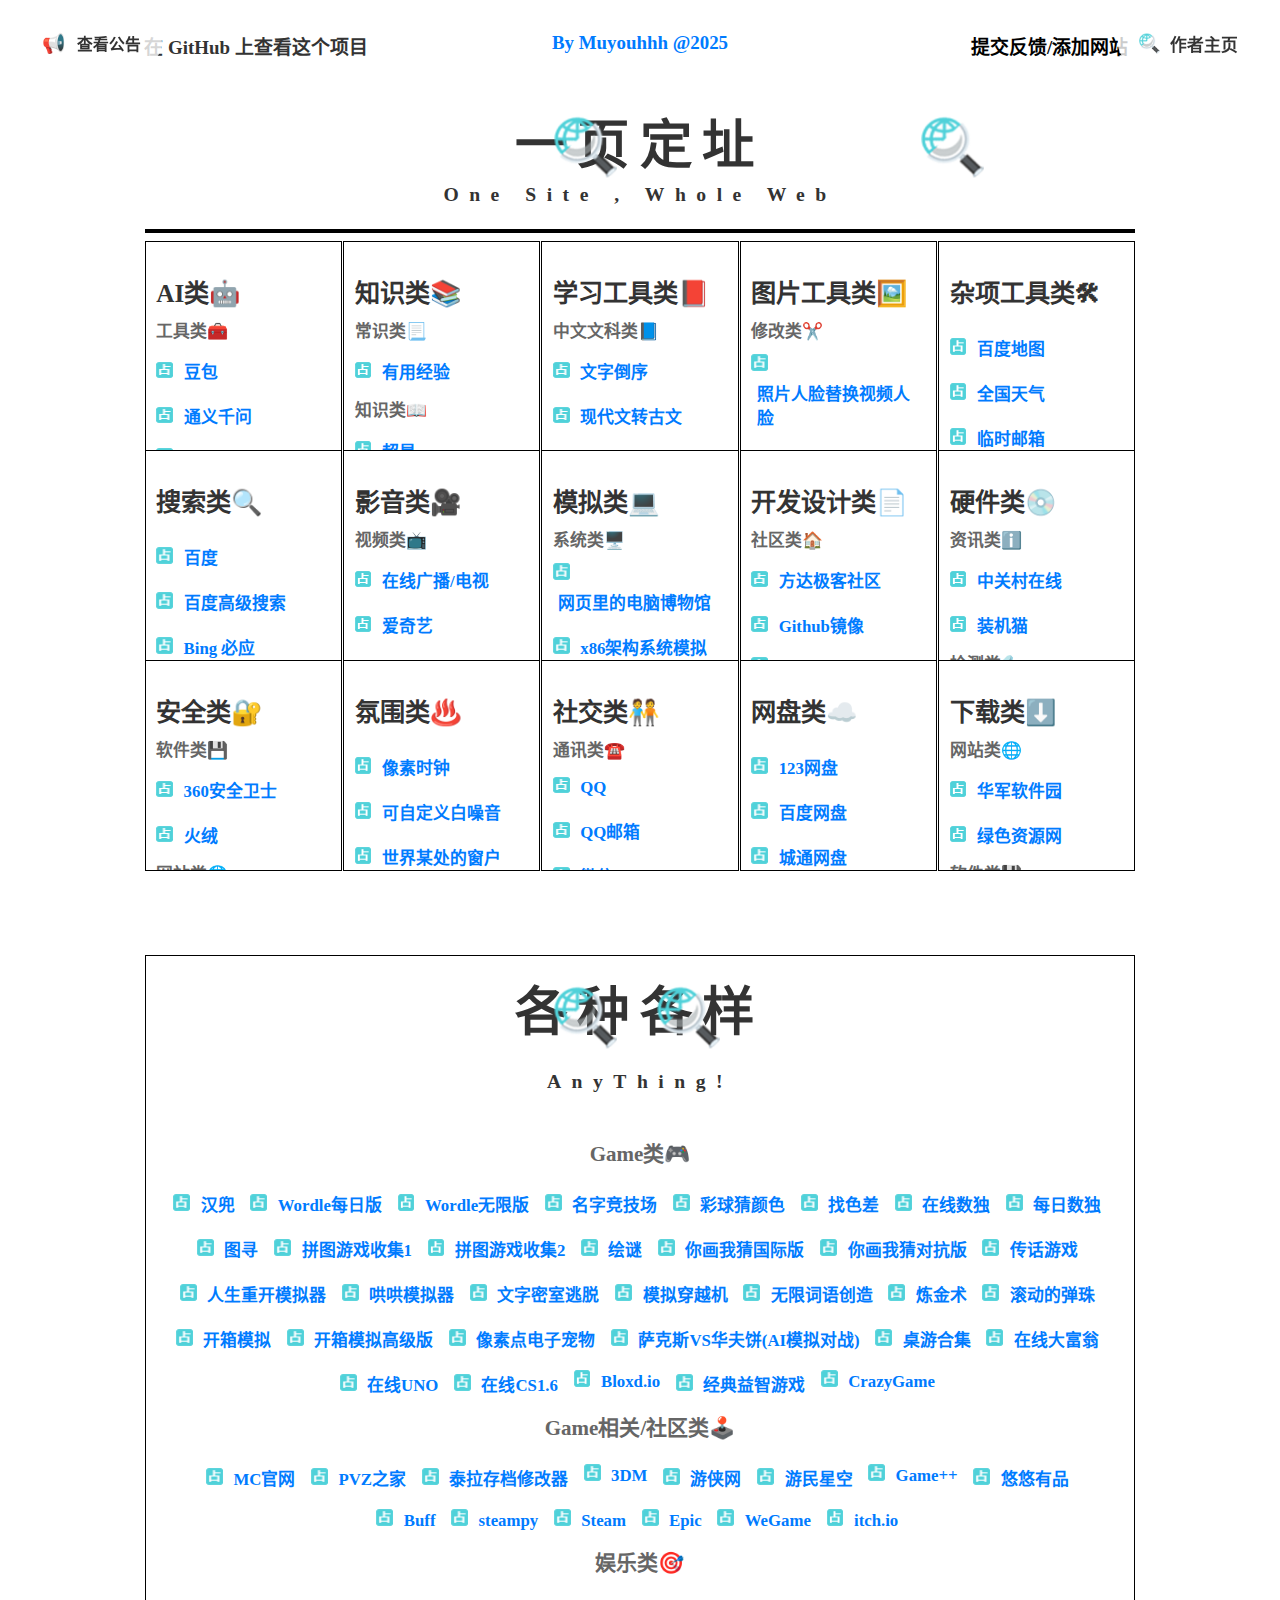
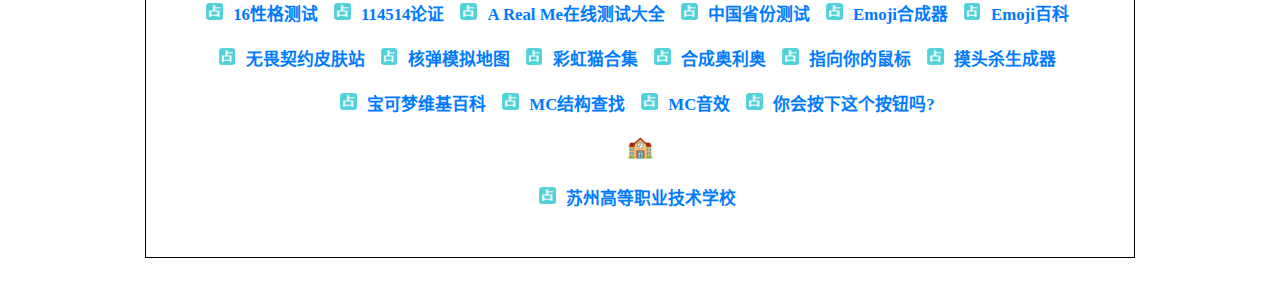
==== commit 0814c334: "Sudoku!" ====
--- a/index.html
+++ b/index.html
@@ -7,8 +7,11 @@
 		<meta name="viewport" content="width=device-width, initial-scale=1.0">
 		<meta name="author" content="Muyouhhh">
 		<meta name="description" content="一个集合了各种实用工具以及奇奇怪怪(但合法)的网页的神奇导航页">
-		<meta name="keywords"
-			content="yydz,YYDZ,一页,定址,一页定址,个人,个人导航页,导航,网站导航,实用网站,便捷跳转,生活服务,工作学习,娱乐休闲,一站式导航,生活网站,工作平台,学习资源,娱乐网站,快速跳转实用网站大全,跳转导航,生活类网站,工作类网站,学习类网站,🎯娱乐类网站">
+		<meta name="keywords" content="yydz,YYDZ,一页,定址,一页定址,个人,
+			个人导航页,导航,网站导航,实用网站,便捷跳转,生活服务,
+			工作学习,娱乐休闲,一站式导航,生活网站,工作平台,学习资源,
+			娱乐网站,快速跳转实用网站大全,跳转导航,生活类网站,工作类网站,
+			学习类网站,娱乐类网站">
 		<title>一页定址 One Site Whole Web</title>
 		<link rel="stylesheet" href="css/style.css">
 		<!-- 修正图标类型 -->
@@ -40,10 +43,10 @@
 								href="https://github.com/oneswholew/oneswholew.github.io/issues/new" target="_blank">
 								Github </a>与我联系,我将及时予以处理,包括对相关内容进行修正或删除。</p>
 						<p>
-							在此特别声明,本网站<font color="red" >所有链接均源自网络</font>。提供的部分网站需登录,
-							<font color="red" >如在登录第三方网站所遇问题,本站无法提供帮助</font>。
+							在此特别声明,本网站<font color="red">所有链接均源自网络</font>。提供的部分网站需登录,
+							<font color="red">如在登录第三方网站所遇问题,本站无法提供帮助</font>。
 							若在访问过程中跳转至异常或无法正常使用或存在安全风险的网页以及因在课堂使用不该使用的网站等场景产生的任何问题,
-							<font color="red" >均视为用户个人行为,本网站及其作者均不承担任何相关责任</font>,请各位予以理解。
+							<font color="red">均视为用户个人行为,本网站及其作者均不承担任何相关责任</font>,请各位予以理解。
 						</p>
 						<p>最后感谢一直以来对本网站的支持与信任！</p>
 						<p>最近更新:2025/3/16</p>
@@ -99,14 +102,16 @@
 					<ul>
 						<h4>中文文科类📘</h4>
 						<li><a href="https://www.qqxiuzi.cn/zh/daoxu/" target="_blank">文字倒序</a></li>
-						<li><a href="https://modelscope.cn/studios/chostem/ancient_Chinese_text_generator" target="_blank">现代文转古文</a></li>
+						<li><a href="https://modelscope.cn/studios/chostem/ancient_Chinese_text_generator"
+								target="_blank">现代文转古文</a></li>
 						<li><a href="https://zh.azrhymes.com/" target="_blank">押韵词典</a></li>
 						<li><a href="https://dazi.kukuw.com/" target="_blank">在线打字测试</a></li>
 						<h4>外语文科类📙</h4>
 						<li><a href="https://fanyi.baidu.com/" target="_blank">百度翻译</a></li>
 						<li><a href="https://dict.youdao.com/" target="_blank">有道词典</a></li>
 						<li><a href="https://find-words.com/zh-CN" target="_blank">英语单词查找器</a></li>
-						<li><a href="https://landsat.gsfc.nasa.gov/apps/YourNameInLandsat-main/" target="_blank">在地球上的你的英文名</a></li>
+						<li><a href="https://landsat.gsfc.nasa.gov/apps/YourNameInLandsat-main/"
+								target="_blank">在地球上的你的英文名</a></li>
 						<h4>数学类📗</h4>
 						<li><a href="https://www.geogebra.org/graphing?lang=zh_CN" target="_blank">在线形状计算器</a></li>
 						<li><a href="https://www.desmos.com/?lang=zh-CN" target="_blank">数学工具组</a></li>
@@ -125,7 +130,8 @@
 						<li><a href="https://www.gaitubao.com/" target="_blank">在线改图片尺寸</a></li>
 						<li><a href="https://convertio.co/" target="_blank">在线改图片格式</a></li>
 						<h4>制作类📋️</h4>
-						<li><a href="https://photofunia.com/categories/all_effects#google_vignette" target="_blank">制作有趣图片</a></li>
+						<li><a href="https://photofunia.com/categories/all_effects#google_vignette"
+								target="_blank">制作有趣图片</a></li>
 						<li><a href="http://jiqie.zhenbi.com/g/m14.htm" target="_blank">在线制作闪字</a></li>
 						<li><a href="https://tu.ltyuanfang.cn/api/fengjing.php" target="_blank">随机壁纸(本站的背景)</a></li>
 						<li><a href="https://textcraft.net/" target="_blank">MC LOGO生成</a></li>
@@ -207,6 +213,8 @@
 						<li><a href="https://tjy-gitnub.github.io/win12/desktop.html" target="_blank">win12模拟</a></li>
 						<li><a href="https://www.xiwnn.com/piano/" target="_blank">钢琴模拟</a></li>
 						<li><a href="https://3d-app.yunser.com/earth" target="_blank">地球模拟</a></li>
+						<li><a href="https://www.geo-fs.com/" target="_blank">飞行模拟</a></li>
+						<li><a href="https://www.emu666.com/" target="_blank">古早游戏模拟</a></li>
 					</ul>
 				</div>
 				<!-- 开发设计类网站 -->
@@ -216,7 +224,7 @@
 						<h4>社区类🏠️️</h4>
 						<li><a href="https://www.gitclone.com/" target="_blank">方达极客社区</a></li>
 						<li><a href="https://fcp7.com/github-mirror-daily-updates.html#01-github-%e9%95%9c%e5%83%8f%e5%8f%af%e7%94%a8%e7%ab%99%e7%82%b9"
-						target="_blank">Github镜像</a></li>
+								target="_blank">Github镜像</a></li>
 						<li><a href="https://www.csdn.net/" target="_blank">CSDN</a></li>
 						<li><a href="https://git-scm.com/" target="_blank">Git</a></li>
 						<li><a href="https://gitee.com/" target="_blank">Gitee</a></li>
@@ -289,6 +297,7 @@
 						<li><a href="https://www.8bitdash.com/" target="_blank">像素时钟</a></li>
 						<li><a href="https://29a.ch/noise-generator/" target="_blank">可自定义白噪音</a></li>
 						<li><a href="https://www.window-swap.com/" target="_blank">世界某处的窗户</a></li>
+						<li><a href="https://thisissand.com/" target="_blank">在线画沙画</a></li>
 						<!-- 						<li><a href="" target="_blank"></a></li>
 						<li><a href="" target="_blank"></a></li>
 						<li><a href="" target="_blank"></a></li>
@@ -378,74 +387,83 @@
 				<img src="css/img/icon.png" alt="网站图片" class="h122img" title="QwQ">
 				<div class="large-box">
 					<!-- 其实知道怎么分类了,但是肯定不能把游戏什么的单独分出来,所以就随意的放在这了-->
-					<h1 title="说实话,不建议在上课工作等情景打开此些网站x1 You have already been warned!!!	">各种各样</h1>
+					<h1 title="说实话,不建议在上课工作等情景打开此些网站x1 You have already been warned!!!">各种各样</h1>
 					<h3 title="说实话,不建议在上课工作等情景打开此些网站x2 You have already been warned!!!">AnyThing!</h3>
 					<ul>
 						<!-- 游戏类网站 -->
 						<h4 title="说实话,不建议在上课工作等情景打开此些网站x3 You have already been warned!!!">Game类🎮️</h4>
 						<li><a href="https://handle.antfu.me/" target="_blank">汉兜</a></li>
-						<li><a href="https://yrxs.net/kx/" target="_blank">开箱模拟</a></li>
-						<li><a href="https://hong.greatdk.com/" target="_blank">哄哄模拟器</a></li>
-						<li><a href="https://nodes-escape.hzfe.org/" target="_blank">文字密室逃脱</a></li>
-						<li><a href="https://liferestart.syaro.io/public/index.html" target="_blank">人生重开模拟器</a></li>
-						<li><a href="https://missile-game.bwhmather.com/" target="_blank">模拟穿越机</a></li>
-						<li><a href="https://neal.fun/infinite-craft/" target="_blank">无限词语创造</a></li>
-						<li><a href="https://www.jazzvswaffles.com/game" target="_blank">萨克斯VS华夫饼(AI模拟对战)</a></li>
+						<li><a href="https://www.fanwa.com/" target="_blank">Wordle每日版</a></li>
+						<li><a href="https://wordly.org/" target="_blank">Wordle无限版</a></li>
+						<li><a href="https://deepmess.com/namerena/" target="_blank">名字竞技场</a></li>
 						<li><a href="https://www.gamesforthebrain.com/chinese/guesscolors/" target="_blank">彩球猜颜色</a>
 						</li>
 						<li><a href="https://www.zhaosecha.com/" target="_blank">找色差</a></li>
-						<li><a href="https://game.hullqin.cn/" target="_blank">桌游合集</a></li>
-						<li><a href="https://littlealchemy2.com/" target="_blank">炼金术</a></li>
-						<li><a href="https://www.chiark.greenend.org.uk/~sgtatham/puzzles/" target="_blank">拼图游戏收集1</a></li>
+						<li><a href="https://www.sudoku-cn.com/" target="_blank">在线数独</a></li>
+						<li><a href="https://cn.sudoku.today/" target="_blank">每日数独</a></li>
+						<li><a href="https://tuxun.fun/" target="_blank">图寻</a></li>
+						<li><a href="https://www.chiark.greenend.org.uk/~sgtatham/puzzles/" target="_blank">拼图游戏收集1</a>
+						</li>
 						<li><a href="https://cn.puzzle-nonograms.com/" target="_blank">拼图游戏收集2</a></li>
 						<li><a href="https://enazo.cn/" target="_blank">绘谜</a></li>
+						<li><a href="https://skribbl.io/" target="_blank">你画我猜国际版</a></li>
 						<li><a href="https://drawbattle.io/" target="_blank">你画我猜对抗版</a></li>
-						<li><a href="https://www.crazygames.com/" target="_blank">CrazyGame</a></li>
-						<li><a href="https://www.jxgame.net/" target="_blank">经典益智游戏</a></li>
-						<li><a href="https://www.fanwa.com/" target="_blank">Wordle每日版</a></li>
-						<li><a href="https://wordly.org/" target="_blank">Wordle无限版</a></li>
-						<li><a href="https://play-cs.com/zh/" target="_blank">在线CS1.6</a></li>
+						<li><a href="https://garticphone.com/zh-CN" target="_blank">传话游戏</a></li>
+						<li><a href="https://liferestart.syaro.io/public/index.html" target="_blank">人生重开模拟器</a></li>
+						<li><a href="https://hong.greatdk.com/" target="_blank">哄哄模拟器</a></li>
+						<li><a href="https://nodes-escape.hzfe.org/" target="_blank">文字密室逃脱</a></li>
+						<li><a href="https://missile-game.bwhmather.com/" target="_blank">模拟穿越机</a></li>
+						<li><a href="https://neal.fun/infinite-craft/" target="_blank">无限词语创造</a></li>
+						<li><a href="https://littlealchemy2.com/" target="_blank">炼金术</a></li>
+						<li><a href="https://www.marblerun.at/" target="_blank">滚动的弹珠</a></li>
+						<li><a href="https://yrxs.net/kx/" target="_blank">开箱模拟</a></li>
+						<li><a href="https://convars.com/case/en" target="_blank">开箱模拟高级版</a></li>
+						<li><a href="https://xn--o1qx19eeqi.cn/000000" target="_blank">像素点电子宠物</a></li>
+						<li><a href="https://www.jazzvswaffles.com/game" target="_blank">萨克斯VS华夫饼(AI模拟对战)</a></li>
+						<li><a href="https://game.hullqin.cn/" target="_blank">桌游合集</a></li>
 						<li><a href="https://richup.io/" target="_blank">在线大富翁</a></li>
 						<li><a href="https://uno-online.io/" target="_blank">在线UNO</a></li>
-						<li><a href="https://garticphone.com/zh-CN" target="_blank">传话游戏</a></li>
-						<li><a href="https://www.sudoku-cn.com/" target="_blank">在线数独</a></li>
-						<li><a href="https://tuxun.fun/" target="_blank">图寻</a></li>
+						<li><a href="https://play-cs.com/zh/" target="_blank">在线CS1.6</a></li>
+						<li><a href="https://bloxd.io/" target="_blank">Bloxd.io</a></li>
+						<li><a href="https://www.jxgame.net/" target="_blank">经典益智游戏</a></li>
+						<li><a href="https://www.crazygames.com/" target="_blank">CrazyGame</a></li>
 						<!-- 游戏相关/社区类网站 -->
 						<h4 title="说实话,不建议在上课工作等情景打开此些网站x4 You have already been warned!!!">Game相关/社区类🕹️</h4>
+						<li><a href="https://www.minecraft.net/zh-hans" target="_blank">MC官网</a></li>
+						<li><a href="https://www.pvz.moe/" target="_blank">PVZ之家</a></li>
+						<li><a href="https://yal.cc/r/terrasavr/" target="_blank">泰拉存档修改器</a></li>
 						<li><a href="https://www.3dmgame.com/" target="_blank">3DM</a></li>
 						<li><a href="https://www.ali213.net/" target="_blank">游侠网</a></li>
 						<li><a href="https://www.gamersky.com/" target="_blank">游民星空</a></li>
+						<li><a href="https://gamepp.com/" target="_blank">Game++</a></li>
 						<li><a href="https://www.youpin898.com/" target="_blank">悠悠有品</a></li>
-						<li><a href="https://www.minecraft.net/zh-hans" target="_blank">MC官网</a></li>
-						<li><a href="https://www.pvz.moe/" target="_blank">PVZ之家</a></li>
-						<li><a href="https://yal.cc/r/terrasavr/" target="_blank">泰拉存档修改器</a></li>
 						<li><a href="https://buff.163.com/" target="_blank">Buff</a></li>
 						<li><a href="https://steampy.com/" target="_blank">steampy</a></li>
 						<li><a href="https://store.steampowered.com/" target="_blank">Steam</a></li>
 						<li><a href="https://www.epicgames.com/site/zh-CN/home/" target="_blank">Epic</a></li>
 						<li><a href="https://www.wegame.com.cn/" target="_blank">WeGame</a></li>
-						<li><a href="https://gamepp.com/" target="_blank">Game++</a></li>
 						<li><a href="https://itch.io/" target="_blank">itch.io</a></li>
 						<!-- 🎯娱乐类网站 -->
 						<br>
 						<h4 title="说实话,不建议在上课工作等情景打开此些网站x5 You have already been warned!!!">娱乐类🎯</h4>
 						<li><a href="https://www.16personalities.com/ch" target="_blank">16性格测试</a></li>
 						<li><a href="https://lab.magiconch.com/homo/" target="_blank">114514论证</a></li>
-						<li><a href="https://oreo.ddiu.io/" target="_blank">合成奥利奥</a></li>
-						<li><a href="https://wiki.52poke.com/wiki/%E4%B8%BB%E9%A1%B5" target="_blank">宝可梦维基百科</a></li>
 						<li><a href="https://www.arealme.com/cn" target="_blank">A Real Me在线测试大全</a></li>
+						<li><a href="http://shengfen.top/" target="_blank">中国省份测试</a></li>
 						<li><a href="https://emoji6.com/emojimix/" target="_blank">Emoji合成器</a></li>
 						<li><a href="https://www.emojiall.com/zh-hans" target="_blank">Emoji百科</a></li>
+						<li><a href="https://www.gamersky.com/tools/valorantSkin/" target="_blank">无畏契约皮肤站</a></li>
+						<li><a href="https://nuclearsecrecy.com/nukemap/" target="_blank">核弹模拟地图</a></li>
+						<li><a href="https://nyancatcollection.com/" target="_blank">彩虹猫合集</a></li>
+						<li><a href="https://oreo.ddiu.io/" target="_blank">合成奥利奥</a></li>
+						<li><a href="https://pointerpointer.com/" target="_blank">指向你的鼠标</a></li>
 						<li><a href="https://toolwa.com/petpet/" target="_blank">摸头杀生成器</a></li>
-						<li><a href="https://www.gamersky.com/tools/valorantSkin/" target="_blank">无畏契约皮肤站</a></li>
+						<li><a href="https://wiki.52poke.com/wiki/%E4%B8%BB%E9%A1%B5" target="_blank">宝可梦维基百科</a></li>
 						<li><a href="https://www.chunkbase.com/apps/" target="_blank">MC结构查找</a></li>
 						<li><a href="https://o.xbottle.top/mcsounds/" target="_blank">MC音效</a></li>
-						<li><a href="https://nyancatcollection.com/" target="_blank">彩虹猫合集</a></li>
-						<li><a href="https://pointerpointer.com/" target="_blank">指向你的鼠标</a></li>
 						<li><a href="https://willyoupressthebutton.com/" target="_blank">你会按下这个按钮吗?</a></li>
-						<li><a href="https://nuclearsecrecy.com/nukemap/" target="_blank">核弹模拟地图</a></li>
 						<!-- 111 -->
-						<h4 title="说实话,不建议......这个其实无所谓">?🏫</h4>
+						<h4 title="说实话,不建议......这个其实无所谓">🏫</h4>
 						<li><a href="https://www.szhvs.com/" target="_blank">苏州高等职业技术学校</a></li>
 					</ul>
 				</div>
